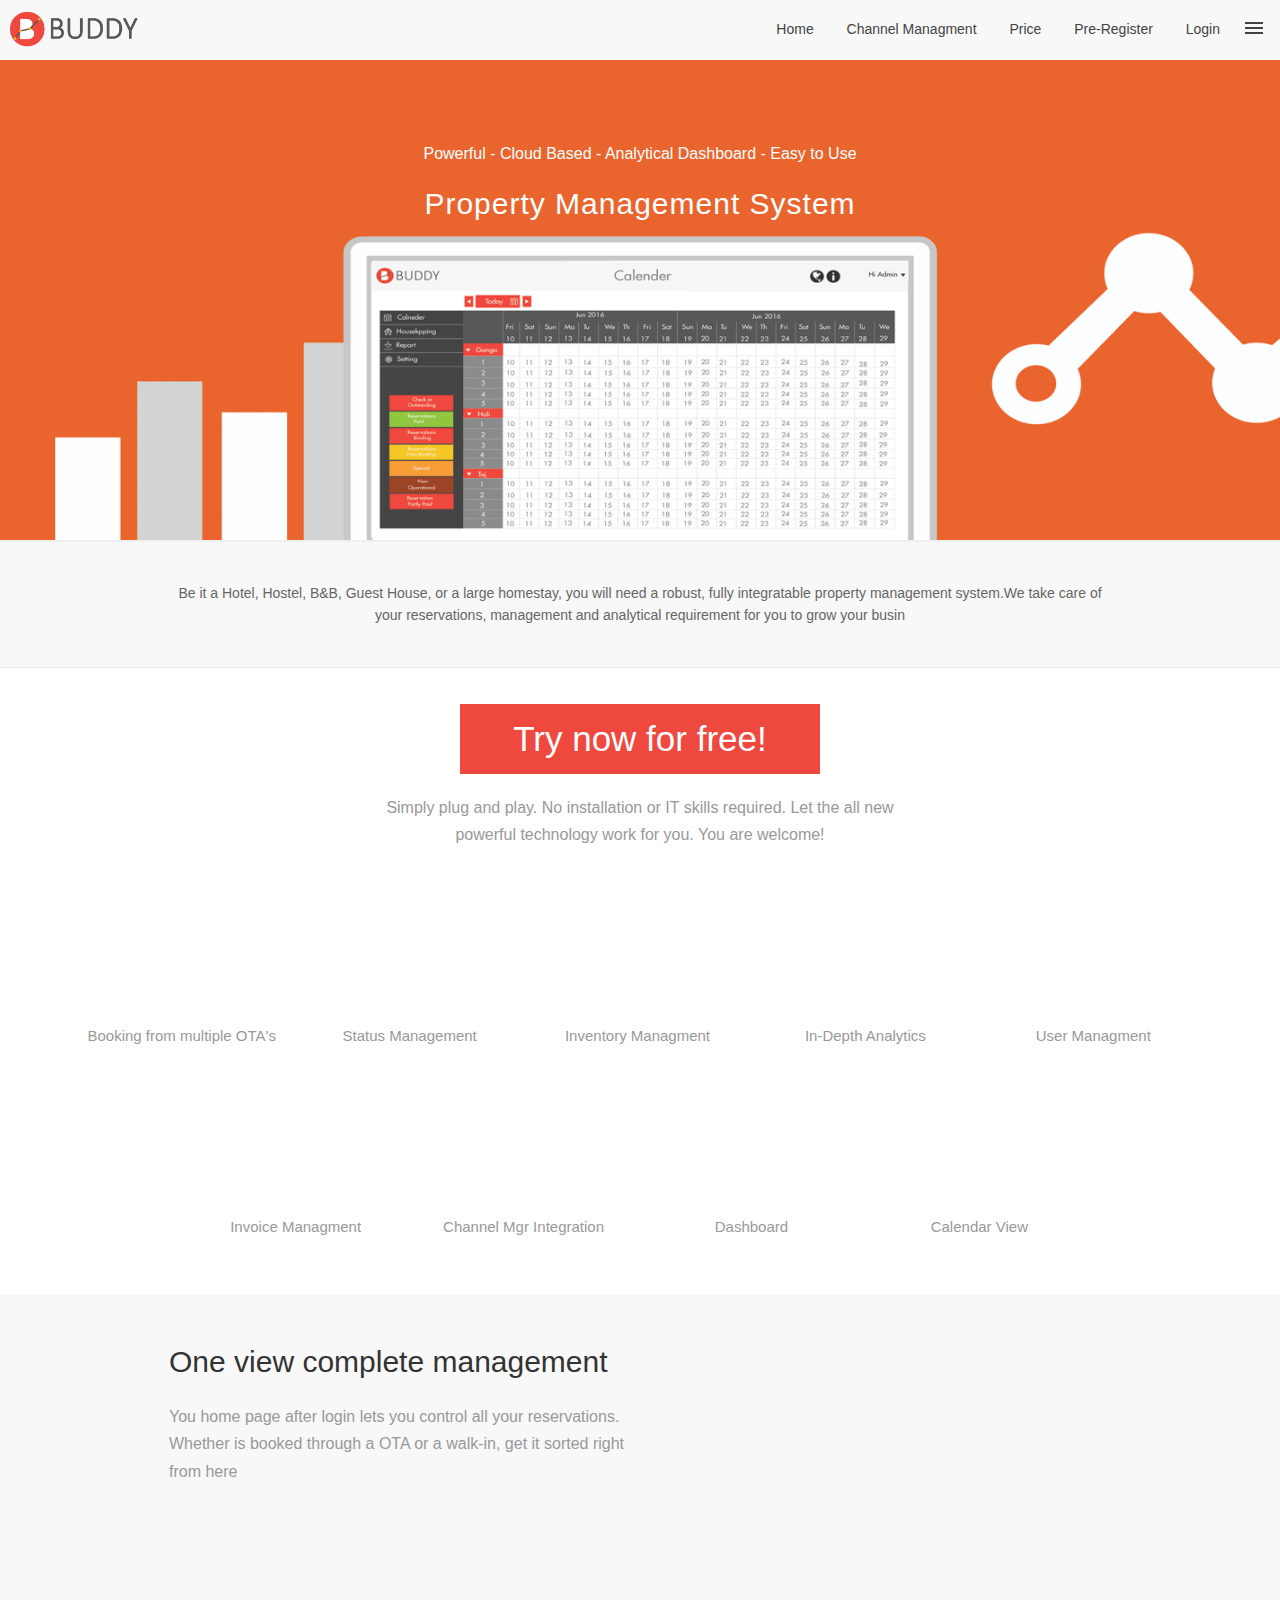
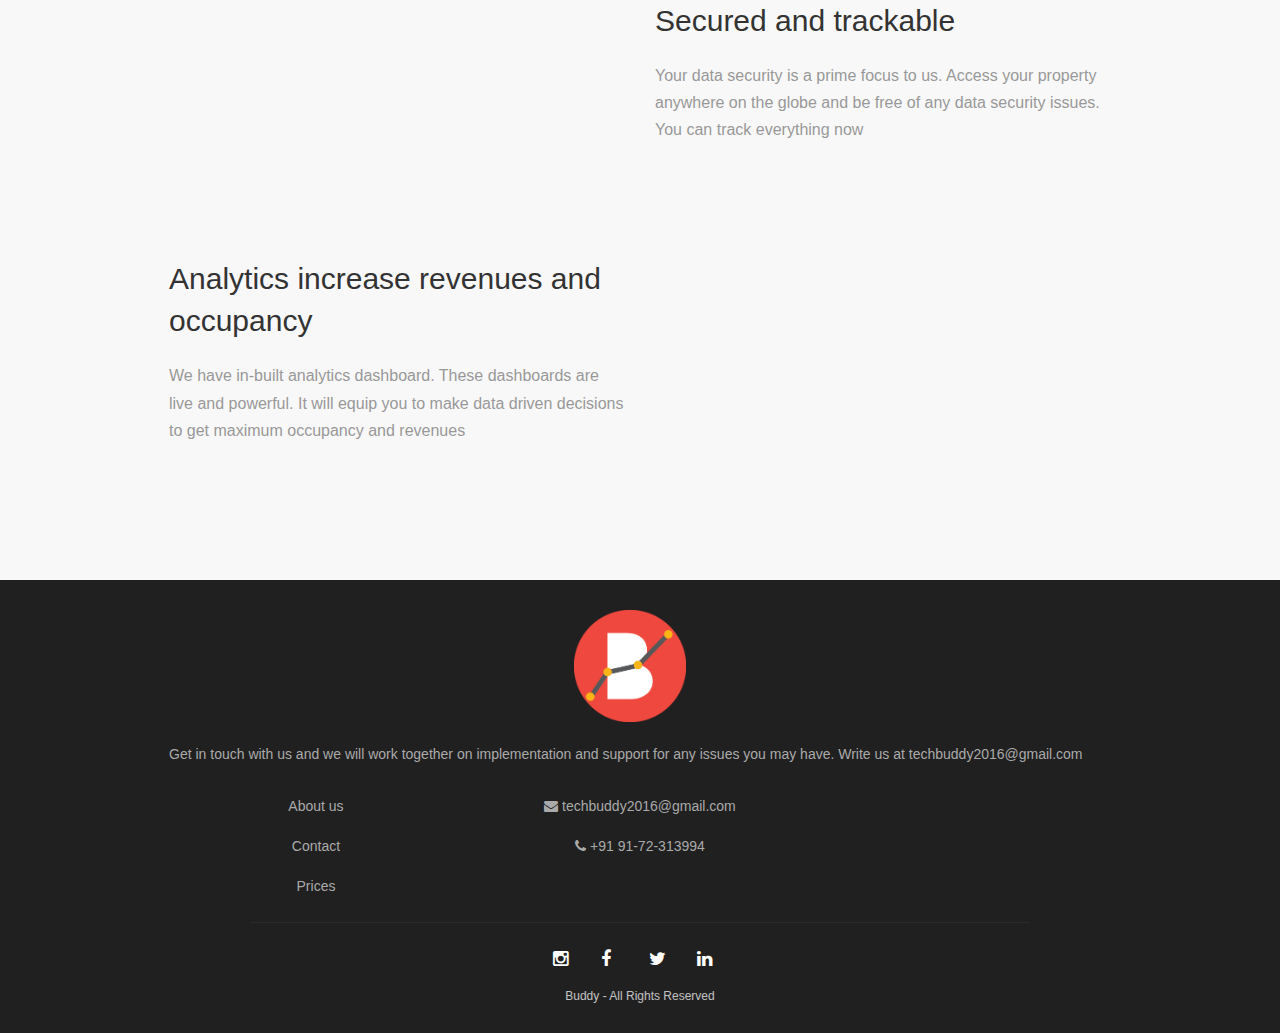
==== index.html @ 33a7b333 "fixed for Responsive issues footer logo, unwanted space after home baner etc" ====
<!DOCTYPE html>
<html lang="en">

<head>

    <meta charset="utf-8">
    <meta http-equiv="X-UA-Compatible" content="IE=edge">
    <meta name="viewport" content="width=device-width, initial-scale=1">
    <meta charset="utf-8">
    <meta http-equiv="X-UA-Compatible" content="IE=edge">
    <meta name="viewport" content="width=device-width, initial-scale=1.0">

    <!-- for Google -->
    <meta name="description" content="">
    <meta name="author" content="Buddy">
    <meta name="keywords" content="" />
    <meta name="copyright" content="" />
    <meta name="application-name" content="Buddy" />

    <title>Buddy | Property Management System </title>

    <!-- favicon -->
    <link rel="shortcut icon" type="image/png" href="ico/favicon.ico"/>


    <!-- StyleSheet -->
    <link rel="stylesheet" type="text/css" href="css/style.css" async>
     <link href="font-awesome/css/font-awesome.min.css" rel="stylesheet">
    <!-- Animations CSS -->
    <link href="css/animate.css" rel="stylesheet">
    <link rel="stylesheet" href="css/owl.carousel.css">

    <!-- Custom CSS -->
    <link href="css/landing.css" rel="stylesheet">
   
    


</head>

<body>

<!-- Navigation -->
<div class="tranparent-header">
  <style>
  .fade {
  opacity: 0;
  -webkit-transition: opacity 1s linear;
  transition: opacity .30s linear;
  }
</style>

<header class="borderBottom">
<div id="one"></div>
<a class="navbar-brand" href="/">
    <img src="images/logo-header.png"></img></a>
<nav id="cd-top-nav">
    <ul>
        <li class="hiring-bold"><a href="index.html">Home</a></li>
       <!--  <li><a href="#">PMS Guide</a></li> -->
        <li><a href="channel-management.html">Channel Managment</a></li>
        <li><a href="price.html">Price</a></li>
      <!--   <li><a href="#">Support</a></li> -->
        <li><a href="#" data-toggle="modal" data-target="#buddySignup">Pre-Register</a></li>
        <li><a href="#" data-toggle="modal" data-target="#login">Login</a></li>
    </ul>
</nav>
<a id="cd-menu-trigger" href="#0"><span class="cd-menu-icon"></span></a>
</header>

    <nav id="cd-lateral-nav">
        <ul class="cd-navigation links">
            <li class="top-link hidden-md"><a href="index.html">home</a></li>
          <!--   <li class="hidden-md"><a href="#" class="hiring-bold">PMS Guide</a></li> -->
            <li class="hidden-md"><a target="_blank" href="channel-management.html">Channel Management</a></li>
            <li class="hidden-md"><a href="price.html">Price</a></li>
           <!--  <li><a href="#">Support</a></li> -->
            <li><a href="#" data-toggle="modal" data-target="#buddySignup">Pre-Register</a></li>
            <li><a href="http://buddy.backpackerpanda.com/buddy/buddy/">Login</a></li>

        </ul>
        
    </nav>
</div>


<!-- Login Modal Starts-->
<div class="modal fade login-modal-sm down" id="login" tabindex="-1" role="dialog" aria-labelledby="buddyLogin">
  <div class="modal-dialog" role="document">
    <div class="modal-content">
      <div class="modal-header">
        <button type="button" class="close" data-dismiss="modal" aria-label="Close"><span aria-hidden="true">&times;</span></button>
        <h3 class="modal-title header-bg" id="login"><center><img src="images/logo-header.png" width="120"/></center></h3>
      </div>
      <div class="modal-body">
            <form class="form-inline" action="" name="signIn" method="post">
            <div class="row">
                <label for="fname" class="col-md-4 col-sm-12">User Name</label>
                <input type="text" class="form-control col-md-8 col-sm-12 signIn-box" id="fname" placeholder="Jane Doe" required="">
            </div><div class="clearfix"></div>
            <div class="row">
              <label for="password" class="col-md-4 col-sm-12">Password</label>
              <input type="password" class="form-control col-md-8 col-sm-12 signIn-box" id="password" placeholder="********" required="">
            </div>
       
      </div>
      <div class="modal-footer">
      <button type="submit" class="btn btn-info btn-block signIn-btn">Login</button>
      </div></form>
    </div>
  </div>
</div>

<!-- Login modal end-->





<!-- Sign up Modal Starts-->
<div class="modal fade login-modal-sm down" id="buddySignup" tabindex="-1" role="dialog" aria-labelledby="buddySignup">
  <div class="modal-dialog" role="document">
    <div class="modal-content">
      <div class="modal-header">
        <button type="button" class="close" data-dismiss="modal" aria-label="Close"><span aria-hidden="true">&times;</span></button>
        <h3 class="modal-title header-bg" id="buddySignup">Lets get you started </h3>
      </div>
      <div class="modal-body">
            <form class="form-inline" action="" name="signUp" method="post">
            <div class="row">
                <label for="fistName" class="col-md-4 col-sm-12">First Name*</label>
                <input type="text" class="form-control col-md-8 col-sm-12 signIn-box" id="fistName" placeholder="Jane Doe" required="">
            </div><div class="clearfix"></div>
            <div class="row">
              <label for="hostelName" class="col-md-4 col-sm-12">Hostel Name*</label>
              <input type="text" class="form-control col-md-8 col-sm-12 signIn-box" id="hostelName" placeholder="Hostel Name" required="">
            </div><div class="clearfix"></div>
             <div class="row">
              <label for="email" class="col-md-4 col-sm-12">Email*</label>
              <input type="email" class="form-control col-md-8 col-sm-12 signIn-box" id="email" placeholder="janedoe@gmail.com" required="">
            </div><div class="clearfix"></div>
             <div class="row">
              <label for="city" class="col-md-4 col-sm-12">City*</label>
              <input type="text" class="form-control col-md-8 col-sm-12 signIn-box" id="city" placeholder="City" required="">
            </div><div class="clearfix"></div>
             <div class="row">
              <label for="country" class="col-md-4 col-sm-12">Country*</label>
              <input type="text" class="form-control col-md-8 col-sm-12 signIn-box" id="country" placeholder="Country" required="">
            </div><div class="clearfix"></div>
             <div class="row">
              <label for="number" class="col-md-4 col-sm-12">Contact*</label>
              <input type="number" class="form-control col-md-8 col-sm-12 signIn-box" id="number" placeholder="Number" required="">
            </div><div class="clearfix"></div>
             <div class="row">
              <label for="Language" class="col-md-4 col-sm-12">Language*</label>
              <input type="text" class="form-control col-md-8 col-sm-12 signIn-box" id="contact" placeholder="Language" required="">
            </div><div class="clearfix"></div>
             <div class="row">
              <label for="dob" class="col-md-4 col-sm-12">Birth Date*</label>
              <input type="text" class="form-control col-md-8 col-sm-12 signIn-box" id="dob" placeholder="mm/dd/yyyy" required="">
            </div>
       
      </div>
      <div class="modal-footer">
      <button type="submit" class="btn btn-info btn-block signIn-btn">Sign Up</button>
      </div></form>
    </div>
  </div>
</div>

<!-- Sign modal end-->


  <!-- What we do section -->
    <main class="cd-main-content">
        <div id="two"></div>

        <!-- First section -->
        <div class="cover">
        <div class="outer lazy img-baner" >
   <div class="outer lazy img-responsive" data-original="images/baner-bg.png">
            <div class="inner constant-padding">
               <h5>Powerful - Cloud Based - Analytical Dashboard - Easy to Use</h5>
              <h1>Property Management System</h1>
              <div class="download-app-btns">
              
              </div>
            </div>
          </div>
        </div>
        <!-- Section -->
        <section class="extra-stuff">
          <div class="container constant-padding">
            <p>Be it a Hotel, Hostel, B&B, Guest House, or a large homestay, you will need a robust, fully integratable property management system.We take care of your reservations, management and analytical requirement for you to grow your busin</p>
          </div>
        </section>

        <!-- Second section -->
        <section class="products" id="products">
          <div class="container">
          <div class="row">
          <div class="col-md-4 col-md-offset-4 col-sm-12">
            <a href="#" data-toggle="modal" data-target="#buddySignup"><button class="btn btn-info btn-block btn-Heading" value="">Try now for free!</button></a>
            </div></div></div>
            <div class="row">
           <div class="col-md-12 col-sm-12">
            <h4 class="subheading">Simply plug and play. No installation or IT skills required. 
               Let the all new powerful technology work for you. You are welcome!</h4>
              <ul class="list-inline hidden-xs">
                <li>
                  <img class="wow zoomIn" src="images/001.png" data-wow-delay="0.5s">
                  <h4 class="other-text small-text">Booking from multiple OTA's</h4>
                </li>
                <li>
                  <img class="wow zoomIn" src="images/002.png" data-wow-delay="0.3s">
                  <h4 class="other-text small-text">Status Management</h4>
                </li>
                <li>
                  <img class="wow zoomIn" src="images/003.png" data-wow-delay="0.5s">
                  <h4 class="other-text small-text">Inventory Managment</h4>
                </li>
                <li>
                  <img class="wow zoomIn" src="images/004.png" data-wow-delay="0.5s">
                  <h4 class="other-text small-text">In-Depth Analytics</h4>
                </li>
                <li>
                  <img class="wow zoomIn" src="images/005.png" data-wow-delay="0.5s">
                  <h4 class="other-text small-text">User Managment</h4>
                </li>
                
              </ul>

              <ul class="list-inline second-list hidden-xs">

              <li>
                  <img class="wow zoomIn" src="images/006.png" data-wow-delay="0.5s">
                  <h4 class="other-text small-text">Invoice Managment</h4>
                </li>
                <li>
                  <img class="wow zoomIn" src="images/007.png" data-wow-delay="0.3s">
                  <h4 class="other-text small-text">Channel Mgr Integration</h4>
                </li>
                <li>
                  <img class="wow zoomIn" src="images/008.png" data-wow-delay="0.3s">
                  <h4 class="other-text small-text">Dashboard</h4>
                </li>
                <li>
                  <img class="wow zoomIn" src="images/009.png" data-wow-delay="0.5s">
                  <h4 class="other-text small-text">Calendar View</h4>
                </li>
                
                
              </ul> </div></div>

              <!-- For tablets and mobiles -->
              <div class="row hidden-sm hidden-md hidden-lg mobile-products">
                <div class="col-xs-12 col-sm-6 rmv-pdng">
                 
                    <img class="wow zoomIn" src="images/001.png" data-wow-delay="0.5s">
                  <h4 class="other-text">Booking from multiple OTA's</h4>
              
                </div>
                <div class="col-xs-12 col-sm-6">
                  <img class="wow zoomIn" src="images/002.png" data-wow-delay="0.3s">
                  <h4 class="other-text">Status Management</h4>
                </div>
                <div class="col-xs-12 col-sm-6">
                  <img class="wow zoomIn" src="images/007.png" data-wow-delay="0.5s">
                  <h4 class="other-text">Channel Manager Integration</h4>
                </div>
                <div class="col-xs-12 col-sm-6">
                  <img class="wow zoomIn" src="images/008.png" data-wow-delay="0.5s">
                  <h4 class="other-text">Dashboard</h4>
                </div>
                <div class="col-xs-12 col-sm-6">
                  <img class="wow zoomIn" src="images/009.png" data-wow-delay="0.5s">
                  <h4 class="other-text">Calendar View</h4>
                </div>
                <div class="col-xs-12 col-sm-6">
                  <img class="wow zoomIn" src="images/006.png" data-wow-delay="0.5s">
                  <h4 class="other-text">Invoice Managment</h4>
                </div>
                <div class="col-xs-12 col-sm-6">
                  <img class="wow zoomIn" src="images/005.png" data-wow-delay="0.3s">
                  <h4 class="other-text">User Managment</h4>
                </div>
                <div class="col-xs-12 col-sm-6">
                  <img class="wow zoomIn" src="images/004.png" data-wow-delay="0.3s">
                  <h4 class="other-text">In-Depth Analytics</h4>
                </div>
               
              </div>

          </section>

          <!-- Third section -->
          <section class="way-you-shop-points">
            <div class="container constant-padding">
              <div class="row mrgn-btm">
                <div class="col-md-6 hidden-md hidden-lg">
                  <img class="wow slideInUp" src="images/calendar-small.png">
                </div>
                <div class="col-md-6 col-xs-12 col-sm-12">
                  <h1 class="heading"> One view complete management</h1>
                  <h4 class="subheading">You home page after login lets you control all your reservations. Whether is booked through a OTA or a walk-in, get it sorted right from here</h4>
                </div>
                <div class="col-md-6 hidden-xs hidden-sm">
                  <img class="right wow slideInUp" src="images/calendar-small.png">
                </div>
              </div>
              <div class="row mrgn-btm">
                <div class="col-md-6">
                  <img class="wow slideInUp" src="images/section3-one.png">
                </div>
                <div class="col-md-6 col-xs-12 col-sm-12">
                  <h1 class="heading">Secured and trackable</h1>
                  <h4 class="subheading">Your data security is a prime focus to us. Access your property anywhere on the globe and be free of any data security issues. You can track everything now </h4>
                </div>
              </div>
              <div class="row">
                <div class="col-md-6 hidden-md hidden-lg">
                  <img class="wow slideInUp" src="images/analytics-small.png" data-wow-delay="0.2s">
                </div>
                <div class="col-md-6 col-xs-12 col-sm-12">
                  <h1 class="heading">Analytics increase revenues and occupancy</h1>
                  <h4 class="subheading">We have in-built analytics dashboard. These dashboards are live and powerful. It will equip you to make data driven decisions to get maximum occupancy and revenues</h4>
                </div>
                <div class="col-md-6 hidden-xs hidden-sm">
                  <img class="right wow slideInUp" src="images/analytics-small.png">
                </div>
              </div>
            </div>
        </section>

      
       

         <!-- Footer section -->
        <section class="footer-links">
  <div class="container constant-padding">
    <div class="row">
   <div class="fLogo col-md-4 col-md-offset-5 col-sm-4 col-md-offset-5 col-xs-4 col-xs-offset-5"><img class="logo" src="images/logo.png"></div>
    </div>
    <div class="row">
      <div class="col-md-12">
        <p> Get in touch with us and we will work together on implementation and support for any issues you may have. Write us at techbuddy2016@gmail.com</p>
      </div>
    </div>
    <!-- For desktop -->
    <div class="row hidden-xs">
      <div class="col-md-4 col-sm-3 text-center">
        <ul>
          <li><a href="about-us.html">About us</a></li>
          <li><a href="contact-us.html">Contact</a></li>
          <li><a href="price.html">Prices</a></li>
        </ul>
      </div>
     <!--  <div class="col-md-4 col-sm-3 text-center">
        <ul>
          <li><a href="terms-and-conditions.html">Terms and Conditions</a></li>
          <li><a href="privacy-policy.html">Privacy Policy</a></li>
         <!--  <li><a href="faqs.html">FAQs</a></li>
        </ul>
      </div> -->
      
      <div class="col-md-4 col-sm-3 text-center">
        <ul>
          <li><a href="mailto:techbuddy2016@gmail.com"><i class="fa fa-envelope"></i>&nbsp;techbuddy2016@gmail.com</a></li>
          <li><a href="tel:+91 91-72-313994"><i class="fa fa-phone"></i>&nbsp;+91 91-72-313994</a></li>
        </ul>
      </div>
    </div>
    <!-- For small screens -->
    <div class="row hidden-sm hidden-md hidden-lg">
      <div class="col-xs-6">
        <ul>
          <li><a href="about-us.html">About us</a></li>
          <li><a href="contact-us.html">Contact</a></li>
          <li><a href="price.html">Price</a></li>
          <li><a href="mailto:techbuddy2016@gmail.com"><i class="fa fa-envelope"></i>&nbsp;techbuddy2016@gmail.com</a></li>
          <li><a href="tel:+91 91-72-313994"><i class="fa fa-phone"></i>&nbsp;+91 91-72-313994</a></li>
        </ul>
      </div>
     <!--  <div class="col-xs-6">
        <ul>
           <li><a href="terms-and-conditions.html">Terms and Conditions</a></li>
          <li><a href="privacy-policy.html">Privacy Policy</a></li>
          <li><a href="faqs.html">FAQs</a></li> 
        </ul>
      </div> -->
    </div>
    <div class="row">
    <div class="col-md-10 col-md-offset-1">
    <ul class="social-media">
    <li class="social">
        <a class="first-icon instagram" href="#" target="_blank">
            <i title="Follow us on Instagram" class="grofers-social-icon fa fa-instagram"></i>
        </a>
        <a class="facebook" href="#" target="_blank">
            <i title="Like us? Share on Facebook!" class="grofers-social-icon fa fa-facebook"></i>
        </a>
        <a class="twitter" target="_blank" href="#">
            <i title="Follow us on Twitter" class="grofers-social-icon fa fa-twitter"></i>
        </a>
        <a class="linkedin" target="_blank" href="#">
            <i title="LinkedIn" class="grofers-social-icon fa fa-linkedin"></i>
        </a>
    </li>
  </ul>
  <h5 class="text-center"> Buddy - All Rights Reserved</h5>
  </div>
  </div>
  </div>
</section>
    </main>

    <script type="text/javascript" async src="js/scripts.min.js"></script>

    <!-- endbuild -->
  </body>
</html>
---- css/style.css ----
*, html {
}
body, figure {
    margin: 0;
}
.navbar-fixed-bottom .navbar-collapse, .navbar-fixed-top .navbar-collapse, .pre-scrollable {
    max-height: 340px;
}
.fa-ul, .footer-links ul {
    list-style-type: none;
}
html {
     font-family: century gothic,sans-serif;
}
article, aside, details, figcaption, figure, footer, header, hgroup, main, menu, nav, section, summary {
    display: block;
}
audio, canvas, progress, video {
    display: inline-block;
    vertical-align: baseline;
}
audio:not([controls]) {
    display: none;
    height: 0;
}
[hidden], template {
    display: none;
}
a {
    background-color: transparent;
}
a:active, a:hover {
    outline: 0 none;
}
b, optgroup, strong {
    font-weight: 700;
}
dfn {
    font-style: italic;
}
h1 {
    margin: 0.67em 0;
}
mark {
    background: #ff0 none repeat scroll 0 0;
    color: #000;
}
sub, sup {
    font-size: 75%;
    line-height: 0;
    position: relative;
    vertical-align: baseline;
}
sup {
    top: -0.5em;
}
sub {
    bottom: -0.25em;
}
img {
    border: 0 none;
    vertical-align: middle;
}
svg:not(:root) {
    overflow: hidden;
}
hr {
    box-sizing: content-box;
    height: 0;
}
*, *::after, *::before, input[type="checkbox"], input[type="radio"] {
    box-sizing: border-box;
}
pre, textarea {
    overflow: auto;
}
code, kbd, pre, samp {
    font-size: 1em;
}
button, input, optgroup, select, textarea {
    color: inherit;
    font: inherit;
    margin: 0;
}
.glyphicon, address {
    font-style: normal;
}
button {
    overflow: visible;
}
button, select {
    text-transform: none;
}
button, html input[type="button"], input[type="reset"], input[type="submit"] {
    cursor: pointer;
}
button[disabled], html input[disabled] {
    cursor: default;
}
button::-moz-focus-inner, input::-moz-focus-inner {
    border: 0 none;
    padding: 0;
}
input[type="checkbox"], input[type="radio"] {
    box-sizing: border-box;
    padding: 0;
}
td, th {
    padding: 0;
}
@media print {
blockquote, img, pre, tr {
    page-break-inside: avoid;
}
*, *::after, *::before {
    background: rgba(0, 0, 0, 0) none repeat scroll 0 0 !important;
    box-shadow: none !important;
    color: #000 !important;
    text-shadow: none !important;
}
a, a:visited {
    text-decoration: underline;
}
a[href]::after {
    content: " (" attr(href) ")";
}
abbr[title]::after {
    content: " (" attr(title) ")";
}
a[href^="#"]::after, a[href^="javascript:"]::after {
    content: "";
}
blockquote, pre {
    border: 1px solid #999;
}
thead {
    display: table-header-group;
}
img {
    max-width: 100% !important;
}
h2, h3, p {
}
h2, h3 {
    page-break-after: avoid;
}
select {
    background: #fff none repeat scroll 0 0 !important;
}
.navbar {
    display: none;
}
.btn > .caret, .dropup > .btn > .caret {
    border-top-color: #000 !important;
}
.label {
    border: 1px solid #000;
}
.table {
    border-collapse: collapse !important;
}
.table td, .table th {
    background-color: #fff !important;
}
.table-bordered td, .table-bordered th {
    border: 1px solid #ddd !important;
}
}
.dropdown-menu, .modal-content {
}
.btn, .btn-danger.active, .btn-danger:active, .btn-default.active, .btn-default:active, .btn-info.active, .btn-info:active, .btn-primary.active, .btn-primary:active, .btn-warning.active, .btn-warning:active, .btn.active, .btn:active, .dropdown-menu > .disabled > a:focus, .dropdown-menu > .disabled > a:hover, .form-control, .navbar-toggle, .open > .dropdown-toggle.btn-danger, .open > .dropdown-toggle.btn-default, .open > .dropdown-toggle.btn-info, .open > .dropdown-toggle.btn-primary, .open > .dropdown-toggle.btn-warning {
    background-image: none;
}
.img-thumbnail, body {
    background-color: #fff;
}

.fLogo > img{left:0; right:0;}
@import url(https://fonts.googleapis.com/css?family=Josefin+Sans:400,400italic,600,600italic,700);
.glyphicon {
    display: inline-block;
    font-family: "Glyphicons Halflings";
    font-weight: 400;
    line-height: 1;
    position: relative;
    top: 1px;
}
.glyphicon-asterisk::before {
    content: "*";
}
.glyphicon-plus::before {
    content: "+";
}
.glyphicon-eur::before, .glyphicon-euro::before {
    content: "€";
}
.glyphicon-minus::before {
    content: "−";
}
.glyphicon-cloud::before {
    content: "☁";
}
.glyphicon-envelope::before {
    content: "✉";
}
.glyphicon-pencil::before {
    content: "✏";
}
.glyphicon-glass::before {
    content: "";
}
.glyphicon-music::before {
    content: "";
}
.glyphicon-search::before {
    content: "";
}
.glyphicon-heart::before {
    content: "";
}
.glyphicon-star::before {
    content: "";
}
.glyphicon-star-empty::before {
    content: "";
}
.glyphicon-user::before {
    content: "";
}
.glyphicon-film::before {
    content: "";
}
.glyphicon-th-large::before {
    content: "";
}
.glyphicon-th::before {
    content: "";
}
.glyphicon-th-list::before {
    content: "";
}
.glyphicon-ok::before {
    content: "";
}
.glyphicon-remove::before {
    content: "";
}
.glyphicon-zoom-in::before {
    content: "";
}
.glyphicon-zoom-out::before {
    content: "";
}
.glyphicon-off::before {
    content: "";
}
.glyphicon-signal::before {
    content: "";
}
.glyphicon-cog::before {
    content: "";
}
.glyphicon-trash::before {
    content: "";
}
.glyphicon-home::before {
    content: "";
}
.glyphicon-file::before {
    content: "";
}
.glyphicon-time::before {
    content: "";
}
.glyphicon-road::before {
    content: "";
}
.glyphicon-download-alt::before {
    content: "";
}
.glyphicon-download::before {
    content: "";
}
.glyphicon-upload::before {
    content: "";
}
.glyphicon-inbox::before {
    content: "";
}
.glyphicon-play-circle::before {
    content: "";
}
.glyphicon-repeat::before {
    content: "";
}
.glyphicon-refresh::before {
    content: "";
}
.glyphicon-list-alt::before {
    content: "";
}
.glyphicon-lock::before {
    content: "";
}
.glyphicon-flag::before {
    content: "";
}
.glyphicon-headphones::before {
    content: "";
}
.glyphicon-volume-off::before {
    content: "";
}
.glyphicon-volume-down::before {
    content: "";
}
.glyphicon-volume-up::before {
    content: "";
}
.glyphicon-qrcode::before {
    content: "";
}
.glyphicon-barcode::before {
    content: "";
}
.glyphicon-tag::before {
    content: "";
}
.glyphicon-tags::before {
    content: "";
}
.glyphicon-book::before {
    content: "";
}
.glyphicon-bookmark::before {
    content: "";
}
.glyphicon-print::before {
    content: "";
}
.glyphicon-camera::before {
    content: "";
}
.glyphicon-font::before {
    content: "";
}
.glyphicon-bold::before {
    content: "";
}
.glyphicon-italic::before {
    content: "";
}
.glyphicon-text-height::before {
    content: "";
}
.glyphicon-text-width::before {
    content: "";
}
.glyphicon-align-left::before {
    content: "";
}
.glyphicon-align-center::before {
    content: "";
}
.glyphicon-align-right::before {
    content: "";
}
.glyphicon-align-justify::before {
    content: "";
}
.glyphicon-list::before {
    content: "";
}
.glyphicon-indent-left::before {
    content: "";
}
.glyphicon-indent-right::before {
    content: "";
}
.glyphicon-facetime-video::before {
    content: "";
}
.glyphicon-picture::before {
    content: "";
}
.glyphicon-map-marker::before {
    content: "";
}
.glyphicon-adjust::before {
    content: "";
}
.glyphicon-tint::before {
    content: "";
}
.glyphicon-edit::before {
    content: "";
}
.glyphicon-share::before {
    content: "";
}
.glyphicon-check::before {
    content: "";
}
.glyphicon-move::before {
    content: "";
}
.glyphicon-step-backward::before {
    content: "";
}
.glyphicon-fast-backward::before {
    content: "";
}
.glyphicon-backward::before {
    content: "";
}
.glyphicon-play::before {
    content: "";
}
.glyphicon-pause::before {
    content: "";
}
.glyphicon-stop::before {
    content: "";
}
.glyphicon-forward::before {
    content: "";
}
.glyphicon-fast-forward::before {
    content: "";
}
.glyphicon-step-forward::before {
    content: "";
}
.glyphicon-eject::before {
    content: "";
}
.glyphicon-chevron-left::before {
    content: "";
}
.glyphicon-chevron-right::before {
    content: "";
}
.glyphicon-plus-sign::before {
    content: "";
}
.glyphicon-minus-sign::before {
    content: "";
}
.glyphicon-remove-sign::before {
    content: "";
}
.glyphicon-ok-sign::before {
    content: "";
}
.glyphicon-question-sign::before {
    content: "";
}
.glyphicon-info-sign::before {
    content: "";
}
.glyphicon-screenshot::before {
    content: "";
}
.glyphicon-remove-circle::before {
    content: "";
}
.glyphicon-ok-circle::before {
    content: "";
}
.glyphicon-ban-circle::before {
    content: "";
}
.glyphicon-arrow-left::before {
    content: "";
}
.glyphicon-arrow-right::before {
    content: "";
}
.glyphicon-arrow-up::before {
    content: "";
}
.glyphicon-arrow-down::before {
    content: "";
}
.glyphicon-share-alt::before {
    content: "";
}
.glyphicon-resize-full::before {
    content: "";
}
.glyphicon-resize-small::before {
    content: "";
}
.glyphicon-exclamation-sign::before {
    content: "";
}
.glyphicon-gift::before {
    content: "";
}
.glyphicon-leaf::before {
    content: "";
}
.glyphicon-fire::before {
    content: "";
}
.glyphicon-eye-open::before {
    content: "";
}
.glyphicon-eye-close::before {
    content: "";
}
.glyphicon-warning-sign::before {
    content: "";
}
.glyphicon-plane::before {
    content: "";
}
.glyphicon-calendar::before {
    content: "";
}
.glyphicon-random::before {
    content: "";
}
.glyphicon-comment::before {
    content: "";
}
.glyphicon-magnet::before {
    content: "";
}
.glyphicon-chevron-up::before {
    content: "";
}
.glyphicon-chevron-down::before {
    content: "";
}
.glyphicon-retweet::before {
    content: "";
}
.glyphicon-shopping-cart::before {
    content: "";
}
.glyphicon-folder-close::before {
    content: "";
}
.glyphicon-folder-open::before {
    content: "";
}
.glyphicon-resize-vertical::before {
    content: "";
}
.glyphicon-resize-horizontal::before {
    content: "";
}
.glyphicon-hdd::before {
    content: "";
}
.glyphicon-bullhorn::before {
    content: "";
}
.glyphicon-bell::before {
    content: "";
}
.glyphicon-certificate::before {
    content: "";
}
.glyphicon-thumbs-up::before {
    content: "";
}
.glyphicon-thumbs-down::before {
    content: "";
}
.glyphicon-hand-right::before {
    content: "";
}
.glyphicon-hand-left::before {
    content: "";
}
.glyphicon-hand-up::before {
    content: "";
}
.glyphicon-hand-down::before {
    content: "";
}
.glyphicon-circle-arrow-right::before {
    content: "";
}
.glyphicon-circle-arrow-left::before {
    content: "";
}
.glyphicon-circle-arrow-up::before {
    content: "";
}
.glyphicon-circle-arrow-down::before {
    content: "";
}
.glyphicon-globe::before {
    content: "";
}
.glyphicon-wrench::before {
    content: "";
}
.glyphicon-tasks::before {
    content: "";
}
.glyphicon-filter::before {
    content: "";
}
.glyphicon-briefcase::before {
    content: "";
}
.glyphicon-fullscreen::before {
    content: "";
}
.glyphicon-dashboard::before {
    content: "";
}
.glyphicon-paperclip::before {
    content: "";
}
.glyphicon-heart-empty::before {
    content: "";
}
.glyphicon-link::before {
    content: "";
}
.glyphicon-phone::before {
    content: "";
}
.glyphicon-pushpin::before {
    content: "";
}
.glyphicon-usd::before {
    content: "";
}
.glyphicon-gbp::before {
    content: "";
}
.glyphicon-sort::before {
    content: "";
}
.glyphicon-sort-by-alphabet::before {
    content: "";
}
.glyphicon-sort-by-alphabet-alt::before {
    content: "";
}
.glyphicon-sort-by-order::before {
    content: "";
}
.glyphicon-sort-by-order-alt::before {
    content: "";
}
.glyphicon-sort-by-attributes::before {
    content: "";
}
.glyphicon-sort-by-attributes-alt::before {
    content: "";
}
.glyphicon-unchecked::before {
    content: "";
}
.glyphicon-expand::before {
    content: "";
}
.glyphicon-collapse-down::before {
    content: "";
}
.glyphicon-collapse-up::before {
    content: "";
}
.glyphicon-log-in::before {
    content: "";
}
.glyphicon-flash::before {
    content: "";
}
.glyphicon-log-out::before {
    content: "";
}
.glyphicon-new-window::before {
    content: "";
}
.glyphicon-record::before {
    content: "";
}
.glyphicon-save::before {
    content: "";
}
.glyphicon-open::before {
    content: "";
}
.glyphicon-saved::before {
    content: "";
}
.glyphicon-import::before {
    content: "";
}
.glyphicon-export::before {
    content: "";
}
.glyphicon-send::before {
    content: "";
}
.glyphicon-floppy-disk::before {
    content: "";
}
.glyphicon-floppy-saved::before {
    content: "";
}
.glyphicon-floppy-remove::before {
    content: "";
}
.glyphicon-floppy-save::before {
    content: "";
}
.glyphicon-floppy-open::before {
    content: "";
}
.glyphicon-credit-card::before {
    content: "";
}
.glyphicon-transfer::before {
    content: "";
}
.glyphicon-cutlery::before {
    content: "";
}
.glyphicon-header::before {
    content: "";
}
.glyphicon-compressed::before {
    content: "";
}
.glyphicon-earphone::before {
    content: "";
}
.glyphicon-phone-alt::before {
    content: "";
}
.glyphicon-tower::before {
    content: "";
}
.glyphicon-stats::before {
    content: "";
}
.glyphicon-sd-video::before {
    content: "";
}
.glyphicon-hd-video::before {
    content: "";
}
.glyphicon-subtitles::before {
    content: "";
}
.glyphicon-sound-stereo::before {
    content: "";
}
.glyphicon-sound-dolby::before {
    content: "";
}
.glyphicon-sound-5-1::before {
    content: "";
}
.glyphicon-sound-6-1::before {
    content: "";
}
.glyphicon-sound-7-1::before {
    content: "";
}
.glyphicon-copyright-mark::before {
    content: "";
}
.glyphicon-registration-mark::before {
    content: "";
}
.glyphicon-cloud-download::before {
    content: "";
}
.glyphicon-cloud-upload::before {
    content: "";
}
.glyphicon-tree-conifer::before {
    content: "";
}
.glyphicon-tree-deciduous::before {
    content: "";
}
*, *::after, *::before {
    box-sizing: border-box;
}
html {
    font-size: 10px;
}
body {
    font-size: 14px;
    line-height: 1.42857;
}
button, input, select, textarea {
    font-family: inherit;
    font-size: inherit;
    line-height: inherit;
}
a {
    color: #337ab7;
    text-decoration: none;
}
a:focus, a:hover {
    color: #23527c;
}
a:focus {
    outline-offset: -2px;
}
.carousel-inner > .item > a > img, .carousel-inner > .item > img, .img-responsive, .thumbnail a > img, .thumbnail > img {
    display: block;
    height: auto;
    max-width: 100%;
}
.img-rounded {
    border-radius: 6px;
}
.img-thumbnail {
    border: 1px solid #ddd;
    border-radius: 4px;
    display: inline-block;
    height: auto;
    line-height: 1.42857;
    max-width: 100%;
    padding: 4px;
    transition: all 0.2s ease-in-out 0s;
}
.img-circle {
    border-radius: 50%;
}
hr {
    border: 0 none;
    margin-bottom: 20px;
    margin-top: 20px;
}
.sr-only {
    border: 0 none;
    clip: rect(0px, 0px, 0px, 0px);
    height: 1px;
    margin: -1px;
    overflow: hidden;
    padding: 0;
    position: absolute;
    width: 1px;
}
.sr-only-focusable:active, .sr-only-focusable:focus {
    clip: auto;
    height: auto;
    margin: 0;
    overflow: visible;
    position: static;
    width: auto;
}
.h1, .h2, .h3, .h4, .h5, .h6, h1, h2, h3, h4, h5, h6 {
    color: inherit;
    font-family: inherit;
    font-weight: 500;
    line-height: 1.1;
}
.h1 .small, .h1 small, .h2 .small, .h2 small, .h3 .small, .h3 small, .h4 .small, .h4 small, .h5 .small, .h5 small, .h6 .small, .h6 small, h1 .small, h1 small, h2 .small, h2 small, h3 .small, h3 small, h4 .small, h4 small, h5 .small, h5 small, h6 .small, h6 small {
    color: #777;
    font-weight: 400;
    line-height: 1;
}
.h1, .h2, .h3, h1, h2, h3 {
    margin-bottom: 10px;
    margin-top: 20px;
}
.h1 .small, .h1 small, .h2 .small, .h2 small, .h3 .small, .h3 small, h1 .small, h1 small, h2 .small, h2 small, h3 .small, h3 small {
    font-size: 65%;
}
.h4, .h5, .h6, h4, h5, h6 {
    margin-bottom: 10px;
    margin-top: 10px;
}
.h4 .small, .h4 small, .h5 .small, .h5 small, .h6 .small, .h6 small, h4 .small, h4 small, h5 .small, h5 small, h6 .small, h6 small {
    font-size: 75%;
}
.h1, h1 {
    font-size: 36px;
}
.h2, h2 {
    font-size: 30px;
}
.h3, h3 {
    font-size: 24px;
}
.h4, h4 {
    font-size: 18px;
}
.h5, h5 {
    font-size: 14px;
}
.h6, h6 {
    font-size: 12px;
}
p {
    margin: 0 0 10px;
}
.lead {
    font-size: 16px;
    font-weight: 300;
    line-height: 1.4;
    margin-bottom: 20px;
}
dt, kbd kbd, label {
    font-weight: 700;
}
address, blockquote .small, blockquote footer, blockquote small, dd, dt, pre {
    line-height: 1.42857;
}
@media (min-width: 768px) {
.lead {
    font-size: 21px;
}
}
.small, small {
    font-size: 85%;
}
.mark, mark {
    background-color: #fcf8e3;
    padding: 0.2em;
}
.list-inline, .list-unstyled {
    list-style: outside none none;
    padding-left: 0;
}
.text-left {
    text-align: left;
}
.text-right {
    text-align: right;
}
.text-center {
    text-align: center;
}
.text-justify {
    text-align: justify;
}
.text-nowrap {
    white-space: nowrap;
}
.text-lowercase {
    text-transform: lowercase;
}
.text-uppercase {
    text-transform: uppercase;
}
.text-capitalize {
    text-transform: capitalize;
}
.text-muted {
    color: #777;
}
.text-red{color:#ea652e}

.text-orange{color: #f89c36;}

.text-primary {
    color: #337ab7;
}

.clearfix{

    clear:both;
    padding-top: 25px;
}
.spacer-right{margin-right: 266px!important;}

a.text-primary:hover {
    color: #286090;
}
.text-success {
    color: #3c763d;
}
a.text-success:hover {
    color: #2b542c;
}
.text-info {
    color: #31708f;
}
a.text-info:hover {
    color: #245269;
}
.text-warning {
    color: #8a6d3b;
}
a.text-warning:hover {
    color: #66512c;
}
.text-danger {
    color: #a94442;
}
a.text-danger:hover {
    color: #843534;
}
.bg-primary {
    background-color: #337ab7;
    color: #fff;
}
a.bg-primary:hover {
    background-color: #286090;
}
.bg-success {
    background-color: #dff0d8;
}
a.bg-success:hover {
    background-color: #c1e2b3;
}
.bg-info {
    background-color: #d9edf7;
}
a.bg-info:hover {
    background-color: #afd9ee;
}
.bg-warning {
    background-color: #fcf8e3;
}
a.bg-warning:hover {
    background-color: #f7ecb5;
}
.bg-danger {
    background-color: #f2dede;
}
a.bg-danger:hover {
    background-color: #e4b9b9;
}
pre code, table {
    background-color: transparent;
}
.page-header {
    border-bottom: 1px solid #eee;
    margin: 40px 0 20px;
    padding-bottom: 9px;
}
dl, ol, ul {
    margin-top: 0;
}
blockquote ol:last-child, blockquote p:last-child, blockquote ul:last-child, ol ol, ol ul, ul ol, ul ul {
    margin-bottom: 0;
}
address, dl {
    margin-bottom: 20px;
}
ol, ul {
    margin-bottom: 10px;
}
.list-inline {
    margin-left: -5px;
}
.list-inline > li {
    display: inline-block;
    padding-left: 5px;
    padding-right: 5px;
}
dd {
    margin-left: 0;
}
@media (min-width: 768px) {
.dl-horizontal dt {
    clear: left;
    float: left;
    overflow: hidden;
    text-align: right;
    text-overflow: ellipsis;
    white-space: nowrap;
    width: 160px;
}
.dl-horizontal dd {
    margin-left: 180px;
}
.container {
    width: 750px;
}
}
abbr[data-original-title], abbr[title] {
    border-bottom: 1px dotted #777;
    cursor: help;
}
.initialism {
    font-size: 90%;
    text-transform: uppercase;
}
blockquote {
    border-left: 5px solid #eee;
    font-size: 17.5px;
    margin: 0 0 20px;
    padding: 10px 20px;
}
blockquote .small, blockquote footer, blockquote small {
    color: #777;
    display: block;
    font-size: 80%;
}
code, kbd {
    font-size: 90%;
}
legend, pre {
    color: #333;
    display: block;
}
blockquote .small::before, blockquote footer::before, blockquote small::before {
    content: "— ";
}
.blockquote-reverse, blockquote.pull-right {
    border-left: 0 none;
    border-right: 5px solid #eee;
    padding-left: 0;
    padding-right: 15px;
    text-align: right;
}
caption, th {
    text-align: left;
}
.blockquote-reverse .small::before, .blockquote-reverse footer::before, .blockquote-reverse small::before, blockquote.pull-right .small::before, blockquote.pull-right footer::before, blockquote.pull-right small::before {
    content: "";
}
.blockquote-reverse .small::after, .blockquote-reverse footer::after, .blockquote-reverse small::after, blockquote.pull-right .small::after, blockquote.pull-right footer::after, blockquote.pull-right small::after {
    content: " —";
}
code, kbd, pre, samp {
    font-family: century gothic,sans-serif;
}
code {
    background-color: #f9f2f4;
    border-radius: 4px;
    color: #c7254e;
    padding: 2px 4px;
}
kbd {
    background-color: #333;
    border-radius: 3px;
    box-shadow: 0 -1px 0 rgba(0, 0, 0, 0.25) inset;
    color: #fff;
}
kbd kbd {
    box-shadow: none;
    font-size: 100%;
    padding: 0;
}
pre {
    background-color: #f5f5f5;
    border: 1px solid #ccc;
    border-radius: 4px;
    font-size: 13px;
    margin: 0 0 10px;
    padding: 9.5px;
    word-break: break-all;
    word-wrap: break-word;
}
.container, .container-fluid {
    margin-left: auto;
    margin-right: auto;
}
pre code {
    border-radius: 0;
    color: inherit;
    font-size: inherit;
    padding: 0;
    white-space: pre-wrap;
}
.container, .container-fluid {
    padding-left: 15px;
    padding-right: 15px;
}
.pre-scrollable {
    overflow-y: scroll;
}
@media (min-width: 992px) {
.container {
    width: 970px;
}
}
@media (min-width: 1200px) {
.container {
    width: 1170px;
}
}
.row {
    margin-left: -15px;
    margin-right: -15px;
}
.col-lg-1, .col-lg-10, .col-lg-11, .col-lg-12, .col-lg-2, .col-lg-3, .col-lg-4, .col-lg-5, .col-lg-6, .col-lg-7, .col-lg-8, .col-lg-9, .col-md-1, .col-md-10, .col-md-11, .col-md-12, .col-md-2, .col-md-3, .col-md-4, .col-md-5, .col-md-6, .col-md-7, .col-md-8, .col-md-9, .col-sm-1, .col-sm-10, .col-sm-11, .col-sm-12, .col-sm-2, .col-sm-3, .col-sm-4, .col-sm-5, .col-sm-6, .col-sm-7, .col-sm-8, .col-sm-9, .col-xs-1, .col-xs-10, .col-xs-11, .col-xs-12, .col-xs-2, .col-xs-3, .col-xs-4, .col-xs-5, .col-xs-6, .col-xs-7, .col-xs-8, .col-xs-9 {
    min-height: 1px;
    padding-left: 15px;
    padding-right: 15px;
    position: relative;
}
.col-xs-1, .col-xs-10, .col-xs-11, .col-xs-12, .col-xs-2, .col-xs-3, .col-xs-4, .col-xs-5, .col-xs-6, .col-xs-7, .col-xs-8, .col-xs-9 {
    float: left;
}
.col-xs-12 {
    width: 100%;
}
.col-xs-11 {
    width: 91.6667%;
}
.col-xs-10 {
    width: 83.3333%;
}
.col-xs-9 {
    width: 75%;
}
.col-xs-8 {
    width: 66.6667%;
}
.col-xs-7 {
    width: 58.3333%;
}
.col-xs-6 {
    width: 50%;
}
.col-xs-5 {
    width: 41.6667%;
}
.col-xs-4 {
    width: 33.3333%;
}
.col-xs-3 {
    width: 25%;
}
.col-xs-2 {
    width: 16.6667%;
}
.col-xs-1 {
    width: 8.33333%;
}
.col-xs-pull-12 {
    right: 100%;
}
.col-xs-pull-11 {
    right: 91.6667%;
}
.col-xs-pull-10 {
    right: 83.3333%;
}
.col-xs-pull-9 {
    right: 75%;
}
.col-xs-pull-8 {
    right: 66.6667%;
}
.col-xs-pull-7 {
    right: 58.3333%;
}
.col-xs-pull-6 {
    right: 50%;
}
.col-xs-pull-5 {
    right: 41.6667%;
}
.col-xs-pull-4 {
    right: 33.3333%;
}
.col-xs-pull-3 {
    right: 25%;
}
.col-xs-pull-2 {
    right: 16.6667%;
}
.col-xs-pull-1 {
    right: 8.33333%;
}
.col-xs-pull-0 {
    right: auto;
}
.col-xs-push-12 {
    left: 100%;
}
.col-xs-push-11 {
    left: 91.6667%;
}
.col-xs-push-10 {
    left: 83.3333%;
}
.col-xs-push-9 {
    left: 75%;
}
.col-xs-push-8 {
    left: 66.6667%;
}
.col-xs-push-7 {
    left: 58.3333%;
}
.col-xs-push-6 {
    left: 50%;
}
.col-xs-push-5 {
    left: 41.6667%;
}
.col-xs-push-4 {
    left: 33.3333%;
}
.col-xs-push-3 {
    left: 25%;
}
.col-xs-push-2 {
    left: 16.6667%;
}
.col-xs-push-1 {
    left: 8.33333%;
}
.col-xs-push-0 {
    left: auto;
}
.col-xs-offset-12 {
    margin-left: 100%;
}
.col-xs-offset-11 {
    margin-left: 91.6667%;
}
.col-xs-offset-10 {
    margin-left: 83.3333%;
}
.col-xs-offset-9 {
    margin-left: 75%;
}
.col-xs-offset-8 {
    margin-left: 66.6667%;
}
.col-xs-offset-7 {
    margin-left: 58.3333%;
}
.col-xs-offset-6 {
    margin-left: 50%;
}
.col-xs-offset-5 {
    margin-left: 41.6667%;
}
.col-xs-offset-4 {
    margin-left: 33.3333%;
}
.col-xs-offset-3 {
    margin-left: 25%;
}
.col-xs-offset-2 {
    margin-left: 16.6667%;
}
.col-xs-offset-1 {
    margin-left: 8.33333%;
}
.col-xs-offset-0 {
    margin-left: 0;
}
@media (min-width: 768px) {
.col-sm-1, .col-sm-10, .col-sm-11, .col-sm-12, .col-sm-2, .col-sm-3, .col-sm-4, .col-sm-5, .col-sm-6, .col-sm-7, .col-sm-8, .col-sm-9 {
    float: left;
}
.col-sm-12 {
    width: 100%;
}
.col-sm-11 {
    width: 91.6667%;
}
.col-sm-10 {
    width: 83.3333%;
}
.col-sm-9 {
    width: 75%;
}
.col-sm-8 {
    width: 66.6667%;
}
.col-sm-7 {
    width: 58.3333%;
}
.col-sm-6 {
    width: 50%;
}
.col-sm-5 {
    width: 41.6667%;
}
.col-sm-4 {
    width: 33.3333%;
}
.col-sm-3 {
    width: 25%;
}
.col-sm-2 {
    width: 16.6667%;
}
.col-sm-1 {
    width: 8.33333%;
}
.col-sm-pull-12 {
    right: 100%;
}
.col-sm-pull-11 {
    right: 91.6667%;
}
.col-sm-pull-10 {
    right: 83.3333%;
}
.col-sm-pull-9 {
    right: 75%;
}
.col-sm-pull-8 {
    right: 66.6667%;
}
.col-sm-pull-7 {
    right: 58.3333%;
}
.col-sm-pull-6 {
    right: 50%;
}
.col-sm-pull-5 {
    right: 41.6667%;
}
.col-sm-pull-4 {
    right: 33.3333%;
}
.col-sm-pull-3 {
    right: 25%;
}
.col-sm-pull-2 {
    right: 16.6667%;
}
.col-sm-pull-1 {
    right: 8.33333%;
}
.col-sm-pull-0 {
    right: auto;
}
.col-sm-push-12 {
    left: 100%;
}
.col-sm-push-11 {
    left: 91.6667%;
}
.col-sm-push-10 {
    left: 83.3333%;
}
.col-sm-push-9 {
    left: 75%;
}
.col-sm-push-8 {
    left: 66.6667%;
}
.col-sm-push-7 {
    left: 58.3333%;
}
.col-sm-push-6 {
    left: 50%;
}
.col-sm-push-5 {
    left: 41.6667%;
}
.col-sm-push-4 {
    left: 33.3333%;
}
.col-sm-push-3 {
    left: 25%;
}
.col-sm-push-2 {
    left: 16.6667%;
}
.col-sm-push-1 {
    left: 8.33333%;
}
.col-sm-push-0 {
    left: auto;
}
.col-sm-offset-12 {
    margin-left: 100%;
}
.col-sm-offset-11 {
    margin-left: 91.6667%;
}
.col-sm-offset-10 {
    margin-left: 83.3333%;
}
.col-sm-offset-9 {
    margin-left: 75%;
}
.col-sm-offset-8 {
    margin-left: 66.6667%;
}
.col-sm-offset-7 {
    margin-left: 58.3333%;
}
.col-sm-offset-6 {
    margin-left: 50%;
}
.col-sm-offset-5 {
    margin-left: 41.6667%;
}
.col-sm-offset-4 {
    margin-left: 33.3333%;
}
.col-sm-offset-3 {
    margin-left: 25%;
}
.col-sm-offset-2 {
    margin-left: 16.6667%;
}
.col-sm-offset-1 {
    margin-left: 8.33333%;
}
.col-sm-offset-0 {
    margin-left: 0;
}
}
@media (min-width: 992px) {
.col-md-1, .col-md-10, .col-md-11, .col-md-12, .col-md-2, .col-md-3, .col-md-4, .col-md-5, .col-md-6, .col-md-7, .col-md-8, .col-md-9 {
    float: left;
}
.col-md-12 {
    width: 100%;
}
.col-md-11 {
    width: 91.6667%;
}
.col-md-10 {
    width: 83.3333%;
}
.col-md-9 {
    width: 75%;
}
.col-md-8 {
    width: 66.6667%;
}
.col-md-7 {
    width: 58.3333%;
}
.col-md-6 {
    width: 50%;
}
.col-md-5 {
    width: 41.6667%;
}
.col-md-4 {
    width: 33.3333%;
}
.col-md-3 {
    width: 25%;
}
.col-md-2 {
    width: 16.6667%;
}
.col-md-1 {
    width: 8.33333%;
}
.col-md-pull-12 {
    right: 100%;
}
.col-md-pull-11 {
    right: 91.6667%;
}
.col-md-pull-10 {
    right: 83.3333%;
}
.col-md-pull-9 {
    right: 75%;
}
.col-md-pull-8 {
    right: 66.6667%;
}
.col-md-pull-7 {
    right: 58.3333%;
}
.col-md-pull-6 {
    right: 50%;
}
.col-md-pull-5 {
    right: 41.6667%;
}
.col-md-pull-4 {
    right: 33.3333%;
}
.col-md-pull-3 {
    right: 25%;
}
.col-md-pull-2 {
    right: 16.6667%;
}
.col-md-pull-1 {
    right: 8.33333%;
}
.col-md-pull-0 {
    right: auto;
}
.col-md-push-12 {
    left: 100%;
}
.col-md-push-11 {
    left: 91.6667%;
}
.col-md-push-10 {
    left: 83.3333%;
}
.col-md-push-9 {
    left: 75%;
}
.col-md-push-8 {
    left: 66.6667%;
}
.col-md-push-7 {
    left: 58.3333%;
}
.col-md-push-6 {
    left: 50%;
}
.col-md-push-5 {
    left: 41.6667%;
}
.col-md-push-4 {
    left: 33.3333%;
}
.col-md-push-3 {
    left: 25%;
}
.col-md-push-2 {
    left: 16.6667%;
}
.col-md-push-1 {
    left: 8.33333%;
}
.col-md-push-0 {
    left: auto;
}
.col-md-offset-12 {
    margin-left: 100%;
}
.col-md-offset-11 {
    margin-left: 91.6667%;
}
.col-md-offset-10 {
    margin-left: 83.3333%;
}
.col-md-offset-9 {
    margin-left: 75%;
}
.col-md-offset-8 {
    margin-left: 66.6667%;
}
.col-md-offset-7 {
    margin-left: 58.3333%;
}
.col-md-offset-6 {
    margin-left: 50%;
}
.col-md-offset-5 {
    margin-left: 41.6667%;
}
.col-md-offset-4 {
    margin-left: 33.3333%;
}
.col-md-offset-3 {
    margin-left: 25%;
}
.col-md-offset-2 {
    margin-left: 16.6667%;
}
.col-md-offset-1 {
    margin-left: 8.33333%;
}
.col-md-offset-0 {
    margin-left: 0;
}
}
@media (min-width: 1200px) {
.col-lg-1, .col-lg-10, .col-lg-11, .col-lg-12, .col-lg-2, .col-lg-3, .col-lg-4, .col-lg-5, .col-lg-6, .col-lg-7, .col-lg-8, .col-lg-9 {
    float: left;
}
.col-lg-12 {
    width: 100%;
}
.col-lg-11 {
    width: 91.6667%;
}
.col-lg-10 {
    width: 83.3333%;
}
.col-lg-9 {
    width: 75%;
}
.col-lg-8 {
    width: 66.6667%;
}
.col-lg-7 {
    width: 58.3333%;
}
.col-lg-6 {
    width: 50%;
}
.col-lg-5 {
    width: 41.6667%;
}
.col-lg-4 {
    width: 33.3333%;
}
.col-lg-3 {
    width: 25%;
}
.col-lg-2 {
    width: 16.6667%;
}
.col-lg-1 {
    width: 8.33333%;
}
.col-lg-pull-12 {
    right: 100%;
}
.col-lg-pull-11 {
    right: 91.6667%;
}
.col-lg-pull-10 {
    right: 83.3333%;
}
.col-lg-pull-9 {
    right: 75%;
}
.col-lg-pull-8 {
    right: 66.6667%;
}
.col-lg-pull-7 {
    right: 58.3333%;
}
.col-lg-pull-6 {
    right: 50%;
}
.col-lg-pull-5 {
    right: 41.6667%;
}
.col-lg-pull-4 {
    right: 33.3333%;
}
.col-lg-pull-3 {
    right: 25%;
}
.col-lg-pull-2 {
    right: 16.6667%;
}
.col-lg-pull-1 {
    right: 8.33333%;
}
.col-lg-pull-0 {
    right: auto;
}
.col-lg-push-12 {
    left: 100%;
}
.col-lg-push-11 {
    left: 91.6667%;
}
.col-lg-push-10 {
    left: 83.3333%;
}
.col-lg-push-9 {
    left: 75%;
}
.col-lg-push-8 {
    left: 66.6667%;
}
.col-lg-push-7 {
    left: 58.3333%;
}
.col-lg-push-6 {
    left: 50%;
}
.col-lg-push-5 {
    left: 41.6667%;
}
.col-lg-push-4 {
    left: 33.3333%;
}
.col-lg-push-3 {
    left: 25%;
}
.col-lg-push-2 {
    left: 16.6667%;
}
.col-lg-push-1 {
    left: 8.33333%;
}
.col-lg-push-0 {
    left: auto;
}
.col-lg-offset-12 {
    margin-left: 100%;
}
.col-lg-offset-11 {
    margin-left: 91.6667%;
}
.col-lg-offset-10 {
    margin-left: 83.3333%;
}
.col-lg-offset-9 {
    margin-left: 75%;
}
.col-lg-offset-8 {
    margin-left: 66.6667%;
}
.col-lg-offset-7 {
    margin-left: 58.3333%;
}
.col-lg-offset-6 {
    margin-left: 50%;
}
.col-lg-offset-5 {
    margin-left: 41.6667%;
}
.col-lg-offset-4 {
    margin-left: 33.3333%;
}
.col-lg-offset-3 {
    margin-left: 25%;
}
.col-lg-offset-2 {
    margin-left: 16.6667%;
}
.col-lg-offset-1 {
    margin-left: 8.33333%;
}
.col-lg-offset-0 {
    margin-left: 0;
}
}
caption {
    color: #777;
    padding-bottom: 8px;
    padding-top: 8px;
}

.signIn-btn{    
    padding: 10px!important;
    font-size: 20px!important;
    font-weight: 300!important;
}

.signIn-box{width: 260px!important;}

.modal-header{background: #ddd;}

.text-top{margin-top: 50px;}

.down{margin-top: 60px;}

.table {
    margin-bottom: 20px;
    max-width: 100%;
    width: 100%;
    text-align: center;
}

.table > tbody > tr > td, .table > tbody > tr > th, .table > tfoot > tr > td, .table > tfoot > tr > th, .table > thead > tr > td, .table > thead > tr > th {
    border-top: 1px solid #ddd;
    line-height: 1.42857;
    padding: 8px;
    vertical-align: top;
    text-align: center;
    font-size: 18px;
    font-family: century gothic sans-serif;
    font-weight: 500;
}
.table > thead > tr > th {
    border-bottom: 2px solid #ddd;
    vertical-align: bottom;
}
.table > caption + thead > tr:first-child > td, .table > caption + thead > tr:first-child > th, .table > colgroup + thead > tr:first-child > td, .table > colgroup + thead > tr:first-child > th, .table > thead:first-child > tr:first-child > td, .table > thead:first-child > tr:first-child > th {
    border-top: 0 none;
}
.table > tbody + tbody {
    border-top: 2px solid #ddd;
}
.table .table {
    background-color: #fff;
}
.table-condensed > tbody > tr > td, .table-condensed > tbody > tr > th, .table-condensed > tfoot > tr > td, .table-condensed > tfoot > tr > th, .table-condensed > thead > tr > td, .table-condensed > thead > tr > th {
    padding: 5px;
}
.table-bordered, .table-bordered > tbody > tr > td, .table-bordered > tbody > tr > th, .table-bordered > tfoot > tr > td, .table-bordered > tfoot > tr > th, .table-bordered > thead > tr > td, .table-bordered > thead > tr > th {
    border: 1px solid #ddd;
}
.table-bordered > thead > tr > td, .table-bordered > thead > tr > th {
    border-bottom-width: 2px;
}
.table-striped > tbody > tr:nth-child(2n+1) {
    background-color: #f9f9f9;
}
.table-hover > tbody > tr:hover, .table > tbody > tr.active > td, .table > tbody > tr.active > th, .table > tbody > tr > td.active, .table > tbody > tr > th.active, .table > tfoot > tr.active > td, .table > tfoot > tr.active > th, .table > tfoot > tr > td.active, .table > tfoot > tr > th.active, .table > thead > tr.active > td, .table > thead > tr.active > th, .table > thead > tr > td.active, .table > thead > tr > th.active {
    background-color: #f5f5f5;
}
table col[class*="col-"] {
    display: table-column;
    float: none;
    position: static;
}
table td[class*="col-"], table th[class*="col-"] {
    display: table-cell;
    float: none;
    position: static;
}
.btn-group > .btn-group, .btn-toolbar .btn-group, .btn-toolbar .input-group, .dropdown-menu {
    float: left;
}
.table-hover > tbody > tr.active:hover > td, .table-hover > tbody > tr.active:hover > th, .table-hover > tbody > tr:hover > .active, .table-hover > tbody > tr > td.active:hover, .table-hover > tbody > tr > th.active:hover {
    background-color: #e8e8e8;
}
.table > tbody > tr.success > td, .table > tbody > tr.success > th, .table > tbody > tr > td.success, .table > tbody > tr > th.success, .table > tfoot > tr.success > td, .table > tfoot > tr.success > th, .table > tfoot > tr > td.success, .table > tfoot > tr > th.success, .table > thead > tr.success > td, .table > thead > tr.success > th, .table > thead > tr > td.success, .table > thead > tr > th.success {
    background-color: #dff0d8;
}
.table-hover > tbody > tr.success:hover > td, .table-hover > tbody > tr.success:hover > th, .table-hover > tbody > tr:hover > .success, .table-hover > tbody > tr > td.success:hover, .table-hover > tbody > tr > th.success:hover {
    background-color: #d0e9c6;
}
.table > tbody > tr.info > td, .table > tbody > tr.info > th, .table > tbody > tr > td.info, .table > tbody > tr > th.info, .table > tfoot > tr.info > td, .table > tfoot > tr.info > th, .table > tfoot > tr > td.info, .table > tfoot > tr > th.info, .table > thead > tr.info > td, .table > thead > tr.info > th, .table > thead > tr > td.info, .table > thead > tr > th.info {
    background-color: #d9edf7;
}
.table-hover > tbody > tr.info:hover > td, .table-hover > tbody > tr.info:hover > th, .table-hover > tbody > tr:hover > .info, .table-hover > tbody > tr > td.info:hover, .table-hover > tbody > tr > th.info:hover {
    background-color: #c4e3f3;
}
.table > tbody > tr.warning > td, .table > tbody > tr.warning > th, .table > tbody > tr > td.warning, .table > tbody > tr > th.warning, .table > tfoot > tr.warning > td, .table > tfoot > tr.warning > th, .table > tfoot > tr > td.warning, .table > tfoot > tr > th.warning, .table > thead > tr.warning > td, .table > thead > tr.warning > th, .table > thead > tr > td.warning, .table > thead > tr > th.warning {
    background-color: #fcf8e3;
}
.table-hover > tbody > tr.warning:hover > td, .table-hover > tbody > tr.warning:hover > th, .table-hover > tbody > tr:hover > .warning, .table-hover > tbody > tr > td.warning:hover, .table-hover > tbody > tr > th.warning:hover {
    background-color: #faf2cc;
}
.table > tbody > tr.danger > td, .table > tbody > tr.danger > th, .table > tbody > tr > td.danger, .table > tbody > tr > th.danger, .table > tfoot > tr.danger > td, .table > tfoot > tr.danger > th, .table > tfoot > tr > td.danger, .table > tfoot > tr > th.danger, .table > thead > tr.danger > td, .table > thead > tr.danger > th, .table > thead > tr > td.danger, .table > thead > tr > th.danger {
    background-color: #f2dede;
}
.table-hover > tbody > tr.danger:hover > td, .table-hover > tbody > tr.danger:hover > th, .table-hover > tbody > tr:hover > .danger, .table-hover > tbody > tr > td.danger:hover, .table-hover > tbody > tr > th.danger:hover {
    background-color: #ebcccc;
}
.table-responsive {
    min-height: 0.01%;
    overflow-x: auto;
}
@media screen and (max-width: 767px) {
.table-responsive {
    border: 1px solid #ddd;
    margin-bottom: 15px;
    overflow-y: hidden;
    width: 100%;
}
.table-responsive > .table {
    margin-bottom: 0;
}
.table-responsive > .table > tbody > tr > td, .table-responsive > .table > tbody > tr > th, .table-responsive > .table > tfoot > tr > td, .table-responsive > .table > tfoot > tr > th, .table-responsive > .table > thead > tr > td, .table-responsive > .table > thead > tr > th {
    white-space: nowrap;
}
.table-responsive > .table-bordered {
    border: 0 none;
}
.table-responsive > .table-bordered > tbody > tr > td:first-child, .table-responsive > .table-bordered > tbody > tr > th:first-child, .table-responsive > .table-bordered > tfoot > tr > td:first-child, .table-responsive > .table-bordered > tfoot > tr > th:first-child, .table-responsive > .table-bordered > thead > tr > td:first-child, .table-responsive > .table-bordered > thead > tr > th:first-child {
    border-left: 0 none;
}
.table-responsive > .table-bordered > tbody > tr > td:last-child, .table-responsive > .table-bordered > tbody > tr > th:last-child, .table-responsive > .table-bordered > tfoot > tr > td:last-child, .table-responsive > .table-bordered > tfoot > tr > th:last-child, .table-responsive > .table-bordered > thead > tr > td:last-child, .table-responsive > .table-bordered > thead > tr > th:last-child {
    border-right: 0 none;
}
.table-responsive > .table-bordered > tbody > tr:last-child > td, .table-responsive > .table-bordered > tbody > tr:last-child > th, .table-responsive > .table-bordered > tfoot > tr:last-child > td, .table-responsive > .table-bordered > tfoot > tr:last-child > th {
    border-bottom: 0 none;
}
}
fieldset {
    border: 0 none;
    margin: 0;
    min-width: 0;
}
legend {
    -moz-border-bottom-colors: none;
    -moz-border-left-colors: none;
    -moz-border-right-colors: none;
    -moz-border-top-colors: none;
    border-color: -moz-use-text-color -moz-use-text-color #e5e5e5;
    border-image: none;
    border-style: none none solid;
    border-width: 0 0 1px;
    font-size: 21px;
    line-height: inherit;
    margin-bottom: 20px;
    width: 100%;
}
label {
    display: inline-block;
    margin-bottom: 5px;
    max-width: 100%;
}
input[type="search"] {
    box-sizing: border-box;
}
input[type="checkbox"], input[type="radio"] {
    line-height: normal;
    margin: 4px 0 0;
}
.form-control, output {
    color: #555;
    display: block;
    font-size: 14px;
    line-height: 1.42857;
}
input[type="file"] {
    display: block;
}
input[type="range"] {
    display: block;
    width: 100%;
}
select[multiple], select[size] {
    height: auto;
}
input[type="checkbox"]:focus, input[type="file"]:focus, input[type="radio"]:focus {
    outline: thin dotted;
    outline-offset: -2px;
}
output {
    padding-top: 7px;
}
.form-control {
    background-color: #fff;
    border: 1px solid #ccc;
    border-radius: 4px;
    box-shadow: 0 1px 1px rgba(0, 0, 0, 0.075) inset;
    height: 34px;
    padding: 6px 12px;
    transition: border-color 0.15s ease-in-out 0s, box-shadow 0.15s ease-in-out 0s;
    width: 100%;
}
.form-control:focus {
    border-color: #66afe9;
    box-shadow: 0 1px 1px rgba(0, 0, 0, 0.075) inset, 0 0 8px rgba(102, 175, 233, 0.6);
    outline: 0 none;
}
.form-control::-moz-placeholder {
    color: #999;
    opacity: 1;
}
.has-success .checkbox, .has-success .checkbox-inline, .has-success .control-label, .has-success .form-control-feedback, .has-success .help-block, .has-success .radio, .has-success .radio-inline, .has-success.checkbox label, .has-success.checkbox-inline label, .has-success.radio label, .has-success.radio-inline label {
    color: #3c763d;
}
.form-control[disabled], .form-control[readonly], fieldset[disabled] .form-control {
    background-color: #eee;
    cursor: not-allowed;
    opacity: 1;
}
textarea.form-control {
    height: auto;
}
@media not all {
input[type="date"], input[type="datetime-local"], input[type="month"], input[type="time"] {
    line-height: 34px;
}
input.input-sm[type="date"], input.input-sm[type="datetime-local"], input.input-sm[type="month"], input.input-sm[type="time"] {
    line-height: 30px;
}
input.input-lg[type="date"], input.input-lg[type="datetime-local"], input.input-lg[type="month"], input.input-lg[type="time"] {
    line-height: 46px;
}
}
.form-group {
    margin-bottom: 15px;
}
.checkbox, .radio {
    display: block;
    margin-bottom: 10px;
    margin-top: 10px;
    position: relative;
}
.checkbox label, .radio label {
    cursor: pointer;
    font-weight: 400;
    margin-bottom: 0;
    min-height: 20px;
    padding-left: 20px;
}
.checkbox input[type="checkbox"], .checkbox-inline input[type="checkbox"], .radio input[type="radio"], .radio-inline input[type="radio"] {
    margin-left: -20px;
    position: absolute;
}
.checkbox + .checkbox, .radio + .radio {
    margin-top: -5px;
}
.checkbox-inline, .radio-inline {
    cursor: pointer;
    display: inline-block;
    font-weight: 400;
    margin-bottom: 0;
    padding-left: 20px;
    vertical-align: middle;
}
.checkbox-inline + .checkbox-inline, .radio-inline + .radio-inline {
    margin-left: 10px;
    margin-top: 0;
}
.checkbox-inline.disabled, .checkbox.disabled label, .radio-inline.disabled, .radio.disabled label, fieldset[disabled] .checkbox label, fieldset[disabled] .checkbox-inline, fieldset[disabled] .radio label, fieldset[disabled] .radio-inline, fieldset[disabled] input[type="checkbox"], fieldset[disabled] input[type="radio"], input.disabled[type="checkbox"], input[type="checkbox"][disabled], input.disabled[type="radio"], input[type="radio"][disabled] {
    cursor: not-allowed;
}
.form-control-static {
    margin-bottom: 0;
    padding-bottom: 7px;
    padding-top: 7px;
}
.form-control-static.input-lg, .form-control-static.input-sm {
    padding-left: 0;
    padding-right: 0;
}
.form-group-sm .form-control, .input-sm {
    border-radius: 3px;
    font-size: 12px;
    height: 30px;
    line-height: 1.5;
    padding: 5px 10px;
}
select.form-group-sm .form-control, select.input-sm {
    height: 30px;
    line-height: 30px;
}
select.form-group-sm[multiple] .form-control, select.input-sm[multiple], textarea.form-group-sm .form-control, textarea.input-sm {
    height: auto;
}
.form-group-lg .form-control, .input-lg {
    border-radius: 6px;
    font-size: 18px;
    height: 46px;
    line-height: 1.33;
    padding: 10px 16px;
}
select.form-group-lg .form-control, select.input-lg {
    height: 46px;
    line-height: 46px;
}
select.form-group-lg[multiple] .form-control, select.input-lg[multiple], textarea.form-group-lg .form-control, textarea.input-lg {
    height: auto;
}
.has-feedback {
    position: relative;
}
.has-feedback .form-control {
    padding-right: 42.5px;
}
.form-control-feedback {
    display: block;
    height: 34px;
    line-height: 34px;
    pointer-events: none;
    position: absolute;
    right: 0;
    text-align: center;
    top: 0;
    width: 34px;
    z-index: 2;
}
.collapsing, .dropdown {
    position: relative;
}
.input-lg + .form-control-feedback {
    height: 46px;
    line-height: 46px;
    width: 46px;
}
.input-sm + .form-control-feedback {
    height: 30px;
    line-height: 30px;
    width: 30px;
}
.has-success .form-control {
    border-color: #3c763d;
    box-shadow: 0 1px 1px rgba(0, 0, 0, 0.075) inset;
}
.has-success .form-control:focus {
    border-color: #2b542c;
    box-shadow: 0 1px 1px rgba(0, 0, 0, 0.075) inset, 0 0 6px #67b168;
}
.has-success .input-group-addon {
    background-color: #dff0d8;
    border-color: #3c763d;
    color: #3c763d;
}
.has-warning .checkbox, .has-warning .checkbox-inline, .has-warning .control-label, .has-warning .form-control-feedback, .has-warning .help-block, .has-warning .radio, .has-warning .radio-inline, .has-warning.checkbox label, .has-warning.checkbox-inline label, .has-warning.radio label, .has-warning.radio-inline label {
    color: #8a6d3b;
}
.has-warning .form-control {
    border-color: #8a6d3b;
    box-shadow: 0 1px 1px rgba(0, 0, 0, 0.075) inset;
}
.has-warning .form-control:focus {
    border-color: #66512c;
    box-shadow: 0 1px 1px rgba(0, 0, 0, 0.075) inset, 0 0 6px #c0a16b;
}
.has-warning .input-group-addon {
    background-color: #fcf8e3;
    border-color: #8a6d3b;
    color: #8a6d3b;
}
.has-error .checkbox, .has-error .checkbox-inline, .has-error .control-label, .has-error .form-control-feedback, .has-error .help-block, .has-error .radio, .has-error .radio-inline, .has-error.checkbox label, .has-error.checkbox-inline label, .has-error.radio label, .has-error.radio-inline label {
    color: #a94442;
}
.has-error .form-control {
    border-color: #a94442;
    box-shadow: 0 1px 1px rgba(0, 0, 0, 0.075) inset;
}
.has-error .form-control:focus {
    border-color: #843534;
    box-shadow: 0 1px 1px rgba(0, 0, 0, 0.075) inset, 0 0 6px #ce8483;
}
.has-error .input-group-addon {
    background-color: #f2dede;
    border-color: #a94442;
    color: #a94442;
}
.has-feedback label ~ .form-control-feedback {
    top: 25px;
}
.has-feedback label.sr-only ~ .form-control-feedback {
    top: 0;
}
.help-block {
    color: #737373;
    display: block;
    margin-bottom: 10px;
    margin-top: 5px;
}
@media (min-width: 768px) {
.form-inline .form-control-static, .form-inline .form-group {
    display: inline-block;
}
.form-inline .control-label, .form-inline .form-group {
    margin-bottom: 0;
    vertical-align: middle;
}
.form-inline .form-control {
    display: inline-block;
    vertical-align: middle;
    width: auto;
}
.form-inline .input-group {
    display: inline-table;
    vertical-align: middle;
}
.form-inline .input-group .form-control, .form-inline .input-group .input-group-addon, .form-inline .input-group .input-group-btn {
    width: auto;
}
.form-inline .input-group > .form-control {
    width: 100%;
}
.form-inline .checkbox, .form-inline .radio {
    display: inline-block;
    margin-bottom: 0;
    margin-top: 0;
    vertical-align: middle;
}
.form-inline .checkbox label, .form-inline .radio label {
    padding-left: 0;
}
.form-inline .checkbox input[type="checkbox"], .form-inline .radio input[type="radio"] {
    margin-left: 0;
    position: relative;
}
.form-inline .has-feedback .form-control-feedback {
    top: 0;
}
.form-horizontal .control-label {
    margin-bottom: 0;
    padding-top: 7px;
    text-align: right;
}
}
.form-horizontal .checkbox, .form-horizontal .checkbox-inline, .form-horizontal .radio, .form-horizontal .radio-inline {
    margin-bottom: 0;
    margin-top: 0;
    padding-top: 7px;
}
.form-horizontal .checkbox, .form-horizontal .radio {
    min-height: 27px;
}
.form-horizontal .form-group {
    margin-left: -15px;
    margin-right: -15px;
}
.form-horizontal .has-feedback .form-control-feedback {
    right: 15px;
}
@media (min-width: 768px) {
.form-horizontal .form-group-lg .control-label {
    padding-top: 14.3px;
}
.form-horizontal .form-group-sm .control-label {
    padding-top: 6px;
}
}
.btn {
    -moz-user-select: none;
    border: 1px solid transparent;
    border-radius: 4px;
    cursor: pointer;
    display: inline-block;
    font-size: 14px;
    font-weight: 400;
    line-height: 1.42857;
    margin-bottom: 0;
    padding: 6px 12px;
    text-align: center;
    vertical-align: middle;
    white-space: nowrap;
}
.btn.active.focus, .btn.active:focus, .btn.focus, .btn.focus:active, .btn:active:focus, .btn:focus {
    outline: thin dotted;
    outline-offset: -2px;
}
.btn.focus, .btn:focus, .btn:hover {
    color: #333;
    text-decoration: none;
}
.btn.active, .btn:active {
    box-shadow: 0 3px 5px rgba(0, 0, 0, 0.125) inset;
    outline: 0 none;
}
.btn.disabled, .btn[disabled], fieldset[disabled] .btn {
    box-shadow: none;
    cursor: not-allowed;
    opacity: 0.65;
    pointer-events: none;
}
.btn-default {
    background-color: #fff;
    border-color: #ccc;
    color: #333;
}
.btn-default.active, .btn-default.focus, .btn-default:active, .btn-default:focus, .btn-default:hover, .open > .dropdown-toggle.btn-default {
    background-color: #e6e6e6;
    border-color: #adadad;
    color: #333;
}
.btn-default.disabled, .btn-default.disabled.active, .btn-default.disabled.focus, .btn-default.disabled:active, .btn-default.disabled:focus, .btn-default.disabled:hover, .btn-default[disabled], .btn-default.active[disabled], .btn-default.focus[disabled], .btn-default[disabled]:active, .btn-default[disabled]:focus, .btn-default[disabled]:hover, fieldset[disabled] .btn-default, fieldset[disabled] .btn-default.active, fieldset[disabled] .btn-default.focus, fieldset[disabled] .btn-default:active, fieldset[disabled] .btn-default:focus, fieldset[disabled] .btn-default:hover {
    background-color: #fff;
    border-color: #ccc;
}
.btn-default .badge {
    background-color: #333;
    color: #fff;
}
.btn-primary {
    background-color: #337ab7;
    border-color: #2e6da4;
    color: #fff;
}
.btn-primary.active, .btn-primary.focus, .btn-primary:active, .btn-primary:focus, .btn-primary:hover, .open > .dropdown-toggle.btn-primary {
    background-color: #286090;
    border-color: #204d74;
    color: #fff;
}
.btn-primary.disabled, .btn-primary.disabled.active, .btn-primary.disabled.focus, .btn-primary.disabled:active, .btn-primary.disabled:focus, .btn-primary.disabled:hover, .btn-primary[disabled], .btn-primary.active[disabled], .btn-primary.focus[disabled], .btn-primary[disabled]:active, .btn-primary[disabled]:focus, .btn-primary[disabled]:hover, fieldset[disabled] .btn-primary, fieldset[disabled] .btn-primary.active, fieldset[disabled] .btn-primary.focus, fieldset[disabled] .btn-primary:active, fieldset[disabled] .btn-primary:focus, fieldset[disabled] .btn-primary:hover {
    background-color: #337ab7;
    border-color: #2e6da4;
}
.btn-primary .badge {
    background-color: #fff;
    color: #337ab7;
}
.btn-success {
    background-color: #5cb85c;
    border-color: #4cae4c;
    color: #fff;
}
.btn-success.active, .btn-success.focus, .btn-success:active, .btn-success:focus, .btn-success:hover, .open > .dropdown-toggle.btn-success {
    background-color: #449d44;
    border-color: #398439;
    color: #fff;
}
.btn-success.active, .btn-success:active, .open > .dropdown-toggle.btn-success {
    background-image: none;
}
.btn-success.disabled, .btn-success.disabled.active, .btn-success.disabled.focus, .btn-success.disabled:active, .btn-success.disabled:focus, .btn-success.disabled:hover, .btn-success[disabled], .btn-success.active[disabled], .btn-success.focus[disabled], .btn-success[disabled]:active, .btn-success[disabled]:focus, .btn-success[disabled]:hover, fieldset[disabled] .btn-success, fieldset[disabled] .btn-success.active, fieldset[disabled] .btn-success.focus, fieldset[disabled] .btn-success:active, fieldset[disabled] .btn-success:focus, fieldset[disabled] .btn-success:hover {
    background-color: #5cb85c;
    border-color: #4cae4c;
}
.btn-success .badge {
    background-color: #fff;
    color: #5cb85c;
}
.btn-info {
    background-color: #ef483e;
    border-color: #ef483e;
    color: #fff;
}
.btn-info.active, .btn-info.focus, .btn-info:active, .btn-info:focus, .btn-info:hover, .open > .dropdown-toggle.btn-info {
    background-color: #4d4d4d;
    border-color: #4d4d4d;
    color: #fff;
}
.btn-info.disabled, .btn-info.disabled.active, .btn-info.disabled.focus, .btn-info.disabled:active, .btn-info.disabled:focus, .btn-info.disabled:hover, .btn-info[disabled], .btn-info.active[disabled], .btn-info.focus[disabled], .btn-info[disabled]:active, .btn-info[disabled]:focus, .btn-info[disabled]:hover, fieldset[disabled] .btn-info, fieldset[disabled] .btn-info.active, fieldset[disabled] .btn-info.focus, fieldset[disabled] .btn-info:active, fieldset[disabled] .btn-info:focus, fieldset[disabled] .btn-info:hover {
    background-color: #5bc0de;
    border-color: #46b8da;
}
.btn-info .badge {
    background-color: #fff;
    color: #5bc0de;
}
.btn-warning {
    background-color: #f0ad4e;
    border-color: #eea236;
    color: #fff;
}
.btn-warning.active, .btn-warning.focus, .btn-warning:active, .btn-warning:focus, .btn-warning:hover, .open > .dropdown-toggle.btn-warning {
    background-color: #ec971f;
    border-color: #d58512;
    color: #fff;
}
.btn-warning.disabled, .btn-warning.disabled.active, .btn-warning.disabled.focus, .btn-warning.disabled:active, .btn-warning.disabled:focus, .btn-warning.disabled:hover, .btn-warning[disabled], .btn-warning.active[disabled], .btn-warning.focus[disabled], .btn-warning[disabled]:active, .btn-warning[disabled]:focus, .btn-warning[disabled]:hover, fieldset[disabled] .btn-warning, fieldset[disabled] .btn-warning.active, fieldset[disabled] .btn-warning.focus, fieldset[disabled] .btn-warning:active, fieldset[disabled] .btn-warning:focus, fieldset[disabled] .btn-warning:hover {
    background-color: #f0ad4e;
    border-color: #eea236;
}
.btn-warning .badge {
    background-color: #fff;
    color: #f0ad4e;
}
.btn-danger {
    background-color: #d9534f;
    border-color: #d43f3a;
    color: #fff;
}
.btn-danger.active, .btn-danger.focus, .btn-danger:active, .btn-danger:focus, .btn-danger:hover, .open > .dropdown-toggle.btn-danger {
    background-color: #c9302c;
    border-color: #ac2925;
    color: #fff;
}
.btn-danger.disabled, .btn-danger.disabled.active, .btn-danger.disabled.focus, .btn-danger.disabled:active, .btn-danger.disabled:focus, .btn-danger.disabled:hover, .btn-danger[disabled], .btn-danger.active[disabled], .btn-danger.focus[disabled], .btn-danger[disabled]:active, .btn-danger[disabled]:focus, .btn-danger[disabled]:hover, fieldset[disabled] .btn-danger, fieldset[disabled] .btn-danger.active, fieldset[disabled] .btn-danger.focus, fieldset[disabled] .btn-danger:active, fieldset[disabled] .btn-danger:focus, fieldset[disabled] .btn-danger:hover {
    background-color: #d9534f;
    border-color: #d43f3a;
}
.btn-danger .badge {
    background-color: #fff;
    color: #d9534f;
}
.btn-link {
    border-radius: 0;
    color: #337ab7;
    font-weight: 400;
}
.btn-link, .btn-link.active, .btn-link:active, .btn-link[disabled], fieldset[disabled] .btn-link {
    background-color: transparent;
    box-shadow: none;
}
.btn-link, .btn-link:active, .btn-link:focus, .btn-link:hover {
    border-color: transparent;
}
.btn-link:focus, .btn-link:hover {
    background-color: transparent;
    color: #23527c;
    text-decoration: underline;
}
.btn-link[disabled]:focus, .btn-link[disabled]:hover, fieldset[disabled] .btn-link:focus, fieldset[disabled] .btn-link:hover {
    color: #777;
    text-decoration: none;
}
.btn-group-lg > .btn, .btn-lg {
    border-radius: 6px;
    font-size: 18px;
    line-height: 1.33;
    padding: 10px 16px;
}
.btn-group-sm > .btn, .btn-sm {
    border-radius: 3px;
    font-size: 12px;
    line-height: 1.5;
    padding: 5px 10px;
}
.btn-group-xs > .btn, .btn-xs {
    border-radius: 3px;
    font-size: 12px;
    line-height: 1.5;
    padding: 1px 5px;
}
.btn-block {
    display: block;
    width: 100%;
}
.btn-block + .btn-block {
    margin-top: 5px;
}
input.btn-block[type="button"], input.btn-block[type="reset"], input.btn-block[type="submit"] {
    width: 100%;
}
.fade {
    opacity: 0;
    transition: opacity 0.15s linear 0s;
}
.fade.in {
    opacity: 1;
}
.collapse {
    display: none;
    visibility: hidden;
}
.collapse.in {
    display: block;
    visibility: visible;
}
tr.collapse.in {
    display: table-row;
}
tbody.collapse.in {
    display: table-row-group;
}
.collapsing {
    height: 0;
    overflow: hidden;
    transition-duration: 0.35s;
    transition-property: height, visibility;
    transition-timing-function: ease;
}
.caret {
    border-left: 4px solid transparent;
    border-right: 4px solid transparent;
    border-top: 4px solid;
    display: inline-block;
    height: 0;
    margin-left: 2px;
    vertical-align: middle;
    width: 0;
}
.dropdown-toggle:focus {
    outline: 0 none;
}
.dropdown-menu {
    background-clip: padding-box;
    background-color: #fff;
    border: 1px solid rgba(0, 0, 0, 0.15);
    border-radius: 4px;
    box-shadow: 0 6px 12px rgba(0, 0, 0, 0.176);
    display: none;
    font-size: 14px;
    left: 0;
    list-style: outside none none;
    margin: 2px 0 0;
    min-width: 160px;
    padding: 5px 0;
    position: absolute;
    text-align: left;
    top: 100%;
    z-index: 1000;
}
.dropdown-menu-right, .dropdown-menu.pull-right {
    left: auto;
    right: 0;
}
.dropdown-header, .dropdown-menu > li > a {
    display: block;
    line-height: 1.42857;
    padding: 3px 20px;
    white-space: nowrap;
}
.btn-group-vertical > .btn:not(:first-child):not(:last-child), .btn-group > .btn-group:not(:first-child):not(:last-child) > .btn, .btn-group > .btn:not(:first-child):not(:last-child):not(.dropdown-toggle) {
    border-radius: 0;
}
.dropdown-menu .divider {
    background-color: #e5e5e5;
    height: 1px;
    margin: 9px 0;
    overflow: hidden;
}
.dropdown-menu > li > a {
    clear: both;
    color: #333;
    font-weight: 400;
}
.dropdown-menu > li > a:focus, .dropdown-menu > li > a:hover {
    background-color: #f5f5f5;
    color: #262626;
    text-decoration: none;
}
.dropdown-menu > .active > a, .dropdown-menu > .active > a:focus, .dropdown-menu > .active > a:hover {
    background-color: #337ab7;
    color: #fff;
    outline: 0 none;
    text-decoration: none;
}
.dropdown-menu > .disabled > a, .dropdown-menu > .disabled > a:focus, .dropdown-menu > .disabled > a:hover {
    color: #777;
}
.dropdown-menu > .disabled > a:focus, .dropdown-menu > .disabled > a:hover {
    background-color: transparent;
    cursor: not-allowed;
    text-decoration: none;
}
.open > .dropdown-menu {
    display: block;
}
.open > a {
    outline: 0 none;
}
.dropdown-menu-left {
    left: 0;
    right: auto;
}
.dropdown-header {
    color: #777;
    font-size: 12px;
}
.dropdown-backdrop {
    bottom: 0;
    left: 0;
    position: fixed;
    right: 0;
    top: 0;
    z-index: 990;
}
.nav-justified > .dropdown .dropdown-menu, .nav-tabs.nav-justified > .dropdown .dropdown-menu {
    left: auto;
    top: auto;
}
.btn-group-vertical > .btn.active, .btn-group-vertical > .btn:active, .btn-group-vertical > .btn:focus, .btn-group-vertical > .btn:hover, .btn-group > .btn.active, .btn-group > .btn:active, .btn-group > .btn:focus, .btn-group > .btn:hover, .input-group-btn > .btn:active, .input-group-btn > .btn:focus, .input-group-btn > .btn:hover {
    z-index: 2;
}
.pull-right > .dropdown-menu {
    left: auto;
    right: 0;
}
.dropup .caret, .navbar-fixed-bottom .dropdown .caret {
    border-bottom: 4px solid;
    border-top: 0 none;
    content: "";
}
.dropup .dropdown-menu, .navbar-fixed-bottom .dropdown .dropdown-menu {
    bottom: 100%;
    margin-bottom: 1px;
    top: auto;
}
@media (min-width: 768px) {
.navbar-right .dropdown-menu {
    left: auto;
    right: 0;
}
.navbar-right .dropdown-menu-left {
    left: 0;
    right: auto;
}
}
.btn-group, .btn-group-vertical {
    display: inline-block;
    position: relative;
    vertical-align: middle;
}
.btn-group-vertical > .btn, .btn-group > .btn {
    float: left;
    position: relative;
}
.btn-group .btn + .btn, .btn-group .btn + .btn-group, .btn-group .btn-group + .btn, .btn-group .btn-group + .btn-group {
    margin-left: -1px;
}
.btn-toolbar {
    margin-left: -5px;
}
.btn-toolbar > .btn, .btn-toolbar > .btn-group, .btn-toolbar > .input-group {
    margin-left: 5px;
}
.btn .caret, .btn-group > .btn:first-child {
    margin-left: 0;
}
.btn-group > .btn:first-child:not(:last-child):not(.dropdown-toggle) {
    border-bottom-right-radius: 0;
    border-top-right-radius: 0;
}
.btn-group > .btn:last-child:not(:first-child), .btn-group > .dropdown-toggle:not(:first-child) {
    border-bottom-left-radius: 0;
    border-top-left-radius: 0;
}
.btn-group > .btn-group:first-child > .btn:last-child, .btn-group > .btn-group:first-child > .dropdown-toggle {
    border-bottom-right-radius: 0;
    border-top-right-radius: 0;
}
.btn-group > .btn-group:last-child > .btn:first-child {
    border-bottom-left-radius: 0;
    border-top-left-radius: 0;
}
.btn-group .dropdown-toggle:active, .btn-group.open .dropdown-toggle {
    outline: 0 none;
}
.btn-group > .btn + .dropdown-toggle {
    padding-left: 8px;
    padding-right: 8px;
}
.btn-group > .btn-lg + .dropdown-toggle {
    padding-left: 12px;
    padding-right: 12px;
}
.btn-group.open .dropdown-toggle {
    box-shadow: 0 3px 5px rgba(0, 0, 0, 0.125) inset;
}
.btn-group.open .dropdown-toggle.btn-link {
    box-shadow: none;
}
.btn-lg .caret {
    border-width: 5px 5px 0;
}
.dropup .btn-lg .caret {
    border-width: 0 5px 5px;
}
.btn-group-vertical > .btn, .btn-group-vertical > .btn-group, .btn-group-vertical > .btn-group > .btn {
    display: block;
    float: none;
    max-width: 100%;
    width: 100%;
}
.btn-group-vertical > .btn-group > .btn {
    float: none;
}
.btn-group-vertical > .btn + .btn, .btn-group-vertical > .btn + .btn-group, .btn-group-vertical > .btn-group + .btn, .btn-group-vertical > .btn-group + .btn-group {
    margin-left: 0;
    margin-top: -1px;
}
.input-group-btn:last-child > .btn, .input-group-btn:last-child > .btn-group, .input-group-btn > .btn + .btn {
    margin-left: -1px;
}
.btn-group-vertical > .btn:first-child:not(:last-child) {
    border-bottom-left-radius: 0;
    border-bottom-right-radius: 0;
    border-top-right-radius: 4px;
}
.btn-group-vertical > .btn:last-child:not(:first-child) {
    border-bottom-left-radius: 4px;
    border-top-left-radius: 0;
    border-top-right-radius: 0;
}
.btn-group-vertical > .btn-group:not(:first-child):not(:last-child) > .btn {
    border-radius: 0;
}
.btn-group-vertical > .btn-group:first-child:not(:last-child) > .btn:last-child, .btn-group-vertical > .btn-group:first-child:not(:last-child) > .dropdown-toggle {
    border-bottom-left-radius: 0;
    border-bottom-right-radius: 0;
}
.btn-group-vertical > .btn-group:last-child:not(:first-child) > .btn:first-child {
    border-top-left-radius: 0;
    border-top-right-radius: 0;
}
.btn-group-justified {
    border-collapse: separate;
    display: table;
    table-layout: fixed;
    width: 100%;
}
.btn-group-justified > .btn, .btn-group-justified > .btn-group {
    display: table-cell;
    float: none;
    width: 1%;
}
.btn-group-justified > .btn-group .btn {
    width: 100%;
}
.btn-group-justified > .btn-group .dropdown-menu {
    left: auto;
}
[data-toggle="buttons"] > .btn input[type="checkbox"], [data-toggle="buttons"] > .btn input[type="radio"], [data-toggle="buttons"] > .btn-group > .btn input[type="checkbox"], [data-toggle="buttons"] > .btn-group > .btn input[type="radio"] {
    clip: rect(0px, 0px, 0px, 0px);
    pointer-events: none;
    position: absolute;
}
.input-group {
    border-collapse: separate;
    display: table;
    position: relative;
}
.input-group[class*="col-"] {
    float: none;
    padding-left: 0;
    padding-right: 0;
}
.input-group .form-control {
    float: left;
    margin-bottom: 0;
    position: relative;
    width: 100%;
    z-index: 2;
}
.input-group-lg > .form-control, .input-group-lg > .input-group-addon, .input-group-lg > .input-group-btn > .btn {
    border-radius: 6px;
    font-size: 18px;
    height: 46px;
    line-height: 1.33;
    padding: 10px 16px;
}
select.input-group-lg > .form-control, select.input-group-lg > .input-group-addon, select.input-group-lg > .input-group-btn > .btn {
    height: 46px;
    line-height: 46px;
}
select.input-group-lg[multiple] > .form-control, select.input-group-lg[multiple] > .input-group-addon, select.input-group-lg[multiple] > .input-group-btn > .btn, textarea.input-group-lg > .form-control, textarea.input-group-lg > .input-group-addon, textarea.input-group-lg > .input-group-btn > .btn {
    height: auto;
}
.input-group-sm > .form-control, .input-group-sm > .input-group-addon, .input-group-sm > .input-group-btn > .btn {
    border-radius: 3px;
    font-size: 12px;
    height: 30px;
    line-height: 1.5;
    padding: 5px 10px;
}
select.input-group-sm > .form-control, select.input-group-sm > .input-group-addon, select.input-group-sm > .input-group-btn > .btn {
    height: 30px;
    line-height: 30px;
}
select.input-group-sm[multiple] > .form-control, select.input-group-sm[multiple] > .input-group-addon, select.input-group-sm[multiple] > .input-group-btn > .btn, textarea.input-group-sm > .form-control, textarea.input-group-sm > .input-group-addon, textarea.input-group-sm > .input-group-btn > .btn {
    height: auto;
}
.input-group .form-control, .input-group-addon, .input-group-btn {
    display: table-cell;
}
.nav > li, .nav > li > a {
    display: block;
    position: relative;
}
.input-group .form-control:not(:first-child):not(:last-child), .input-group-addon:not(:first-child):not(:last-child), .input-group-btn:not(:first-child):not(:last-child) {
    border-radius: 0;
}
.input-group-addon, .input-group-btn {
    vertical-align: middle;
    white-space: nowrap;
    width: 1%;
}
.input-group-addon {
    background-color: #eee;
    border: 1px solid #ccc;
    border-radius: 4px;
    color: #555;
    font-size: 14px;
    font-weight: 400;
    line-height: 1;
    padding: 6px 12px;
    text-align: center;
}
.input-group-addon.input-sm {
    border-radius: 3px;
    font-size: 12px;
    padding: 5px 10px;
}
.input-group-addon.input-lg {
    border-radius: 6px;
    font-size: 18px;
    padding: 10px 16px;
}
.input-group-addon input[type="checkbox"], .input-group-addon input[type="radio"] {
    margin-top: 0;
}
.input-group .form-control:first-child, .input-group-addon:first-child, .input-group-btn:first-child > .btn, .input-group-btn:first-child > .btn-group > .btn, .input-group-btn:first-child > .dropdown-toggle, .input-group-btn:last-child > .btn-group:not(:last-child) > .btn, .input-group-btn:last-child > .btn:not(:last-child):not(.dropdown-toggle) {
    border-bottom-right-radius: 0;
    border-top-right-radius: 0;
}
.input-group-addon:first-child {
    border-right: 0 none;
}
.input-group .form-control:last-child, .input-group-addon:last-child, .input-group-btn:first-child > .btn-group:not(:first-child) > .btn, .input-group-btn:first-child > .btn:not(:first-child), .input-group-btn:last-child > .btn, .input-group-btn:last-child > .btn-group > .btn, .input-group-btn:last-child > .dropdown-toggle {
    border-bottom-left-radius: 0;
    border-top-left-radius: 0;
}
.input-group-addon:last-child {
    border-left: 0 none;
}
.input-group-btn {
    font-size: 0;
    position: relative;
    white-space: nowrap;
}
.input-group-btn > .btn {
    position: relative;
}
.input-group-btn:first-child > .btn, .input-group-btn:first-child > .btn-group {
    margin-right: -1px;
}
.nav {
    list-style: outside none none;
    margin-bottom: 0;
    padding-left: 0;
}
.nav > li > a {
    padding: 10px 15px;
}
.nav > li > a:focus, .nav > li > a:hover {
    background-color: #eee;
    text-decoration: none;
}
.nav > li.disabled > a {
    color: #777;
}
.nav > li.disabled > a:focus, .nav > li.disabled > a:hover {
    background-color: transparent;
    color: #777;
    cursor: not-allowed;
    text-decoration: none;
}
.nav .open > a, .nav .open > a:focus, .nav .open > a:hover {
    background-color: #eee;
    border-color: #337ab7;
}
.nav .nav-divider {
    background-color: #e5e5e5;
    height: 1px;
    margin: 9px 0;
    overflow: hidden;
}
.nav > li > a > img {
    max-width: none;
}
.nav-tabs {
    border-bottom: 1px solid #ddd;
}
.nav-tabs > li {
    float: left;
    margin-bottom: -1px;
}
.nav-tabs > li > a {
    border: 1px solid transparent;
    border-radius: 4px 4px 0 0;
    line-height: 1.42857;
    margin-right: 2px;
}
.nav-tabs > li > a:hover {
    border-color: #eee #eee #ddd;
}
.nav-tabs > li.active > a, .nav-tabs > li.active > a:focus, .nav-tabs > li.active > a:hover {
    -moz-border-bottom-colors: none;
    -moz-border-left-colors: none;
    -moz-border-right-colors: none;
    -moz-border-top-colors: none;
    background-color: #fff;
    border-color: #ddd #ddd transparent;
    border-image: none;
    border-style: solid;
    border-width: 1px;
    color: #555;
    cursor: default;
}
.nav-tabs.nav-justified {
    border-bottom: 0 none;
    width: 100%;
}
.nav-tabs.nav-justified > li {
    float: none;
}
.nav-tabs.nav-justified > li > a {
    border-radius: 4px;
    margin-bottom: 5px;
    margin-right: 0;
    text-align: center;
}
.nav-tabs.nav-justified > .active > a, .nav-tabs.nav-justified > .active > a:focus, .nav-tabs.nav-justified > .active > a:hover {
    border: 1px solid #ddd;
}
@media (min-width: 768px) {
.nav-tabs.nav-justified > li {
    display: table-cell;
    width: 1%;
}
.nav-tabs.nav-justified > li > a {
    border-bottom: 1px solid #ddd;
    border-radius: 4px 4px 0 0;
    margin-bottom: 0;
}
.nav-tabs.nav-justified > .active > a, .nav-tabs.nav-justified > .active > a:focus, .nav-tabs.nav-justified > .active > a:hover {
    border-bottom-color: #fff;
}
}
.nav-pills > li {
    float: left;
}
.nav-justified > li, .nav-stacked > li {
    float: none;
}
.nav-pills > li > a {
    border-radius: 4px;
}
.nav-pills > li + li {
    margin-left: 2px;
}
.nav-pills > li.active > a, .nav-pills > li.active > a:focus, .nav-pills > li.active > a:hover {
    background-color: #337ab7;
    color: #fff;
}
.nav-stacked > li + li {
    margin-left: 0;
    margin-top: 2px;
}
.nav-justified {
    width: 100%;
}
.nav-justified > li > a {
    margin-bottom: 5px;
    text-align: center;
}
.nav-tabs-justified {
    border-bottom: 0 none;
}
.nav-tabs-justified > li > a {
    border-radius: 4px;
    margin-right: 0;
}
.nav-tabs-justified > .active > a, .nav-tabs-justified > .active > a:focus, .nav-tabs-justified > .active > a:hover {
    border: 1px solid #ddd;
}
@media (min-width: 768px) {
.nav-justified > li {
    display: table-cell;
    width: 1%;
}
.nav-justified > li > a {
    margin-bottom: 0;
}
.nav-tabs-justified > li > a {
    border-bottom: 1px solid #ddd;
    border-radius: 4px 4px 0 0;
}
.nav-tabs-justified > .active > a, .nav-tabs-justified > .active > a:focus, .nav-tabs-justified > .active > a:hover {
    border-bottom-color: #fff;
}
}
.tab-content > .tab-pane {
    display: none;
    visibility: hidden;
}
.tab-content > .active {
    display: block;
    visibility: visible;
}
.nav-tabs .dropdown-menu {
    border-top-left-radius: 0;
    border-top-right-radius: 0;
    margin-top: -1px;
}
.navbar {
    border: 1px solid transparent;
    margin-bottom: 20px;
    min-height: 50px;
    position: relative;
}
.navbar-collapse {
    border-top: 1px solid transparent;
    box-shadow: 0 1px 0 rgba(255, 255, 255, 0.1) inset;
    overflow-x: visible;
    padding-left: 15px;
    padding-right: 15px;
}
.navbar-collapse.in {
    overflow-y: auto;
}
@media (min-width: 768px) {
.navbar {
    border-radius: 4px;
}
.navbar-header {
    float: left;
}
.navbar-collapse {
    border-top: 0 none;
    box-shadow: none;
    width: auto;
}
.navbar-collapse.collapse {
    display: block !important;
    height: auto !important;
    overflow: visible !important;
    padding-bottom: 0;
    visibility: visible !important;
}
.navbar-collapse.in {
    overflow-y: visible;
}
.navbar-fixed-bottom .navbar-collapse, .navbar-fixed-top .navbar-collapse, .navbar-static-top .navbar-collapse {
    padding-left: 0;
    padding-right: 0;
}
}
.carousel-inner, .cd-img-replace, .modal, .modal-open, .overflow-hidden, .progress {
    overflow: hidden;
}
@media (max-device-width: 480px) and (orientation: landscape) {
.navbar-fixed-bottom .navbar-collapse, .navbar-fixed-top .navbar-collapse {
    max-height: 200px;
}
}
.container-fluid > .navbar-collapse, .container-fluid > .navbar-header, .container > .navbar-collapse, .container > .navbar-header {
    margin-left: -15px;
    margin-right: -15px;
}
.navbar-static-top {
    border-width: 0 0 1px;
    z-index: 1000;
}
.navbar-fixed-bottom, .navbar-fixed-top {
    left: 0;
    position: fixed;
    right: 0;
    z-index: 1030;
}
.navbar-fixed-top {
    border-width: 0 0 1px;
    top: 0;
}
.navbar-fixed-bottom {
    border-width: 1px 0 0;
    bottom: 0;
    margin-bottom: 0;
}
.navbar-brand {
    font-size: 18px;
    height: 50px;
    line-height: 20px;
}
.navbar-brand:focus, .navbar-brand:hover {
    text-decoration: none;
}
.navbar-brand > img {
    display: block;
}
@media (min-width: 768px) {
.container-fluid > .navbar-collapse, .container-fluid > .navbar-header, .container > .navbar-collapse, .container > .navbar-header {
    margin-left: 0;
    margin-right: 0;
}
.navbar-fixed-bottom, .navbar-fixed-top, .navbar-static-top {
    border-radius: 0;
}
.navbar > .container .navbar-brand, .navbar > .container-fluid .navbar-brand {
    margin-left: -15px;
}
}
.navbar-toggle {
    background-color: transparent;
    border: 1px solid transparent;
    border-radius: 4px;
    float: right;
    margin-bottom: 8px;
    margin-right: 15px;
    margin-top: 8px;
    padding: 9px 10px;
    position: relative;
}
.navbar-toggle:focus {
    outline: 0 none;
}
.navbar-toggle .icon-bar {
    border-radius: 1px;
    display: block;
    height: 2px;
    width: 22px;
}
.navbar-toggle .icon-bar + .icon-bar {
    margin-top: 4px;
}
.navbar-nav {
    margin: 7.5px -15px;
}
.navbar-nav > li > a {
    line-height: 20px;
    padding-bottom: 10px;
    padding-top: 10px;
}
@media (max-width: 767px) {
.navbar-nav .open .dropdown-menu {
    background-color: transparent;
    border: 0 none;
    box-shadow: none;
    float: none;
    margin-top: 0;
    position: static;
    width: auto;
}
.navbar-nav .open .dropdown-menu .dropdown-header, .navbar-nav .open .dropdown-menu > li > a {
    padding: 5px 15px 5px 25px;
}
.navbar-nav .open .dropdown-menu > li > a {
    line-height: 20px;
}
.navbar-nav .open .dropdown-menu > li > a:focus, .navbar-nav .open .dropdown-menu > li > a:hover {
    background-image: none;
}
}
.progress-bar-striped, .progress-striped .progress-bar, .progress-striped .progress-bar-success {
}
@media (min-width: 768px) {
.navbar-toggle {
    display: none;
}
.navbar-nav {
    float: left;
    margin: 0;
}
.navbar-nav > li {
    float: left;
}
.navbar-nav > li > a {
    padding-bottom: 15px;
    padding-top: 15px;
}
}
.navbar-form {
    border-bottom: 1px solid transparent;
    border-top: 1px solid transparent;
    box-shadow: 0 1px 0 rgba(255, 255, 255, 0.1) inset, 0 1px 0 rgba(255, 255, 255, 0.1);
    margin: 8px -15px;
    padding: 10px 15px;
}
@media (min-width: 768px) {
.navbar-form .form-control-static, .navbar-form .form-group {
    display: inline-block;
}
.navbar-form .control-label, .navbar-form .form-group {
    margin-bottom: 0;
    vertical-align: middle;
}
.navbar-form .form-control {
    display: inline-block;
    vertical-align: middle;
    width: auto;
}
.navbar-form .input-group {
    display: inline-table;
    vertical-align: middle;
}
.navbar-form .input-group .form-control, .navbar-form .input-group .input-group-addon, .navbar-form .input-group .input-group-btn {
    width: auto;
}
.navbar-form .input-group > .form-control {
    width: 100%;
}
.navbar-form .checkbox, .navbar-form .radio {
    display: inline-block;
    margin-bottom: 0;
    margin-top: 0;
    vertical-align: middle;
}
.navbar-form .checkbox label, .navbar-form .radio label {
    padding-left: 0;
}
.navbar-form .checkbox input[type="checkbox"], .navbar-form .radio input[type="radio"] {
    margin-left: 0;
    position: relative;
}
.navbar-form .has-feedback .form-control-feedback {
    top: 0;
}
.navbar-form {
    border: 0 none;
    box-shadow: none;
    margin-left: 0;
    margin-right: 0;
    padding-bottom: 0;
    padding-top: 0;
    width: auto;
}
}
.breadcrumb > li, .pagination {
    display: inline-block;
}
.btn .badge, .btn .label {
    position: relative;
    top: -1px;
}
@media (max-width: 767px) {
.navbar-form .form-group {
    margin-bottom: 5px;
}
.navbar-form .form-group:last-child {
    margin-bottom: 0;
}
}
.navbar-nav > li > .dropdown-menu {
    border-top-left-radius: 0;
    border-top-right-radius: 0;
    margin-top: 0;
}
.navbar-fixed-bottom .navbar-nav > li > .dropdown-menu {
    border-radius: 4px 4px 0 0;
}
.navbar-btn {
    margin-bottom: 8px;
    margin-top: 8px;
}
.navbar-btn.btn-sm {
    margin-bottom: 10px;
    margin-top: 10px;
}
.navbar-btn.btn-xs {
    margin-bottom: 14px;
    margin-top: 14px;
}
.navbar-text {
    margin-bottom: 15px;
    margin-top: 15px;
}
@media (min-width: 768px) {
.navbar-text {
    float: left;
    margin-left: 15px;
    margin-right: 15px;
}
.navbar-left {
    float: left !important;
}
.navbar-right {
    float: right !important;
    margin-right: -15px;
}
.navbar-right ~ .navbar-right {
    margin-right: 0;
}
}
.navbar-default {
    background-color: #f8f8f8;
    border-color: #e7e7e7;
}
.navbar-default .navbar-brand {
    color: #777;
}
.navbar-default .navbar-brand:focus, .navbar-default .navbar-brand:hover {
    background-color: transparent;
    color: #5e5e5e;
}
.navbar-default .navbar-nav > li > a, .navbar-default .navbar-text {
    color: #777;
}
.navbar-default .navbar-nav > li > a:focus, .navbar-default .navbar-nav > li > a:hover {
    background-color: transparent;
    color: #333;
}
.navbar-default .navbar-nav > .active > a, .navbar-default .navbar-nav > .active > a:focus, .navbar-default .navbar-nav > .active > a:hover {
    background-color: #e7e7e7;
    color: #555;
}
.navbar-default .navbar-nav > .disabled > a, .navbar-default .navbar-nav > .disabled > a:focus, .navbar-default .navbar-nav > .disabled > a:hover {
    background-color: transparent;
    color: #ccc;
}
.navbar-default .navbar-toggle {
    border-color: #ddd;
}
.navbar-default .navbar-toggle:focus, .navbar-default .navbar-toggle:hover {
    background-color: #ddd;
}
.navbar-default .navbar-toggle .icon-bar {
    background-color: #888;
}
.navbar-default .navbar-collapse, .navbar-default .navbar-form {
    border-color: #e7e7e7;
}
.navbar-default .navbar-nav > .open > a, .navbar-default .navbar-nav > .open > a:focus, .navbar-default .navbar-nav > .open > a:hover {
    background-color: #e7e7e7;
    color: #555;
}
@media (max-width: 767px) {
.navbar-default .navbar-nav .open .dropdown-menu > li > a {
    color: #777;
}
.navbar-default .navbar-nav .open .dropdown-menu > li > a:focus, .navbar-default .navbar-nav .open .dropdown-menu > li > a:hover {
    background-color: transparent;
    color: #333;
}
.navbar-default .navbar-nav .open .dropdown-menu > .active > a, .navbar-default .navbar-nav .open .dropdown-menu > .active > a:focus, .navbar-default .navbar-nav .open .dropdown-menu > .active > a:hover {
    background-color: #e7e7e7;
    color: #555;
}
.navbar-default .navbar-nav .open .dropdown-menu > .disabled > a, .navbar-default .navbar-nav .open .dropdown-menu > .disabled > a:focus, .navbar-default .navbar-nav .open .dropdown-menu > .disabled > a:hover {
    background-color: transparent;
    color: #ccc;
}
}
.navbar-default .navbar-link {
    color: #777;
}
.navbar-default .navbar-link:hover {
    color: #333;
}
.navbar-default .btn-link {
    color: #777;
}
.navbar-default .btn-link:focus, .navbar-default .btn-link:hover {
    color: #333;
}
.navbar-default .btn-link[disabled]:focus, .navbar-default .btn-link[disabled]:hover, fieldset[disabled] .navbar-default .btn-link:focus, fieldset[disabled] .navbar-default .btn-link:hover {
    color: #ccc;
}
.navbar-inverse {
    background-color: #222;
    border-color: #080808;
}
.navbar-inverse .navbar-brand {
    color: #9d9d9d;
}
.navbar-inverse .navbar-brand:focus, .navbar-inverse .navbar-brand:hover {
    background-color: transparent;
    color: #fff;
}
.navbar-inverse .navbar-nav > li > a, .navbar-inverse .navbar-text {
    color: #9d9d9d;
}
.navbar-inverse .navbar-nav > li > a:focus, .navbar-inverse .navbar-nav > li > a:hover {
    background-color: transparent;
    color: #fff;
}
.navbar-inverse .navbar-nav > .active > a, .navbar-inverse .navbar-nav > .active > a:focus, .navbar-inverse .navbar-nav > .active > a:hover {
    background-color: #080808;
    color: #fff;
}
.navbar-inverse .navbar-nav > .disabled > a, .navbar-inverse .navbar-nav > .disabled > a:focus, .navbar-inverse .navbar-nav > .disabled > a:hover {
    background-color: transparent;
    color: #444;
}
.navbar-inverse .navbar-toggle {
    border-color: #333;
}
.navbar-inverse .navbar-toggle:focus, .navbar-inverse .navbar-toggle:hover {
    background-color: #333;
}
.navbar-inverse .navbar-toggle .icon-bar {
    background-color: #fff;
}
.navbar-inverse .navbar-collapse, .navbar-inverse .navbar-form {
    border-color: #101010;
}
.navbar-inverse .navbar-nav > .open > a, .navbar-inverse .navbar-nav > .open > a:focus, .navbar-inverse .navbar-nav > .open > a:hover {
    background-color: #080808;
    color: #fff;
}
@media (max-width: 767px) {
.navbar-inverse .navbar-nav .open .dropdown-menu > .dropdown-header {
    border-color: #080808;
}
.navbar-inverse .navbar-nav .open .dropdown-menu .divider {
    background-color: #080808;
}
.navbar-inverse .navbar-nav .open .dropdown-menu > li > a {
    color: #9d9d9d;
}
.navbar-inverse .navbar-nav .open .dropdown-menu > li > a:focus, .navbar-inverse .navbar-nav .open .dropdown-menu > li > a:hover {
    background-color: transparent;
    color: #fff;
}
.navbar-inverse .navbar-nav .open .dropdown-menu > .active > a, .navbar-inverse .navbar-nav .open .dropdown-menu > .active > a:focus, .navbar-inverse .navbar-nav .open .dropdown-menu > .active > a:hover {
    background-color: #080808;
    color: #fff;
}
.navbar-inverse .navbar-nav .open .dropdown-menu > .disabled > a, .navbar-inverse .navbar-nav .open .dropdown-menu > .disabled > a:focus, .navbar-inverse .navbar-nav .open .dropdown-menu > .disabled > a:hover {
    background-color: transparent;
    color: #444;
}
}
.navbar-inverse .navbar-link {
    color: #9d9d9d;
}
.navbar-inverse .navbar-link:hover {
    color: #fff;
}
.navbar-inverse .btn-link {
    color: #9d9d9d;
}
.navbar-inverse .btn-link:focus, .navbar-inverse .btn-link:hover {
    color: #fff;
}
.navbar-inverse .btn-link[disabled]:focus, .navbar-inverse .btn-link[disabled]:hover, fieldset[disabled] .navbar-inverse .btn-link:focus, fieldset[disabled] .navbar-inverse .btn-link:hover {
    color: #444;
}
.breadcrumb {
    background-color: #f5f5f5;
    border-radius: 4px;
    list-style: outside none none;
    margin-bottom: 20px;
    padding: 8px 15px;
}
.breadcrumb > li + li::before {
    color: #ccc;
    content: "/ ";
    padding: 0 5px;
}
.breadcrumb > .active {
    color: #777;
}
.pagination {
    border-radius: 4px;
    margin: 20px 0;
    padding-left: 0;
}
.pager li, .pagination > li {
    display: inline;
}
.pagination > li > a, .pagination > li > span {
    background-color: #fff;
    border: 1px solid #ddd;
    color: #337ab7;
    float: left;
    line-height: 1.42857;
    margin-left: -1px;
    padding: 6px 12px;
    position: relative;
    text-decoration: none;
}
.badge, .label {
    font-weight: 700;
    line-height: 1;
    text-align: center;
    vertical-align: baseline;
    white-space: nowrap;
}
.pagination > li:first-child > a, .pagination > li:first-child > span {
    border-bottom-left-radius: 4px;
    border-top-left-radius: 4px;
    margin-left: 0;
}
.pagination > li:last-child > a, .pagination > li:last-child > span {
    border-bottom-right-radius: 4px;
    border-top-right-radius: 4px;
}
.pagination > li > a:focus, .pagination > li > a:hover, .pagination > li > span:focus, .pagination > li > span:hover {
    background-color: #eee;
    border-color: #ddd;
    color: #23527c;
}
.pagination > .active > a, .pagination > .active > a:focus, .pagination > .active > a:hover, .pagination > .active > span, .pagination > .active > span:focus, .pagination > .active > span:hover {
    background-color: #337ab7;
    border-color: #337ab7;
    color: #fff;
    cursor: default;
    z-index: 2;
}
.pagination > .disabled > a, .pagination > .disabled > a:focus, .pagination > .disabled > a:hover, .pagination > .disabled > span, .pagination > .disabled > span:focus, .pagination > .disabled > span:hover {
    background-color: #fff;
    border-color: #ddd;
    color: #777;
    cursor: not-allowed;
}
.pagination-lg > li > a, .pagination-lg > li > span {
    font-size: 18px;
    padding: 10px 16px;
}
.pagination-lg > li:first-child > a, .pagination-lg > li:first-child > span {
    border-bottom-left-radius: 6px;
    border-top-left-radius: 6px;
}
.pagination-lg > li:last-child > a, .pagination-lg > li:last-child > span {
    border-bottom-right-radius: 6px;
    border-top-right-radius: 6px;
}
.pagination-sm > li > a, .pagination-sm > li > span {
    font-size: 12px;
    padding: 5px 10px;
}
.pagination-sm > li:first-child > a, .pagination-sm > li:first-child > span {
    border-bottom-left-radius: 3px;
    border-top-left-radius: 3px;
}
.pagination-sm > li:last-child > a, .pagination-sm > li:last-child > span {
    border-bottom-right-radius: 3px;
    border-top-right-radius: 3px;
}
.pager {
    list-style: outside none none;
    margin: 20px 0;
    padding-left: 0;
    text-align: center;
}
.pager li > a, .pager li > span {
    background-color: #fff;
    border: 1px solid #ddd;
    border-radius: 15px;
    display: inline-block;
    padding: 5px 14px;
}
.pager li > a:focus, .pager li > a:hover {
    background-color: #eee;
    text-decoration: none;
}
.pager .next > a, .pager .next > span {
    float: right;
}
.pager .previous > a, .pager .previous > span {
    float: left;
}
.pager .disabled > a, .pager .disabled > a:focus, .pager .disabled > a:hover, .pager .disabled > span {
    background-color: #fff;
    color: #777;
    cursor: not-allowed;
}
a.badge:focus, a.badge:hover, a.label:focus, a.label:hover {
    color: #fff;
    cursor: pointer;
    text-decoration: none;
}
.label {
    border-radius: 0.25em;
    color: #fff;
    display: inline;
    font-size: 75%;
    padding: 0.2em 0.6em 0.3em;
}
.label:empty {
    display: none;
}
.label-default {
    background-color: #777;
}
.label-default[href]:focus, .label-default[href]:hover {
    background-color: #5e5e5e;
}
.label-primary {
    background-color: #337ab7;
}
.label-primary[href]:focus, .label-primary[href]:hover {
    background-color: #286090;
}
.label-success {
    background-color: #5cb85c;
}
.label-success[href]:focus, .label-success[href]:hover {
    background-color: #449d44;
}
.label-info {
    background-color: #5bc0de;
}
.label-info[href]:focus, .label-info[href]:hover {
    background-color: #31b0d5;
}
.label-warning {
    background-color: #f0ad4e;
}
.label-warning[href]:focus, .label-warning[href]:hover {
    background-color: #ec971f;
}
.label-danger {
    background-color: #d9534f;
}
.label-danger[href]:focus, .label-danger[href]:hover {
    background-color: #c9302c;
}
.badge {
    background-color: #777;
    border-radius: 10px;
    color: #fff;
    display: inline-block;
    font-size: 12px;
    min-width: 10px;
    padding: 3px 7px;
}
.badge:empty {
    display: none;
}
.btn-xs .badge {
    padding: 1px 5px;
    top: 0;
}
.list-group-item.active > .badge, .nav-pills > .active > a > .badge {
    background-color: #fff;
    color: #337ab7;
}
.jumbotron, .jumbotron .h1, .jumbotron h1 {
    color: inherit;
}
.list-group-item > .badge {
    float: right;
}
.list-group-item > .badge + .badge {
    margin-right: 5px;
}
.nav-pills > li > a > .badge {
    margin-left: 3px;
}
.jumbotron {
    background-color: #eee;
    margin-bottom: 30px;
    padding: 30px 15px;
}
.jumbotron p {
    font-size: 21px;
    font-weight: 200;
    margin-bottom: 15px;
}
.alert, .thumbnail {
    margin-bottom: 20px;
}
.alert .alert-link, .close {
    font-weight: 700;
}
.jumbotron > hr {
    border-top-color: #d5d5d5;
}
.container .jumbotron, .container-fluid .jumbotron {
    border-radius: 6px;
}
.jumbotron .container {
    max-width: 100%;
}
@media screen and (min-width: 768px) {
.jumbotron {
    padding: 48px 0;
}
.container .jumbotron, .container-fluid .jumbotron {
    padding-left: 60px;
    padding-right: 60px;
}
.jumbotron .h1, .jumbotron h1 {
    font-size: 63px;
}
}
.thumbnail {
    background-color: #fff;
    border: 1px solid #ddd;
    border-radius: 4px;
    display: block;
    line-height: 1.42857;
    padding: 4px;
    transition: border 0.2s ease-in-out 0s;
}
.thumbnail a > img, .thumbnail > img {
    margin-left: auto;
    margin-right: auto;
}
a.thumbnail.active, a.thumbnail:focus, a.thumbnail:hover {
    border-color: #337ab7;
}
.thumbnail .caption {
    color: #333;
    padding: 9px;
}
.alert {
    border: 1px solid transparent;
    border-radius: 4px;
    padding: 15px;
}
.alert h4 {
    color: inherit;
    margin-top: 0;
}
.alert > p, .alert > ul {
    margin-bottom: 0;
}
.alert > p + p {
    margin-top: 5px;
}
.alert-dismissable, .alert-dismissible {
    padding-right: 35px;
}
.alert-dismissable .close, .alert-dismissible .close {
    color: inherit;
    position: relative;
    right: -21px;
    top: -2px;
}
.alert-success {
    background-color: #dff0d8;
    border-color: #d6e9c6;
    color: #3c763d;
}
.alert-success hr {
    border-top-color: #c9e2b3;
}
.alert-success .alert-link {
    color: #2b542c;
}
.alert-info {
    background-color: #d9edf7;
    border-color: #bce8f1;
    color: #31708f;
}
.alert-info hr {
    border-top-color: #a6e1ec;
}
.alert-info .alert-link {
    color: #245269;
}
.alert-warning {
    background-color: #fcf8e3;
    border-color: #faebcc;
    color: #8a6d3b;
}
.alert-warning hr {
    border-top-color: #f7e1b5;
}
.alert-warning .alert-link {
    color: #66512c;
}
.alert-danger {
    background-color: #f2dede;
    border-color: #ebccd1;
    color: #a94442;
}
.alert-danger hr {
    border-top-color: #e4b9c0;
}
.alert-danger .alert-link {
    color: #843534;
}
@keyframes progress-bar-stripes {
0% {
    background-position: 40px 0;
}
100% {
    background-position: 0 0;
}
}
.progress {
    background-color: #f5f5f5;
    border-radius: 4px;
    box-shadow: 0 1px 2px rgba(0, 0, 0, 0.1) inset;
    height: 20px;
    margin-bottom: 20px;
}
.progress-bar {
    background-color: #337ab7;
    box-shadow: 0 -1px 0 rgba(0, 0, 0, 0.15) inset;
    color: #fff;
    float: left;
    font-size: 12px;
    height: 100%;
    line-height: 20px;
    text-align: center;
    transition: width 0.6s ease 0s;
    width: 0;
}
.progress-bar-striped, .progress-striped .progress-bar {
    background-image: linear-gradient(45deg, rgba(255, 255, 255, 0.15) 25%, transparent 25%, transparent 50%, rgba(255, 255, 255, 0.15) 50%, rgba(255, 255, 255, 0.15) 75%, transparent 75%, transparent);
    background-size: 40px 40px;
}
.progress-bar.active, .progress.active .progress-bar {
    animation: 2s linear 0s normal none infinite running progress-bar-stripes;
}
.progress-bar-success {
    background-color: #5cb85c;
}
.progress-striped .progress-bar-success {
    background-image: linear-gradient(45deg, rgba(255, 255, 255, 0.15) 25%, transparent 25%, transparent 50%, rgba(255, 255, 255, 0.15) 50%, rgba(255, 255, 255, 0.15) 75%, transparent 75%, transparent);
}
.progress-striped .progress-bar-info, .progress-striped .progress-bar-warning {
}
.progress-bar-info {
    background-color: #5bc0de;
}
.progress-striped .progress-bar-info {
    background-image: linear-gradient(45deg, rgba(255, 255, 255, 0.15) 25%, transparent 25%, transparent 50%, rgba(255, 255, 255, 0.15) 50%, rgba(255, 255, 255, 0.15) 75%, transparent 75%, transparent);
}
.progress-bar-warning {
    background-color: #f0ad4e;
}
.progress-striped .progress-bar-warning {
    background-image: linear-gradient(45deg, rgba(255, 255, 255, 0.15) 25%, transparent 25%, transparent 50%, rgba(255, 255, 255, 0.15) 50%, rgba(255, 255, 255, 0.15) 75%, transparent 75%, transparent);
}
.progress-bar-danger {
    background-color: #d9534f;
}
.progress-striped .progress-bar-danger {
    background-image: linear-gradient(45deg, rgba(255, 255, 255, 0.15) 25%, transparent 25%, transparent 50%, rgba(255, 255, 255, 0.15) 50%, rgba(255, 255, 255, 0.15) 75%, transparent 75%, transparent);
}
.media {
    margin-top: 15px;
}
.media:first-child {
    margin-top: 0;
}
.media-right, .media > .pull-right {
    padding-left: 10px;
}
.media-left, .media > .pull-left {
    padding-right: 10px;
}
.media-body, .media-left, .media-right {
    display: table-cell;
    vertical-align: top;
}
.media-middle {
    vertical-align: middle;
}
.media-bottom {
    vertical-align: bottom;
}
.media-heading {
    margin-bottom: 5px;
    margin-top: 0;
}
.media-list {
    list-style: outside none none;
    padding-left: 0;
}
.list-group {
    margin-bottom: 20px;
    padding-left: 0;
}
.list-group-item {
    background-color: #fff;
    border: 1px solid #ddd;
    display: block;
    margin-bottom: -1px;
    padding: 10px 15px;
    position: relative;
}
.list-group-item:first-child {
    border-top-left-radius: 4px;
    border-top-right-radius: 4px;
}
.list-group-item:last-child {
    border-bottom-left-radius: 4px;
    border-bottom-right-radius: 4px;
    margin-bottom: 0;
}
a.list-group-item {
    color: #555;
}
a.list-group-item .list-group-item-heading {
    color: #333;
}
a.list-group-item:focus, a.list-group-item:hover {
    background-color: #f5f5f5;
    color: #555;
    text-decoration: none;
}
.list-group-item.disabled, .list-group-item.disabled:focus, .list-group-item.disabled:hover {
    background-color: #eee;
    color: #777;
    cursor: not-allowed;
}
.list-group-item.disabled .list-group-item-heading, .list-group-item.disabled:focus .list-group-item-heading, .list-group-item.disabled:hover .list-group-item-heading {
    color: inherit;
}
.list-group-item.disabled .list-group-item-text, .list-group-item.disabled:focus .list-group-item-text, .list-group-item.disabled:hover .list-group-item-text {
    color: #777;
}
.list-group-item.active, .list-group-item.active:focus, .list-group-item.active:hover {
    background-color: #337ab7;
    border-color: #337ab7;
    color: #fff;
    z-index: 2;
}
.list-group-item.active .list-group-item-heading, .list-group-item.active .list-group-item-heading > .small, .list-group-item.active .list-group-item-heading > small, .list-group-item.active:focus .list-group-item-heading, .list-group-item.active:focus .list-group-item-heading > .small, .list-group-item.active:focus .list-group-item-heading > small, .list-group-item.active:hover .list-group-item-heading, .list-group-item.active:hover .list-group-item-heading > .small, .list-group-item.active:hover .list-group-item-heading > small {
    color: inherit;
}
.list-group-item.active .list-group-item-text, .list-group-item.active:focus .list-group-item-text, .list-group-item.active:hover .list-group-item-text {
    color: #c7ddef;
}
.list-group-item-success {
    background-color: #dff0d8;
    color: #3c763d;
}
a.list-group-item-success {
    color: #3c763d;
}
a.list-group-item-success .list-group-item-heading {
    color: inherit;
}
a.list-group-item-success:focus, a.list-group-item-success:hover {
    background-color: #d0e9c6;
    color: #3c763d;
}
a.list-group-item-success.active, a.list-group-item-success.active:focus, a.list-group-item-success.active:hover {
    background-color: #3c763d;
    border-color: #3c763d;
    color: #fff;
}
.list-group-item-info {
    background-color: #d9edf7;
    color: #31708f;
}
a.list-group-item-info {
    color: #31708f;
}
a.list-group-item-info .list-group-item-heading {
    color: inherit;
}
a.list-group-item-info:focus, a.list-group-item-info:hover {
    background-color: #c4e3f3;
    color: #31708f;
}
a.list-group-item-info.active, a.list-group-item-info.active:focus, a.list-group-item-info.active:hover {
    background-color: #31708f;
    border-color: #31708f;
    color: #fff;
}
.list-group-item-warning {
    background-color: #fcf8e3;
    color: #8a6d3b;
}
a.list-group-item-warning {
    color: #8a6d3b;
}
a.list-group-item-warning .list-group-item-heading {
    color: inherit;
}
a.list-group-item-warning:focus, a.list-group-item-warning:hover {
    background-color: #faf2cc;
    color: #8a6d3b;
}
a.list-group-item-warning.active, a.list-group-item-warning.active:focus, a.list-group-item-warning.active:hover {
    background-color: #8a6d3b;
    border-color: #8a6d3b;
    color: #fff;
}
.list-group-item-danger {
    background-color: #f2dede;
    color: #a94442;
}
a.list-group-item-danger {
    color: #a94442;
}
a.list-group-item-danger .list-group-item-heading {
    color: inherit;
}
a.list-group-item-danger:focus, a.list-group-item-danger:hover {
    background-color: #ebcccc;
    color: #a94442;
}
a.list-group-item-danger.active, a.list-group-item-danger.active:focus, a.list-group-item-danger.active:hover {
    background-color: #a94442;
    border-color: #a94442;
    color: #fff;
}
.panel-heading > .dropdown .dropdown-toggle, .panel-title, .panel-title > a {
    color: inherit;
}
.list-group-item-heading {
    margin-bottom: 5px;
    margin-top: 0;
}
.list-group-item-text {
    line-height: 1.3;
    margin-bottom: 0;
}
.panel {
    background-color: #fff;
    border: 1px solid transparent;
    border-radius: 4px;
    box-shadow: 0 1px 1px rgba(0, 0, 0, 0.05);
    margin-bottom: 20px;
}
.panel-title, .panel > .list-group, .panel > .panel-collapse > .list-group, .panel > .panel-collapse > .table, .panel > .table, .panel > .table-responsive > .table {
    margin-bottom: 0;
}
.panel-body {
    padding: 15px;
}
.panel-heading {
    border-bottom: 1px solid transparent;
    border-top-left-radius: 3px;
    border-top-right-radius: 3px;
    padding: 10px 15px;
}
.panel-title {
    font-size: 16px;
    margin-top: 0;
}
.panel-footer {
    background-color: #f5f5f5;
    border-bottom-left-radius: 3px;
    border-bottom-right-radius: 3px;
    border-top: 1px solid #ddd;
    padding: 10px 15px;
}
.panel > .list-group .list-group-item, .panel > .panel-collapse > .list-group .list-group-item {
    border-radius: 0;
    border-width: 1px 0;
}
.panel-group .panel-heading, .panel > .table-bordered > tbody > tr:first-child > td, .panel > .table-bordered > tbody > tr:first-child > th, .panel > .table-bordered > tbody > tr:last-child > td, .panel > .table-bordered > tbody > tr:last-child > th, .panel > .table-bordered > tfoot > tr:last-child > td, .panel > .table-bordered > tfoot > tr:last-child > th, .panel > .table-bordered > thead > tr:first-child > td, .panel > .table-bordered > thead > tr:first-child > th, .panel > .table-responsive > .table-bordered > tbody > tr:first-child > td, .panel > .table-responsive > .table-bordered > tbody > tr:first-child > th, .panel > .table-responsive > .table-bordered > tbody > tr:last-child > td, .panel > .table-responsive > .table-bordered > tbody > tr:last-child > th, .panel > .table-responsive > .table-bordered > tfoot > tr:last-child > td, .panel > .table-responsive > .table-bordered > tfoot > tr:last-child > th, .panel > .table-responsive > .table-bordered > thead > tr:first-child > td, .panel > .table-responsive > .table-bordered > thead > tr:first-child > th {
    border-bottom: 0 none;
}
.panel > .list-group:first-child .list-group-item:first-child, .panel > .panel-collapse > .list-group:first-child .list-group-item:first-child {
    border-top: 0 none;
    border-top-left-radius: 3px;
    border-top-right-radius: 3px;
}
.panel > .list-group:last-child .list-group-item:last-child, .panel > .panel-collapse > .list-group:last-child .list-group-item:last-child {
    border-bottom: 0 none;
    border-bottom-left-radius: 3px;
    border-bottom-right-radius: 3px;
}
.list-group + .panel-footer, .panel-heading + .list-group .list-group-item:first-child {
    border-top-width: 0;
}
.panel > .panel-collapse > .table caption, .panel > .table caption, .panel > .table-responsive > .table caption {
    padding-left: 15px;
    padding-right: 15px;
}
.panel > .table-responsive:first-child > .table:first-child, .panel > .table-responsive:first-child > .table:first-child > tbody:first-child > tr:first-child, .panel > .table-responsive:first-child > .table:first-child > thead:first-child > tr:first-child, .panel > .table:first-child, .panel > .table:first-child > tbody:first-child > tr:first-child, .panel > .table:first-child > thead:first-child > tr:first-child {
    border-top-left-radius: 3px;
    border-top-right-radius: 3px;
}
.panel > .table-responsive:first-child > .table:first-child > tbody:first-child > tr:first-child td:first-child, .panel > .table-responsive:first-child > .table:first-child > tbody:first-child > tr:first-child th:first-child, .panel > .table-responsive:first-child > .table:first-child > thead:first-child > tr:first-child td:first-child, .panel > .table-responsive:first-child > .table:first-child > thead:first-child > tr:first-child th:first-child, .panel > .table:first-child > tbody:first-child > tr:first-child td:first-child, .panel > .table:first-child > tbody:first-child > tr:first-child th:first-child, .panel > .table:first-child > thead:first-child > tr:first-child td:first-child, .panel > .table:first-child > thead:first-child > tr:first-child th:first-child {
    border-top-left-radius: 3px;
}
.panel > .table-responsive:first-child > .table:first-child > tbody:first-child > tr:first-child td:last-child, .panel > .table-responsive:first-child > .table:first-child > tbody:first-child > tr:first-child th:last-child, .panel > .table-responsive:first-child > .table:first-child > thead:first-child > tr:first-child td:last-child, .panel > .table-responsive:first-child > .table:first-child > thead:first-child > tr:first-child th:last-child, .panel > .table:first-child > tbody:first-child > tr:first-child td:last-child, .panel > .table:first-child > tbody:first-child > tr:first-child th:last-child, .panel > .table:first-child > thead:first-child > tr:first-child td:last-child, .panel > .table:first-child > thead:first-child > tr:first-child th:last-child {
    border-top-right-radius: 3px;
}
.panel > .table-responsive:last-child > .table:last-child, .panel > .table-responsive:last-child > .table:last-child > tbody:last-child > tr:last-child, .panel > .table-responsive:last-child > .table:last-child > tfoot:last-child > tr:last-child, .panel > .table:last-child, .panel > .table:last-child > tbody:last-child > tr:last-child, .panel > .table:last-child > tfoot:last-child > tr:last-child {
    border-bottom-left-radius: 3px;
    border-bottom-right-radius: 3px;
}
.panel > .table-responsive:last-child > .table:last-child > tbody:last-child > tr:last-child td:first-child, .panel > .table-responsive:last-child > .table:last-child > tbody:last-child > tr:last-child th:first-child, .panel > .table-responsive:last-child > .table:last-child > tfoot:last-child > tr:last-child td:first-child, .panel > .table-responsive:last-child > .table:last-child > tfoot:last-child > tr:last-child th:first-child, .panel > .table:last-child > tbody:last-child > tr:last-child td:first-child, .panel > .table:last-child > tbody:last-child > tr:last-child th:first-child, .panel > .table:last-child > tfoot:last-child > tr:last-child td:first-child, .panel > .table:last-child > tfoot:last-child > tr:last-child th:first-child {
    border-bottom-left-radius: 3px;
}
.panel > .table-responsive:last-child > .table:last-child > tbody:last-child > tr:last-child td:last-child, .panel > .table-responsive:last-child > .table:last-child > tbody:last-child > tr:last-child th:last-child, .panel > .table-responsive:last-child > .table:last-child > tfoot:last-child > tr:last-child td:last-child, .panel > .table-responsive:last-child > .table:last-child > tfoot:last-child > tr:last-child th:last-child, .panel > .table:last-child > tbody:last-child > tr:last-child td:last-child, .panel > .table:last-child > tbody:last-child > tr:last-child th:last-child, .panel > .table:last-child > tfoot:last-child > tr:last-child td:last-child, .panel > .table:last-child > tfoot:last-child > tr:last-child th:last-child {
    border-bottom-right-radius: 3px;
}
.panel > .panel-body + .table, .panel > .panel-body + .table-responsive, .panel > .table + .panel-body, .panel > .table-responsive + .panel-body {
    border-top: 1px solid #ddd;
}
.panel > .table > tbody:first-child > tr:first-child td, .panel > .table > tbody:first-child > tr:first-child th {
    border-top: 0 none;
}
.panel > .table-bordered, .panel > .table-responsive > .table-bordered {
    border: 0 none;
}
.panel > .table-bordered > tbody > tr > td:first-child, .panel > .table-bordered > tbody > tr > th:first-child, .panel > .table-bordered > tfoot > tr > td:first-child, .panel > .table-bordered > tfoot > tr > th:first-child, .panel > .table-bordered > thead > tr > td:first-child, .panel > .table-bordered > thead > tr > th:first-child, .panel > .table-responsive > .table-bordered > tbody > tr > td:first-child, .panel > .table-responsive > .table-bordered > tbody > tr > th:first-child, .panel > .table-responsive > .table-bordered > tfoot > tr > td:first-child, .panel > .table-responsive > .table-bordered > tfoot > tr > th:first-child, .panel > .table-responsive > .table-bordered > thead > tr > td:first-child, .panel > .table-responsive > .table-bordered > thead > tr > th:first-child {
    border-left: 0 none;
}
.panel > .table-bordered > tbody > tr > td:last-child, .panel > .table-bordered > tbody > tr > th:last-child, .panel > .table-bordered > tfoot > tr > td:last-child, .panel > .table-bordered > tfoot > tr > th:last-child, .panel > .table-bordered > thead > tr > td:last-child, .panel > .table-bordered > thead > tr > th:last-child, .panel > .table-responsive > .table-bordered > tbody > tr > td:last-child, .panel > .table-responsive > .table-bordered > tbody > tr > th:last-child, .panel > .table-responsive > .table-bordered > tfoot > tr > td:last-child, .panel > .table-responsive > .table-bordered > tfoot > tr > th:last-child, .panel > .table-responsive > .table-bordered > thead > tr > td:last-child, .panel > .table-responsive > .table-bordered > thead > tr > th:last-child {
    border-right: 0 none;
}
.panel > .table-responsive {
    border: 0 none;
    margin-bottom: 0;
}
.panel-group {
    margin-bottom: 20px;
}
.panel-group .panel {
    border-radius: 4px;
    margin-bottom: 0;
}
.panel-group .panel + .panel {
    margin-top: 5px;
}
.panel-group .panel-heading + .panel-collapse > .list-group, .panel-group .panel-heading + .panel-collapse > .panel-body {
    border-top: 1px solid #ddd;
}
.panel-group .panel-footer {
    border-top: 0 none;
}
.panel-group .panel-footer + .panel-collapse .panel-body {
    border-bottom: 1px solid #ddd;
}
.panel-default {
    border-color: #ddd;
}
.panel-default > .panel-heading {
    background-color: #f5f5f5;
    border-color: #ddd;
    color: #333;
}
.panel-default > .panel-heading + .panel-collapse > .panel-body {
    border-top-color: #ddd;
}
.panel-default > .panel-heading .badge {
    background-color: #333;
    color: #f5f5f5;
}
.panel-default > .panel-footer + .panel-collapse > .panel-body {
    border-bottom-color: #ddd;
}
.panel-primary {
    border-color: #337ab7;
}
.panel-primary > .panel-heading {
    background-color: #337ab7;
    border-color: #337ab7;
    color: #fff;
}
.panel-primary > .panel-heading + .panel-collapse > .panel-body {
    border-top-color: #337ab7;
}
.panel-primary > .panel-heading .badge {
    background-color: #fff;
    color: #337ab7;
}
.panel-primary > .panel-footer + .panel-collapse > .panel-body {
    border-bottom-color: #337ab7;
}
.panel-success {
    border-color: #d6e9c6;
}
.panel-success > .panel-heading {
    background-color: #dff0d8;
    border-color: #d6e9c6;
    color: #3c763d;
}
.panel-success > .panel-heading + .panel-collapse > .panel-body {
    border-top-color: #d6e9c6;
}
.panel-success > .panel-heading .badge {
    background-color: #3c763d;
    color: #dff0d8;
}
.panel-success > .panel-footer + .panel-collapse > .panel-body {
    border-bottom-color: #d6e9c6;
}
.panel-info {
    border-color: #bce8f1;
}
.panel-info > .panel-heading {
    background-color: #d9edf7;
    border-color: #bce8f1;
    color: #31708f;
}
.panel-info > .panel-heading + .panel-collapse > .panel-body {
    border-top-color: #bce8f1;
}
.panel-info > .panel-heading .badge {
    background-color: #31708f;
    color: #d9edf7;
}
.panel-info > .panel-footer + .panel-collapse > .panel-body {
    border-bottom-color: #bce8f1;
}
.panel-warning {
    border-color: #faebcc;
}
.panel-warning > .panel-heading {
    background-color: #fcf8e3;
    border-color: #faebcc;
    color: #8a6d3b;
}
.panel-warning > .panel-heading + .panel-collapse > .panel-body {
    border-top-color: #faebcc;
}
.panel-warning > .panel-heading .badge {
    background-color: #8a6d3b;
    color: #fcf8e3;
}
.panel-warning > .panel-footer + .panel-collapse > .panel-body {
    border-bottom-color: #faebcc;
}
.panel-danger {
    border-color: #ebccd1;
}
.panel-danger > .panel-heading {
    background-color: #f2dede;
    border-color: #ebccd1;
    color: #a94442;
}
.panel-danger > .panel-heading + .panel-collapse > .panel-body {
    border-top-color: #ebccd1;
}
.panel-danger > .panel-heading .badge {
    background-color: #a94442;
    color: #f2dede;
}
.panel-danger > .panel-footer + .panel-collapse > .panel-body {
    border-bottom-color: #ebccd1;
}
.embed-responsive {
    display: block;
    height: 0;
    overflow: hidden;
    padding: 0;
    position: relative;
}
.embed-responsive .embed-responsive-item, .embed-responsive embed, .embed-responsive iframe, .embed-responsive object, .embed-responsive video {
    border: 0 none;
    bottom: 0;
    height: 100%;
    left: 0;
    position: absolute;
    top: 0;
    width: 100%;
}
.embed-responsive.embed-responsive-16by9 {
    padding-bottom: 56.25%;
}
.embed-responsive.embed-responsive-4by3 {
    padding-bottom: 75%;
}
.well {
    background-color: #f5f5f5;
    border: 1px solid #e3e3e3;
    border-radius: 4px;
    box-shadow: 0 1px 1px rgba(0, 0, 0, 0.05) inset;
    margin-bottom: 20px;
    min-height: 20px;
    padding: 19px;
}
.well blockquote {
    border-color: rgba(0, 0, 0, 0.15);
}
.well-lg {
    border-radius: 6px;
    padding: 24px;
}
.well-sm {
    border-radius: 3px;
    padding: 9px;
}
.close {
    color: #000;
    float: right;
    font-size: 21px;
    line-height: 1;
    opacity: 0.2;
    text-shadow: 0 1px 0 #fff;
}
.popover, .tooltip {
   font-family: century gothic,sans-serif;
    font-weight: 400;
}
.carousel-caption, .carousel-control {
    text-shadow: 0 1px 2px rgba(0, 0, 0, 0.6);
}
.close:focus, .close:hover {
    color: #000;
    cursor: pointer;
    opacity: 0.5;
    text-decoration: none;
}
button.close {
    background: rgba(0, 0, 0, 0) none repeat scroll 0 0;
    border: 0 none;
    cursor: pointer;
    padding: 0;
}
.modal {
    bottom: 0;
    display: none;
    left: 0;
    outline: 0 none;
    position: fixed;
    right: 0;
    top: 0;
    z-index: 1040;
}
.modal.fade .modal-dialog {
    transform: translate(0px, -25%);
    transition: transform 0.3s ease-out 0s;
}
.modal.in .modal-dialog {
    transform: translate(0px, 0px);
}
.modal-open .modal {
    overflow-x: hidden;
    overflow-y: auto;
}
.modal-dialog {
    margin: 10px;
    position: relative;
    width: auto;
}
.modal-content {
    background-clip: padding-box;
    background-color: #fff;
    border: 1px solid rgba(0, 0, 0, 0.2);
    border-radius: 6px;
    box-shadow: 0 3px 9px rgba(0, 0, 0, 0.5);
    outline: 0 none;
    position: relative;
}
.modal-backdrop {
    background-color: #000;
    left: 0;
    position: absolute;
    right: 0;
    top: 0;
}
.modal-backdrop.fade {
    opacity: 0;
}
.modal-backdrop.in {
    opacity: 0.5;
}
.modal-header {
    border-bottom: 1px solid #e5e5e5;
    min-height: 16.43px;
    padding: 15px;
}
.modal-header .close {
    margin-top: -2px;
}
.modal-title {
    line-height: 1.42857;
    margin: 0;
}
.modal-body {
    padding: 15px;
    position: relative;
}
.modal-footer {
    border-top: 1px solid #e5e5e5;
    padding: 15px;
    text-align: right;
}
.modal-footer .btn + .btn {
    margin-bottom: 0;
    margin-left: 5px;
}
.modal-footer .btn-group .btn + .btn {
    margin-left: -1px;
}
.modal-footer .btn-block + .btn-block {
    margin-left: 0;
}
.modal-scrollbar-measure {
    height: 50px;
    overflow: scroll;
    position: absolute;
    top: -9999px;
    width: 50px;
}
@media (min-width: 768px) {
.modal-dialog {
    margin: 30px auto;
    width: 500px;
}
.modal-content {
    box-shadow: 0 5px 15px rgba(0, 0, 0, 0.5);
}
.modal-sm {
    width: 300px;
}
}
.tooltip.top-left .tooltip-arrow, .tooltip.top-right .tooltip-arrow {
    border-top-color: #000;
    border-width: 5px 5px 0;
    bottom: 0;
    margin-bottom: -5px;
}
@media (min-width: 992px) {
.modal-lg {
    width: 900px;
}
}
.tooltip {
    display: block;
    font-size: 12px;
    line-height: 1.4;
    opacity: 0;
    position: absolute;
    visibility: visible;
    z-index: 1070;
}
.tooltip.in {
    opacity: 0.9;
}
.tooltip.top {
    margin-top: -3px;
    padding: 5px 0;
}
.tooltip.right {
    margin-left: 3px;
    padding: 0 5px;
}
.tooltip.bottom {
    margin-top: 3px;
    padding: 5px 0;
}
.tooltip.left {
    margin-left: -3px;
    padding: 0 5px;
}
.tooltip-inner {
    background-color: #000;
    border-radius: 4px;
    color: #fff;
    max-width: 200px;
    padding: 3px 8px;
    text-align: center;
    text-decoration: none;
}
.tooltip-arrow {
    border-color: transparent;
    border-style: solid;
    height: 0;
    position: absolute;
    width: 0;
}
.tooltip.top .tooltip-arrow {
    border-top-color: #000;
    border-width: 5px 5px 0;
    bottom: 0;
    left: 50%;
    margin-left: -5px;
}
.tooltip.top-left .tooltip-arrow {
    right: 5px;
}
.tooltip.top-right .tooltip-arrow {
    left: 5px;
}
.tooltip.right .tooltip-arrow {
    border-right-color: #000;
    border-width: 5px 5px 5px 0;
    left: 0;
    margin-top: -5px;
    top: 50%;
}
.tooltip.left .tooltip-arrow {
    border-left-color: #000;
    border-width: 5px 0 5px 5px;
    margin-top: -5px;
    right: 0;
    top: 50%;
}
.tooltip.bottom .tooltip-arrow, .tooltip.bottom-left .tooltip-arrow, .tooltip.bottom-right .tooltip-arrow {
    border-bottom-color: #000;
    border-width: 0 5px 5px;
    top: 0;
}
.tooltip.bottom .tooltip-arrow {
    left: 50%;
    margin-left: -5px;
}
.tooltip.bottom-left .tooltip-arrow {
    margin-top: -5px;
    right: 5px;
}
.tooltip.bottom-right .tooltip-arrow {
    left: 5px;
    margin-top: -5px;
}
.popover {
    background-clip: padding-box;
    background-color: #fff;
    border: 1px solid rgba(0, 0, 0, 0.2);
    border-radius: 6px;
    box-shadow: 0 5px 10px rgba(0, 0, 0, 0.2);
    display: none;
    font-size: 14px;
    left: 0;
    line-height: 1.42857;
    max-width: 276px;
    padding: 1px;
    position: absolute;
    text-align: left;
    top: 0;
    white-space: normal;
    z-index: 1060;
}
.popover.top {
    margin-top: -10px;
}
.popover.right {
    margin-left: 10px;
}
.popover.bottom {
    margin-top: 10px;
}
.popover.left {
    margin-left: -10px;
}
.popover-title {
    background-color: #f7f7f7;
    border-bottom: 1px solid #ebebeb;
    border-radius: 5px 5px 0 0;
    font-size: 14px;
    margin: 0;
    padding: 8px 14px;
}
.popover-content {
    padding: 9px 14px;
}
.popover > .arrow, .popover > .arrow::after {
    border-color: transparent;
    border-style: solid;
    display: block;
    height: 0;
    position: absolute;
    width: 0;
}
.carousel, .carousel-inner {
    position: relative;
}
.popover > .arrow {
    border-width: 11px;
}
.popover > .arrow::after {
    border-width: 10px;
    content: "";
}
.popover.top > .arrow {
    border-bottom-width: 0;
    border-top-color: rgba(0, 0, 0, 0.25);
    bottom: -11px;
    left: 50%;
    margin-left: -11px;
}
.popover.top > .arrow::after {
    border-bottom-width: 0;
    border-top-color: #fff;
    bottom: 1px;
    content: " ";
    margin-left: -10px;
}
.popover.left > .arrow::after, .popover.right > .arrow::after {
    bottom: -10px;
    content: " ";
}
.popover.right > .arrow {
    border-left-width: 0;
    border-right-color: rgba(0, 0, 0, 0.25);
    left: -11px;
    margin-top: -11px;
    top: 50%;
}
.popover.right > .arrow::after {
    border-left-width: 0;
    border-right-color: #fff;
    left: 1px;
}
.popover.bottom > .arrow {
    border-bottom-color: rgba(0, 0, 0, 0.25);
    border-top-width: 0;
    left: 50%;
    margin-left: -11px;
    top: -11px;
}
.popover.bottom > .arrow::after {
    border-bottom-color: #fff;
    border-top-width: 0;
    content: " ";
    margin-left: -10px;
    top: 1px;
}
.popover.left > .arrow {
    border-left-color: rgba(0, 0, 0, 0.25);
    border-right-width: 0;
    margin-top: -11px;
    right: -11px;
    top: 50%;
}
.popover.left > .arrow::after {
    border-left-color: #fff;
    border-right-width: 0;
    right: 1px;
}
.carousel-inner {
    width: 100%;
}
.carousel-inner > .item {
    display: none;
    position: relative;
    transition: left 0.6s ease-in-out 0s;
}
.carousel-inner > .item > a > img, .carousel-inner > .item > img {
    line-height: 1;
}
@media not all, not all {
.carousel-inner > .item {
    backface-visibility: hidden;
    transition: transform 0.6s ease-in-out 0s;
}
.carousel-inner > .item.active.right, .carousel-inner > .item.next {
    left: 0;
    transform: translate3d(100%, 0px, 0px);
}
.carousel-inner > .item.active.left, .carousel-inner > .item.prev {
    left: 0;
    transform: translate3d(-100%, 0px, 0px);
}
.carousel-inner > .item.active, .carousel-inner > .item.next.left, .carousel-inner > .item.prev.right {
    left: 0;
    transform: translate3d(0px, 0px, 0px);
}
}
#cd-lateral-nav, .cd-main-content, .cd-main-content .container, header {
}
.carousel-inner > .active, .carousel-inner > .next, .carousel-inner > .prev {
    display: block;
}
.carousel-inner > .active {
    left: 0;
}
.carousel-inner > .next, .carousel-inner > .prev {
    position: absolute;
    top: 0;
    width: 100%;
}
.carousel-inner > .next {
    left: 100%;
}
.carousel-inner > .prev {
    left: -100%;
}
.carousel-inner > .next.left, .carousel-inner > .prev.right {
    left: 0;
}
.carousel-inner > .active.left {
    left: -100%;
}
.carousel-inner > .active.right {
    left: 100%;
}
.carousel-control {
    bottom: 0;
    color: #fff;
    font-size: 20px;
    left: 0;
    opacity: 0.5;
    position: absolute;
    text-align: center;
    top: 0;
    width: 15%;
}
.carousel-control.left {
    background-image: linear-gradient(to right, rgba(0, 0, 0, 0.5) 0px, rgba(0, 0, 0, 0) 100%);
    background-repeat: repeat-x;
}
.carousel-control.right {
    background-image: linear-gradient(to right, rgba(0, 0, 0, 0) 0px, rgba(0, 0, 0, 0.5) 100%);
    background-repeat: repeat-x;
    left: auto;
    right: 0;
}
.carousel-control:focus, .carousel-control:hover {
    color: #fff;
    opacity: 0.9;
    outline: 0 none;
    text-decoration: none;
}
.carousel-control .glyphicon-chevron-left, .carousel-control .glyphicon-chevron-right, .carousel-control .icon-next, .carousel-control .icon-prev {
    display: inline-block;
    position: absolute;
    top: 50%;
    z-index: 5;
}
.carousel-control .glyphicon-chevron-left, .carousel-control .icon-prev {
    left: 50%;
    margin-left: -10px;
}
.carousel-control .glyphicon-chevron-right, .carousel-control .icon-next {
    margin-right: -10px;
    right: 50%;
}
.carousel-control .icon-next, .carousel-control .icon-prev {
    font-family: century gothic,sans-serif;
    height: 20px;
    margin-top: -10px;
    width: 20px;
}
.carousel-control .icon-prev::before {
    content: "‹";
}
.carousel-control .icon-next::before {
    content: "›";
}
.carousel-indicators {
    bottom: 10px;
    left: 50%;
    list-style: outside none none;
    margin-left: -30%;
    padding-left: 0;
    position: absolute;
    text-align: center;
    width: 60%;
    z-index: 15;
}
.carousel-indicators li {
    background-color: rgba(0, 0, 0, 0);
    border: 1px solid #fff;
    border-radius: 10px;
    cursor: pointer;
    display: inline-block;
    height: 10px;
    margin: 1px;
    text-indent: -999px;
    width: 10px;
}
.carousel-indicators .active {
    background-color: #fff;
    height: 12px;
    margin: 0;
    width: 12px;
}
.carousel-caption {
    bottom: 20px;
    color: #fff;
    left: 15%;
    padding-bottom: 20px;
    padding-top: 20px;
    position: absolute;
    right: 15%;
    text-align: center;
    z-index: 10;
}
.carousel-caption .btn, .text-hide {
    text-shadow: none;
}
@media screen and (min-width: 768px) {
.carousel-control .glyphicon-chevron-left, .carousel-control .glyphicon-chevron-right, .carousel-control .icon-next, .carousel-control .icon-prev {
    font-size: 30px;
    height: 30px;
    margin-top: -15px;
    width: 30px;
}
.carousel-control .glyphicon-chevron-left, .carousel-control .icon-prev {
    margin-left: -15px;
}
.carousel-control .glyphicon-chevron-right, .carousel-control .icon-next {
    margin-right: -15px;
}
.carousel-caption {
    left: 20%;
    padding-bottom: 30px;
    right: 20%;
}
.carousel-indicators {
    bottom: 20px;
}
}
.btn-group-vertical > .btn-group::after, .btn-group-vertical > .btn-group::before, .btn-toolbar::after, .btn-toolbar::before, .clearfix::after, .clearfix::before, .container-fluid::after, .container-fluid::before, .container::after, .container::before, .dl-horizontal dd::after, .dl-horizontal dd::before, .form-horizontal .form-group::after, .form-horizontal .form-group::before, .modal-footer::after, .modal-footer::before, .nav::after, .nav::before, .navbar-collapse::after, .navbar-collapse::before, .navbar-header::after, .navbar-header::before, .navbar::after, .navbar::before, .pager::after, .pager::before, .panel-body::after, .panel-body::before, .row::after, .row::before {
    content: " ";
    display: table;
}
.btn-group-vertical > .btn-group::after, .btn-toolbar::after, .clearfix::after, .container-fluid::after, .container::after, .dl-horizontal dd::after, .form-horizontal .form-group::after, .modal-footer::after, .nav::after, .navbar-collapse::after, .navbar-header::after, .navbar::after, .pager::after, .panel-body::after, .row::after {
    clear: both;
}
.center-block {
    display: block;
    margin-left: auto;
    margin-right: auto;
}
.pull-right {
    float: right !important;
}
.pull-left {
    float: left !important;
}
.hide {
    display: none !important;
}
.show {
    display: block !important;
}
.hidden, .visible-lg, .visible-lg-block, .visible-lg-inline, .visible-lg-inline-block, .visible-md, .visible-md-block, .visible-md-inline, .visible-md-inline-block, .visible-sm, .visible-sm-block, .visible-sm-inline, .visible-sm-inline-block, .visible-xs, .visible-xs-block, .visible-xs-inline, .visible-xs-inline-block {
    display: none !important;
}
.invisible {
    visibility: hidden;
}
.text-hide {
    background-color: transparent;
    border: 0 none;
    color: transparent;
    font: 0px/0 a;
}
[class*=" icon-"]::before, [class^="icon-"]::before, [data-icon]::before {
    font-family: untitled-font-2 !important;
    font-style: normal !important;
    font-variant: normal !important;
    font-weight: 400 !important;
    line-height: 1;
    text-transform: none !important;
}
.hidden {
    visibility: hidden !important;
}
.affix {
    position: fixed;
}
@media (max-width: 767px) {
.visible-xs {
    display: block !important;
}
table.visible-xs {
    display: table;
}
tr.visible-xs {
    display: table-row !important;
}
td.visible-xs, th.visible-xs {
    display: table-cell !important;
}
.visible-xs-block {
    display: block !important;
}
.visible-xs-inline {
    display: inline !important;
}
.visible-xs-inline-block {
    display: inline-block !important;
}
}
@media (min-width: 768px) and (max-width: 991px) {
.visible-sm {
    display: block !important;
}
table.visible-sm {
    display: table;
}
tr.visible-sm {
    display: table-row !important;
}
td.visible-sm, th.visible-sm {
    display: table-cell !important;
}
.visible-sm-block {
    display: block !important;
}
.visible-sm-inline {
    display: inline !important;
}
.visible-sm-inline-block {
    display: inline-block !important;
}
}
@media (min-width: 992px) and (max-width: 1199px) {
.visible-md {
    display: block !important;
}
table.visible-md {
    display: table;
}
tr.visible-md {
    display: table-row !important;
}
td.visible-md, th.visible-md {
    display: table-cell !important;
}
.visible-md-block {
    display: block !important;
}
.visible-md-inline {
    display: inline !important;
}
.visible-md-inline-block {
    display: inline-block !important;
}
}
@media (min-width: 1200px) {
.visible-lg {
    display: block !important;
}
table.visible-lg {
    display: table;
}
tr.visible-lg {
    display: table-row !important;
}
td.visible-lg, th.visible-lg {
    display: table-cell !important;
}
.visible-lg-block {
    display: block !important;
}
.visible-lg-inline {
    display: inline !important;
}
.visible-lg-inline-block {
    display: inline-block !important;
}
.hidden-lg {
    display: none !important;
}
}
@media (max-width: 767px) {
.hidden-xs {
    display: none !important;
}
}
@media (min-width: 768px) and (max-width: 991px) {
.hidden-sm {
    display: none !important;
}
}
@media (min-width: 992px) and (max-width: 1199px) {
.hidden-md {
    display: none !important;
}
}
.visible-print {
    display: none !important;
}
@media print {
.visible-print {
    display: block !important;
}
table.visible-print {
    display: table;
}
tr.visible-print {
    display: table-row !important;
}
td.visible-print, th.visible-print {
    display: table-cell !important;
}
}
.visible-print-block {
    display: none !important;
}
@media print {
.visible-print-block {
    display: block !important;
}
}
.visible-print-inline {
    display: none !important;
}
@media print {
.visible-print-inline {
    display: inline !important;
}
}
.visible-print-inline-block {
    display: none !important;
}
@media print {
.visible-print-inline-block {
    display: inline-block !important;
}
.hidden-print {
    display: none !important;
}
}
.fa, .fa-stack {
    display: inline-block;
}
/*
@font-face {
    font-family: "Futura, Futura-Medium, "Futura Medium", "Century Gothic", CenturyGothic, "Apple Gothic", AppleGothic";
    font-style: normal;
    font-weight: 400;
    src: url("fonts/futura-Std-Medium_19058.ttf") format("opentype");
}
@font-face {
    font-family: "";
    font-style: normal;
    font-weight: 800;
    src: url("../../fonts/Type Dynamic - Celias Black.otf") format("opentype");
}

@font-face {
    font-family: "Celias";
    font-style: italic;
    font-weight: 700;
    src: url("../../fonts/Type Dynamic - Celias Bold Italic.otf") format("opentype");
}
@font-face {
    font-family: "Celias";
    font-style: normal;
    font-weight: 700;
    src: url("../../fonts/Type Dynamic - Celias Bold.otf") format("opentype");
}
@font-face {
    font-family: "Celias";
    font-style: italic;
    font-weight: 500;
    src: url("../../fonts/Type Dynamic - Celias Medium Italic.otf") format("opentype");
}
@font-face {
    font-family: "Celias";
    font-style: normal;
    font-weight: 500;
    src: url("../../fonts/Type Dynamic - Celias Medium.otf") format("opentype");
}
@font-face {
    font-family: "Celias";
    font-style: italic;
    font-weight: 400;
    src: url("../../fonts/Type Dynamic - Celias Regular Italic.otf") format("opentype");
}
@font-face {
    font-family: "Celias";
    font-style: normal;
    font-weight: 400;
    src: url("../../fonts/Type Dynamic - Celias.otf") format("opentype");
}
@font-face {
    font-family: "Celias";
    font-style: italic;
    font-weight: 300;
    src: url("../../fonts/Type Dynamic - Celias Light Italic.otf") format("opentype");
}
@font-face {
    font-family: "Celias";
    font-style: normal;
    font-weight: 300;
    src: url("../../fonts/Type Dynamic - Celias Light.otf") format("opentype");
}
@font-face {
    font-family: "Celias";
    font-style: italic;
    font-weight: 200;
    src: url("../../fonts/Type Dynamic - Celias Thin Italic.otf") format("opentype");
}
@font-face {
    font-family: "Celias";
    font-style: normal;
    font-weight: 200;
    src: url("../../fonts/Type Dynamic - Celias Thin.otf") format("opentype");
}
@font-face {
    font-family: "Celias";
    font-style: italic;
    font-weight: 100;
    src: url("../../fonts/Type Dynamic - Celias Hairline Italic.otf") format("opentype");
}
@font-face {
    font-family: "Celias";
    font-style: normal;
    font-weight: 100;
    src: url("../../fonts/Type Dynamic - Celias Hairline.otf") format("opentype");
}*/
[data-icon]::before {
    content: attr(data-icon);
}
.icon-logo::before {
    content: "b";
}
.icon-location::before {
    content: "a";
}
.icon-tick::before {
    content: "v";
}
.icon-delivery-boy::before {
    content: "H";
}
.icon-shop::before {
    content: "F";
}
.icon-user::before {
    content: "G";
}
.icon-calendar::before {
    content: "A";
}
.icon-clock::before {
    content: "r";
}
.icon-tick-double::before {
    content: "L";
}
.icon-close::before {
    content: "E";
}

.fa {
    font-family: FontAwesome;
    font-feature-settings: normal;
    font-kerning: auto;
    font-language-override: normal;
    font-size: inherit;
    font-size-adjust: none;
    font-stretch: normal;
    font-style: normal;
    font-synthesis: weight style;
    font-variant: normal;
    font-weight: normal;
    line-height: 1;
    text-rendering: auto;
}
body, h1, h2, h3, h4, h5, h6 {
   font-family: century gothic,sans-serif;
    font-weight: 400;
}
.fa-lg {
    font-size: 1.33333em;
    line-height: 0.75em;
    vertical-align: -15%;
}
.fa-2x {
    font-size: 2em;
}
.fa-3x {
    font-size: 3em;
}
.fa-4x {
    font-size: 4em;
}
.fa-5x {
    font-size: 5em;
}
.fa-fw {
    text-align: center;
    width: 1.28571em;
}
.fa-ul {
    margin-left: 2.14286em;
    padding-left: 0;
}
.fa-ul > li {
    position: relative;
}
.fa-li {
    left: -2.14286em;
    position: absolute;
    text-align: center;
    top: 0.142857em;
    width: 2.14286em;
}
.fa-li.fa-lg {
    left: -1.85714em;
}
.fa-border {
    border: 0.08em solid #eee;
    border-radius: 0.1em;
    padding: 0.2em 0.25em 0.15em;
}
.fa.pull-left {
    margin-right: 0.3em;
}
.fa.pull-right {
    margin-left: 0.3em;
}
.fa-spin {
    animation: 2s linear 0s normal none infinite running fa-spin;
}
@keyframes fa-spin {
0% {
    transform: rotate(0deg);
}
100% {
    transform: rotate(359deg);
}
}
.fa-rotate-90 {
    transform: rotate(90deg);
}
.fa-rotate-180 {
    transform: rotate(180deg);
}
.fa-rotate-270 {
    transform: rotate(270deg);
}
.fa-flip-horizontal {
    transform: scale(-1, 1);
}
.fa-flip-vertical {
    transform: scale(1, -1);
}
:root .fa-flip-horizontal, *:root .fa-flip-vertical, *:root .fa-rotate-180, *:root .fa-rotate-270, *:root .fa-rotate-90 {
    filter: none;
}
.fa-stack {
    height: 2em;
    line-height: 2em;
    position: relative;
    vertical-align: middle;
    width: 2em;
}
.fa-stack-1x, .fa-stack-2x {
    left: 0;
    position: absolute;
    text-align: center;
    width: 100%;
}
.tranparent-header, html {
    position: relative;
}
.fa-stack-1x {
    line-height: inherit;
}
.fa-stack-2x {
    font-size: 2em;
}
.fa-inverse {
    color: #fff;
}
.fa-glass::before {
    content: "";
}
.fa-music::before {
    content: "";
}
.fa-search::before {
    content: "";
}
.fa-envelope-o::before {
    content: "";
}
.fa-heart::before {
    content: "";
}
.fa-star::before {
    content: "";
}
.fa-star-o::before {
    content: "";
}
.fa-user::before {
    content: "";
}
.fa-film::before {
    content: "";
}
.fa-th-large::before {
    content: "";
}
.fa-th::before {
    content: "";
}
.fa-th-list::before {
    content: "";
}
.fa-check::before {
    content: "";
}
.fa-close::before, .fa-remove::before, .fa-times::before {
    content: "";
}
.fa-search-plus::before {
    content: "";
}
.fa-search-minus::before {
    content: "";
}
.fa-power-off::before {
    content: "";
}
.fa-signal::before {
    content: "";
}
.fa-cog::before, .fa-gear::before {
    content: "";
}
.fa-trash-o::before {
    content: "";
}
.fa-home::before {
    content: "";
}
.fa-file-o::before {
    content: "";
}
.fa-clock-o::before {
    content: "";
}
.fa-road::before {
    content: "";
}
.fa-download::before {
    content: "";
}
.fa-arrow-circle-o-down::before {
    content: "";
}
.fa-arrow-circle-o-up::before {
    content: "";
}
.fa-inbox::before {
    content: "";
}
.fa-play-circle-o::before {
    content: "";
}
.fa-repeat::before, .fa-rotate-right::before {
    content: "";
}
.fa-refresh::before {
    content: "";
}
.fa-list-alt::before {
    content: "";
}
.fa-lock::before {
    content: "";
}
.fa-flag::before {
    content: "";
}
.fa-headphones::before {
    content: "";
}
.fa-volume-off::before {
    content: "";
}
.fa-volume-down::before {
    content: "";
}
.fa-volume-up::before {
    content: "";
}
.fa-qrcode::before {
    content: "";
}
.fa-barcode::before {
    content: "";
}
.fa-tag::before {
    content: "";
}
.fa-tags::before {
    content: "";
}
.fa-book::before {
    content: "";
}
.fa-bookmark::before {
    content: "";
}
.fa-print::before {
    content: "";
}
.fa-camera::before {
    content: "";
}
.fa-font::before {
    content: "";
}
.fa-bold::before {
    content: "";
}
.fa-italic::before {
    content: "";
}
.fa-text-height::before {
    content: "";
}
.fa-text-width::before {
    content: "";
}
.fa-align-left::before {
    content: "";
}
.fa-align-center::before {
    content: "";
}
.fa-align-right::before {
    content: "";
}
.fa-align-justify::before {
    content: "";
}
.fa-list::before {
    content: "";
}
.fa-dedent::before, .fa-outdent::before {
    content: "";
}
.fa-indent::before {
    content: "";
}
.fa-video-camera::before {
    content: "";
}
.fa-image::before, .fa-photo::before, .fa-picture-o::before {
    content: "";
}
.fa-pencil::before {
    content: "";
}
.fa-map-marker::before {
    content: "";
}
.fa-adjust::before {
    content: "";
}
.fa-tint::before {
    content: "";
}
.fa-edit::before, .fa-pencil-square-o::before {
    content: "";
}
.fa-share-square-o::before {
    content: "";
}
.fa-check-square-o::before {
    content: "";
}
.fa-arrows::before {
    content: "";
}
.fa-step-backward::before {
    content: "";
}
.fa-fast-backward::before {
    content: "";
}
.fa-backward::before {
    content: "";
}
.fa-play::before {
    content: "";
}
.fa-pause::before {
    content: "";
}
.fa-stop::before {
    content: "";
}
.fa-forward::before {
    content: "";
}
.fa-fast-forward::before {
    content: "";
}
.fa-step-forward::before {
    content: "";
}
.fa-eject::before {
    content: "";
}
.fa-chevron-left::before {
    content: "";
}
.fa-chevron-right::before {
    content: "";
}
.fa-plus-circle::before {
    content: "";
}
.fa-minus-circle::before {
    content: "";
}
.fa-times-circle::before {
    content: "";
}
.fa-check-circle::before {
    content: "";
}
.fa-question-circle::before {
    content: "";
}
.fa-info-circle::before {
    content: "";
}
.fa-crosshairs::before {
    content: "";
}
.fa-times-circle-o::before {
    content: "";
}
.fa-check-circle-o::before {
    content: "";
}
.fa-ban::before {
    content: "";
}
.fa-arrow-left::before {
    content: "";
}
.fa-arrow-right::before {
    content: "";
}
.fa-arrow-up::before {
    content: "";
}
.fa-arrow-down::before {
    content: "";
}
.fa-mail-forward::before, .fa-share::before {
    content: "";
}
.fa-expand::before {
    content: "";
}
.fa-compress::before {
    content: "";
}
.fa-plus::before {
    content: "";
}
.fa-minus::before {
    content: "";
}
.fa-asterisk::before {
    content: "";
}
.fa-exclamation-circle::before {
    content: "";
}
.fa-gift::before {
    content: "";
}
.fa-leaf::before {
    content: "";
}
.fa-fire::before {
    content: "";
}
.fa-eye::before {
    content: "";
}
.fa-eye-slash::before {
    content: "";
}
.fa-exclamation-triangle::before, .fa-warning::before {
    content: "";
}
.fa-plane::before {
    content: "";
}
.fa-calendar::before {
    content: "";
}
.fa-random::before {
    content: "";
}
.fa-comment::before {
    content: "";
}
.fa-magnet::before {
    content: "";
}
.fa-chevron-up::before {
    content: "";
}
.fa-chevron-down::before {
    content: "";
}
.fa-retweet::before {
    content: "";
}
.fa-shopping-cart::before {
    content: "";
}
.fa-folder::before {
    content: "";
}
.fa-folder-open::before {
    content: "";
}
.fa-arrows-v::before {
    content: "";
}
.fa-arrows-h::before {
    content: "";
}
.fa-bar-chart-o::before, .fa-bar-chart::before {
    content: "";
}
.fa-twitter-square::before {
    content: "";
}
.fa-facebook-square::before {
    content: "";
}
.fa-camera-retro::before {
    content: "";
}
.fa-key::before {
    content: "";
}
.fa-cogs::before, .fa-gears::before {
    content: "";
}
.fa-comments::before {
    content: "";
}
.fa-thumbs-o-up::before {
    content: "";
}
.fa-thumbs-o-down::before {
    content: "";
}
.fa-star-half::before {
    content: "";
}
.fa-heart-o::before {
    content: "";
}
.fa-sign-out::before {
    content: "";
}
.fa-linkedin-square::before {
    content: "";
}
.fa-thumb-tack::before {
    content: "";
}
.fa-external-link::before {
    content: "";
}
.fa-sign-in::before {
    content: "";
}
.fa-trophy::before {
    content: "";
}
.fa-github-square::before {
    content: "";
}
.fa-upload::before {
    content: "";
}
.fa-lemon-o::before {
    content: "";
}
.fa-phone::before {
    content: "";
}
.fa-square-o::before {
    content: "";
}
.fa-bookmark-o::before {
    content: "";
}
.fa-phone-square::before {
    content: "";
}
.fa-twitter::before {
    content: "";
}
.fa-facebook::before {
    content: "";
}
.fa-github::before {
    content: "";
}
.fa-unlock::before {
    content: "";
}
.fa-credit-card::before {
    content: "";
}
.fa-rss::before {
    content: "";
}
.fa-hdd-o::before {
    content: "";
}
.fa-bullhorn::before {
    content: "";
}
.fa-bell::before {
    content: "";
}
.fa-certificate::before {
    content: "";
}
.fa-hand-o-right::before {
    content: "";
}
.fa-hand-o-left::before {
    content: "";
}
.fa-hand-o-up::before {
    content: "";
}
.fa-hand-o-down::before {
    content: "";
}
.fa-arrow-circle-left::before {
    content: "";
}
.fa-arrow-circle-right::before {
    content: "";
}
.fa-arrow-circle-up::before {
    content: "";
}
.fa-arrow-circle-down::before {
    content: "";
}
.fa-globe::before {
    content: "";
}
.fa-wrench::before {
    content: "";
}
.fa-tasks::before {
    content: "";
}
.fa-filter::before {
    content: "";
}
.fa-briefcase::before {
    content: "";
}
.fa-arrows-alt::before {
    content: "";
}
.fa-group::before, .fa-users::before {
    content: "";
}
.fa-chain::before, .fa-link::before {
    content: "";
}
.fa-cloud::before {
    content: "";
}
.fa-flask::before {
    content: "";
}
.fa-cut::before, .fa-scissors::before {
    content: "";
}
.fa-copy::before, .fa-files-o::before {
    content: "";
}
.fa-paperclip::before {
    content: "";
}
.fa-floppy-o::before, .fa-save::before {
    content: "";
}
.fa-square::before {
    content: "";
}
.fa-bars::before, .fa-navicon::before, .fa-reorder::before {
    content: "";
}
.fa-list-ul::before {
    content: "";
}
.fa-list-ol::before {
    content: "";
}
.fa-strikethrough::before {
    content: "";
}
.fa-underline::before {
    content: "";
}
.fa-table::before {
    content: "";
}
.fa-magic::before {
    content: "";
}
.fa-truck::before {
    content: "";
}
.fa-pinterest::before {
    content: "";
}
.fa-pinterest-square::before {
    content: "";
}
.fa-google-plus-square::before {
    content: "";
}
.fa-google-plus::before {
    content: "";
}
.fa-money::before {
    content: "";
}
.fa-caret-down::before {
    content: "";
}
.fa-caret-up::before {
    content: "";
}
.fa-caret-left::before {
    content: "";
}
.fa-caret-right::before {
    content: "";
}
.fa-columns::before {
    content: "";
}
.fa-sort::before, .fa-unsorted::before {
    content: "";
}
.fa-sort-desc::before, .fa-sort-down::before {
    content: "";
}
.fa-sort-asc::before, .fa-sort-up::before {
    content: "";
}
.fa-envelope::before {
    content: "";
}
.fa-linkedin::before {
    content: "";
}
.fa-rotate-left::before, .fa-undo::before {
    content: "";
}
.fa-gavel::before, .fa-legal::before {
    content: "";
}
.fa-dashboard::before, .fa-tachometer::before {
    content: "";
}
.fa-comment-o::before {
    content: "";
}
.fa-comments-o::before {
    content: "";
}
.fa-bolt::before, .fa-flash::before {
    content: "";
}
.fa-sitemap::before {
    content: "";
}
.fa-umbrella::before {
    content: "";
}
.fa-clipboard::before, .fa-paste::before {
    content: "";
}
.fa-lightbulb-o::before {
    content: "";
}
.fa-exchange::before {
    content: "";
}
.fa-cloud-download::before {
    content: "";
}
.fa-cloud-upload::before {
    content: "";
}
.fa-user-md::before {
    content: "";
}
.fa-stethoscope::before {
    content: "";
}
.fa-suitcase::before {
    content: "";
}
.fa-bell-o::before {
    content: "";
}
.fa-coffee::before {
    content: "";
}
.fa-cutlery::before {
    content: "";
}
.fa-file-text-o::before {
    content: "";
}
.fa-building-o::before {
    content: "";
}
.fa-hospital-o::before {
    content: "";
}
.fa-ambulance::before {
    content: "";
}
.fa-medkit::before {
    content: "";
}
.fa-fighter-jet::before {
    content: "";
}
.fa-beer::before {
    content: "";
}
.fa-h-square::before {
    content: "";
}
.fa-plus-square::before {
    content: "";
}
.fa-angle-double-left::before {
    content: "";
}
.fa-angle-double-right::before {
    content: "";
}
.fa-angle-double-up::before {
    content: "";
}
.fa-angle-double-down::before {
    content: "";
}
.fa-angle-left::before {
    content: "";
}
.fa-angle-right::before {
    content: "";
}
.fa-angle-up::before {
    content: "";
}
.fa-angle-down::before {
    content: "";
}
.fa-desktop::before {
    content: "";
}
.fa-laptop::before {
    content: "";
}
.fa-tablet::before {
    content: "";
}
.fa-mobile-phone::before, .fa-mobile::before {
    content: "";
}
.fa-circle-o::before {
    content: "";
}
.fa-quote-left::before {
    content: "";
}
.fa-quote-right::before {
    content: "";
}
.fa-spinner::before {
    content: "";
}
.fa-circle::before {
    content: "";
}
.fa-mail-reply::before, .fa-reply::before {
    content: "";
}
.fa-github-alt::before {
    content: "";
}
.fa-folder-o::before {
    content: "";
}
.fa-folder-open-o::before {
    content: "";
}
.fa-smile-o::before {
    content: "";
}
.fa-frown-o::before {
    content: "";
}
.fa-meh-o::before {
    content: "";
}
.fa-gamepad::before {
    content: "";
}
.fa-keyboard-o::before {
    content: "";
}
.fa-flag-o::before {
    content: "";
}
.fa-flag-checkered::before {
    content: "";
}
.fa-terminal::before {
    content: "";
}
.fa-code::before {
    content: "";
}
.fa-mail-reply-all::before, .fa-reply-all::before {
    content: "";
}
.fa-star-half-empty::before, .fa-star-half-full::before, .fa-star-half-o::before {
    content: "";
}
.fa-location-arrow::before {
    content: "";
}
.fa-crop::before {
    content: "";
}
.fa-code-fork::before {
    content: "";
}
.fa-chain-broken::before, .fa-unlink::before {
    content: "";
}
.fa-question::before {
    content: "";
}
.fa-info::before {
    content: "";
}
.fa-exclamation::before {
    content: "";
}
.fa-superscript::before {
    content: "";
}
.fa-subscript::before {
    content: "";
}
.fa-eraser::before {
    content: "";
}
.fa-puzzle-piece::before {
    content: "";
}
.fa-microphone::before {
    content: "";
}
.fa-microphone-slash::before {
    content: "";
}
.fa-shield::before {
    content: "";
}
.fa-calendar-o::before {
    content: "";
}
.fa-fire-extinguisher::before {
    content: "";
}
.fa-rocket::before {
    content: "";
}
.fa-maxcdn::before {
    content: "";
}
.fa-chevron-circle-left::before {
    content: "";
}
.fa-chevron-circle-right::before {
    content: "";
}
.fa-chevron-circle-up::before {
    content: "";
}
.fa-chevron-circle-down::before {
    content: "";
}
.fa-html5::before {
    content: "";
}
.fa-css3::before {
    content: "";
}
.fa-anchor::before {
    content: "";
}
.fa-unlock-alt::before {
    content: "";
}
.fa-bullseye::before {
    content: "";
}
.fa-ellipsis-h::before {
    content: "";
}
.fa-ellipsis-v::before {
    content: "";
}
.fa-rss-square::before {
    content: "";
}
.fa-play-circle::before {
    content: "";
}
.fa-ticket::before {
    content: "";
}
.fa-minus-square::before {
    content: "";
}
.fa-minus-square-o::before {
    content: "";
}
.fa-level-up::before {
    content: "";
}
.fa-level-down::before {
    content: "";
}
.fa-check-square::before {
    content: "";
}
.fa-pencil-square::before {
    content: "";
}
.fa-external-link-square::before {
    content: "";
}
.fa-share-square::before {
    content: "";
}
.fa-compass::before {
    content: "";
}
.fa-caret-square-o-down::before, .fa-toggle-down::before {
    content: "";
}
.fa-caret-square-o-up::before, .fa-toggle-up::before {
    content: "";
}
.fa-caret-square-o-right::before, .fa-toggle-right::before {
    content: "";
}
.fa-eur::before, .fa-euro::before {
    content: "";
}
.fa-gbp::before {
    content: "";
}
.fa-dollar::before, .fa-usd::before {
    content: "";
}
.fa-inr::before, .fa-rupee::before {
    content: "";
}
.fa-cny::before, .fa-jpy::before, .fa-rmb::before, .fa-yen::before {
    content: "";
}
.fa-rouble::before, .fa-rub::before, .fa-ruble::before {
    content: "";
}
.fa-krw::before, .fa-won::before {
    content: "";
}
.fa-bitcoin::before, .fa-btc::before {
    content: "";
}
.fa-file::before {
    content: "";
}
.fa-file-text::before {
    content: "";
}
.fa-sort-alpha-asc::before {
    content: "";
}
.fa-sort-alpha-desc::before {
    content: "";
}
.fa-sort-amount-asc::before {
    content: "";
}
.fa-sort-amount-desc::before {
    content: "";
}
.fa-sort-numeric-asc::before {
    content: "";
}
.fa-sort-numeric-desc::before {
    content: "";
}
.fa-thumbs-up::before {
    content: "";
}
.fa-thumbs-down::before {
    content: "";
}
.fa-youtube-square::before {
    content: "";
}
.fa-youtube::before {
    content: "";
}
.fa-xing::before {
    content: "";
}
.fa-xing-square::before {
    content: "";
}
.fa-youtube-play::before {
    content: "";
}
.fa-dropbox::before {
    content: "";
}
.fa-stack-overflow::before {
    content: "";
}
.fa-instagram::before {
    content: "";
}
.fa-flickr::before {
    content: "";
}
.fa-adn::before {
    content: "";
}
.fa-bitbucket::before {
    content: "";
}
.fa-bitbucket-square::before {
    content: "";
}
.fa-tumblr::before {
    content: "";
}
.fa-tumblr-square::before {
    content: "";
}
.fa-long-arrow-down::before {
    content: "";
}
.fa-long-arrow-up::before {
    content: "";
}
.fa-long-arrow-left::before {
    content: "";
}
.fa-long-arrow-right::before {
    content: "";
}
.fa-apple::before {
    content: "";
}
.fa-windows::before {
    content: "";
}
.fa-android::before {
    content: "";
}
.fa-linux::before {
    content: "";
}
.fa-dribbble::before {
    content: "";
}
.fa-skype::before {
    content: "";
}
.fa-foursquare::before {
    content: "";
}
.fa-trello::before {
    content: "";
}
.fa-female::before {
    content: "";
}
.fa-male::before {
    content: "";
}
.fa-gittip::before {
    content: "";
}
.fa-sun-o::before {
    content: "";
}
.fa-moon-o::before {
    content: "";
}
.fa-archive::before {
    content: "";
}
.fa-bug::before {
    content: "";
}
.fa-vk::before {
    content: "";
}
.fa-weibo::before {
    content: "";
}
.fa-renren::before {
    content: "";
}
.fa-pagelines::before {
    content: "";
}
.fa-stack-exchange::before {
    content: "";
}
.fa-arrow-circle-o-right::before {
    content: "";
}
.fa-arrow-circle-o-left::before {
    content: "";
}
.fa-caret-square-o-left::before, .fa-toggle-left::before {
    content: "";
}
.fa-dot-circle-o::before {
    content: "";
}
.fa-wheelchair::before {
    content: "";
}
.fa-vimeo-square::before {
    content: "";
}
.fa-try::before, .fa-turkish-lira::before {
    content: "";
}
.fa-plus-square-o::before {
    content: "";
}
.fa-space-shuttle::before {
    content: "";
}
.fa-slack::before {
    content: "";
}
.fa-envelope-square::before {
    content: "";
}
.fa-wordpress::before {
    content: "";
}
.fa-openid::before {
    content: "";
}
.fa-bank::before, .fa-institution::before, .fa-university::before {
    content: "";
}
.fa-graduation-cap::before, .fa-mortar-board::before {
    content: "";
}
.fa-yahoo::before {
    content: "";
}
.fa-google::before {
    content: "";
}
.fa-reddit::before {
    content: "";
}
.fa-reddit-square::before {
    content: "";
}
.fa-stumbleupon-circle::before {
    content: "";
}
.fa-stumbleupon::before {
    content: "";
}
.fa-delicious::before {
    content: "";
}
.fa-digg::before {
    content: "";
}
.fa-pied-piper::before {
    content: "";
}
.fa-pied-piper-alt::before {
    content: "";
}
.fa-drupal::before {
    content: "";
}
.fa-joomla::before {
    content: "";
}
.fa-language::before {
    content: "";
}
.fa-fax::before {
    content: "";
}
.fa-building::before {
    content: "";
}
.fa-child::before {
    content: "";
}
.fa-paw::before {
    content: "";
}
.fa-spoon::before {
    content: "";
}
.fa-cube::before {
    content: "";
}
.fa-cubes::before {
    content: "";
}
.fa-behance::before {
    content: "";
}
.fa-behance-square::before {
    content: "";
}
.fa-steam::before {
    content: "";
}
.fa-steam-square::before {
    content: "";
}
.fa-recycle::before {
    content: "";
}
.fa-automobile::before, .fa-car::before {
    content: "";
}
.fa-cab::before, .fa-taxi::before {
    content: "";
}
.fa-tree::before {
    content: "";
}
.fa-spotify::before {
    content: "";
}
.fa-deviantart::before {
    content: "";
}
.fa-soundcloud::before {
    content: "";
}
.fa-database::before {
    content: "";
}
.fa-file-pdf-o::before {
    content: "";
}
.fa-file-word-o::before {
    content: "";
}
.fa-file-excel-o::before {
    content: "";
}
.fa-file-powerpoint-o::before {
    content: "";
}
.fa-file-image-o::before, .fa-file-photo-o::before, .fa-file-picture-o::before {
    content: "";
}
.fa-file-archive-o::before, .fa-file-zip-o::before {
    content: "";
}
.fa-file-audio-o::before, .fa-file-sound-o::before {
    content: "";
}
.fa-file-movie-o::before, .fa-file-video-o::before {
    content: "";
}
.fa-file-code-o::before {
    content: "";
}
.fa-vine::before {
    content: "";
}
.fa-codepen::before {
    content: "";
}
.fa-jsfiddle::before {
    content: "";
}
.fa-life-bouy::before, .fa-life-buoy::before, .fa-life-ring::before, .fa-life-saver::before, .fa-support::before {
    content: "";
}
.fa-circle-o-notch::before {
    content: "";
}
.fa-ra::before, .fa-rebel::before {
    content: "";
}
.fa-empire::before, .fa-ge::before {
    content: "";
}
.fa-git-square::before {
    content: "";
}
.fa-git::before {
    content: "";
}
.fa-hacker-news::before {
    content: "";
}
.fa-tencent-weibo::before {
    content: "";
}
.fa-qq::before {
    content: "";
}
.fa-wechat::before, .fa-weixin::before {
    content: "";
}
.fa-paper-plane::before, .fa-send::before {
    content: "";
}
.fa-paper-plane-o::before, .fa-send-o::before {
    content: "";
}
.fa-history::before {
    content: "";
}
.fa-circle-thin::before {
    content: "";
}
.fa-header::before {
    content: "";
}
.fa-paragraph::before {
    content: "";
}
.fa-sliders::before {
    content: "";
}
.fa-share-alt::before {
    content: "";
}
.fa-share-alt-square::before {
    content: "";
}
.fa-bomb::before {
    content: "";
}
.fa-futbol-o::before, .fa-soccer-ball-o::before {
    content: "";
}
.fa-tty::before {
    content: "";
}
.fa-binoculars::before {
    content: "";
}
.fa-plug::before {
    content: "";
}
.fa-slideshare::before {
    content: "";
}
.fa-twitch::before {
    content: "";
}
.fa-yelp::before {
    content: "";
}
.fa-newspaper-o::before {
    content: "";
}
.fa-wifi::before {
    content: "";
}
.fa-calculator::before {
    content: "";
}
.fa-paypal::before {
    content: "";
}
.fa-google-wallet::before {
    content: "";
}
.fa-cc-visa::before {
    content: "";
}
.fa-cc-mastercard::before {
    content: "";
}
.fa-cc-discover::before {
    content: "";
}
.fa-cc-amex::before {
    content: "";
}
.fa-cc-paypal::before {
    content: "";
}
.fa-cc-stripe::before {
    content: "";
}
.fa-bell-slash::before {
    content: "";
}
.fa-bell-slash-o::before {
    content: "";
}
.fa-trash::before {
    content: "";
}
.fa-copyright::before {
    content: "";
}
.fa-at::before {
    content: "";
}
.fa-eyedropper::before {
    content: "";
}
.fa-paint-brush::before {
    content: "";
}
.fa-birthday-cake::before {
    content: "";
}
.fa-area-chart::before {
    content: "";
}
.fa-pie-chart::before {
    content: "";
}
.fa-line-chart::before {
    content: "";
}
.fa-lastfm::before {
    content: "";
}
.fa-lastfm-square::before {
    content: "";
}
.fa-toggle-off::before {
    content: "";
}
.fa-toggle-on::before {
    content: "";
}
.fa-bicycle::before {
    content: "";
}
.fa-bus::before {
    content: "";
}
.fa-ioxhost::before {
    content: "";
}
.fa-angellist::before {
    content: "";
}
.fa-cc::before {
    content: "";
}
.fa-ils::before, .fa-shekel::before, .fa-sheqel::before {
    content: "";
}
.fa-meanpath::before {
    content: "";
}
html {
    overflow-x: hidden;
}
* {
}
h1.heading {
    font-size: 30px;
    font-weight: 500;
    line-height: 1.4em;
    text-align: center;
}
.other-text, .subheading {
    color: #999;
    font-size: 16px;
    line-height: 1.7em;
}

.small-text{font-size: 15px;}

.subheading {
    margin: 20px auto 100px;
    max-width: 520px;
    text-align: center;
}
a:active, a:visited {
    text-decoration: none;
}
a:focus {
    outline: 0 none;
    text-decoration: inherit;
}
.constant-padding {
    padding: 0 114px;
}
.baner-text{
    margin-top: -137px;
}

/*.tryBtn{ 
    background: #ef483e none repeat scroll 0 0;
    border: 0 none;
    color: #fff;
    font-size: 22px;
    padding: 12px;
    width: 24%;
}*/
.out-box {
    display: block;
    padding: 30px 0;
}
h1.mobile-heading {
    font-weight: 400;
    margin: 40px 0;
    text-align: center;
}

.download-play-store {
    margin-top: 10px;
}
.download-app-from-store-btn {
    cursor: pointer;
    width: 170px;
}
.tranparent-header header {
    background-color: #f8f8f8; 
    position: absolute;
}
.tranparent-header header.borderBottom {
    border-bottom: 0 none !important;
}
.tranparent-header header img {
    display: none !important;
}
.tranparent-header header a.navbar-brand {
    background: rgba(0, 0, 0, 0) url("../images/logo-header.png") no-repeat scroll center center / cover ;
    height: 35px;
    margin-left: 10px;
    margin-top: 12px;
    width: 128px;
}
.tranparent-header header #cd-top-nav a {
    color: #434344;
}
.tranparent-header header #cd-menu-trigger .cd-menu-icon {
    background-color: #434344;
}
.tranparent-header header #cd-menu-trigger {
    background-color: transparent !important;
}
.scroll-down {
    bottom: 15px;
    left: 48%;
    position: absolute;
}
.scroll-down h5 {
    color: #fff;
    font-size: 18px;
    font-weight: 400;
}
.circle-btn {
    border: 2px solid #fff;
    border-radius: 50%;
    font-size: 0.3em;
    height: 32px;
    margin: 10px auto;
    padding: 2.6em 1.6em;
    width: 32px;
}
#cd-top-nav, body, html {
    height: 100%;
}
.circle-btn:hover .arrow {
    animation-play-state: paused;
}
@keyframes bounce {
0% {
    transform: translate(0px, 2px);
}
100% {
    transform: translate(0px, -2px);
}
}
@keyframes bounce {
0% {
    background-position: 0 0;
    transform: translate(0px, 2px);
}
100% {
    background-position: 0 600%;
    transform: translate(0px, -2px);
}
}
.arrow {
    animation: 0.4s linear 0s alternate none infinite running bounce;
    width: 14px;
}
@media only screen and (max-width: 767px) {
body, h1, h2, h3, h4, h5, h6 {
    font-weight: 400;
}
h1.heading {
    font-size: 22px;
    line-height: 28px;
}
.subheading {
    font-size: 14px;
    line-height: 22px;
    margin: 10px auto 45px;
}
.city-name, .other-text {
    font-size: 12px !important;
    line-height: 22px;
}
.constant-padding {
    padding: 0 15px;
}
.top-section {
    margin: 5vh auto 3em;
}
#cd-menu-trigger.cross_transition {
    top: 11px !important;
}
}
@media only screen and (max-width: 767px) and (orientation: landscape) {
.top-section {
    margin: 3vh auto 2em;
}
}
@media only screen and (max-width: 480px) {
.top-section {
    margin: 5vh auto;
}
}
iframe {
    display: none;
}
.cd-img-replace {
    display: inline-block;
    text-indent: 100%;
    white-space: nowrap;
}
.cd-main-content {
    min-height: 100%;
    position: relative;
    transition-duration: 0.4s;
    transition-property: transform;
    z-index: 99;
}
.cd-main-content.lateral-menu-is-open {
    transform: translateX(-260px);
}
@media only screen and (min-width: 768px) {
.cd-main-content {
    padding-top: 70px;
}
nav#cd-lateral-nav .links li.hidden-md {
    display: none;
}
header {
    height: 70px;
}
}
#cd-logo, #cd-logo img {
    display: block;
}
header {
    background: #4e6361 none repeat scroll 0 0;
    left: 0;
    top: 0;
    transition-duration: 0.4s;
    transition-property: transform;
    width: 100%;
    z-index: 9999;
}
header.lateral-menu-is-open {
    transform: translateX(-260px);
}
header.is-fixed {
    position: fixed;
}
#cd-logo {
    float: left;
    margin: 12px 0 0 20px;
}
@media only screen and (min-width: 768px) {
#cd-logo {
    margin: 22px 0 0 30px;
}
nav#cd-lateral-nav .links li.hidden-md {
    display: none;
}
}
#cd-top-nav {
    display: none;
    position: absolute;
}
#cd-top-nav li {
    display: inline-block;
    padding: 0.5em;
}
#cd-top-nav a {
    display: inline-block;
    text-transform: initial;
}
#cd-top-nav a.current {
    background-color: #242e30;
}
.no-touch #cd-top-nav a:hover {
    color: rgba(255, 255, 255, 0.7);
}
@media only screen and (min-width: 768px) {
#cd-top-nav {
    display: block;
}
nav#cd-lateral-nav .links li.hidden-md {
    display: none;
}
}
#cd-menu-trigger {
    height: 98%;
    position: absolute;
    right: 0;
    top: 0;
}
#cd-menu-trigger .cd-menu-text {
    display: none;
    height: 100%;
    text-transform: uppercase;
}
#cd-menu-trigger .cd-menu-icon {
    bottom: auto;
    display: inline-block;
    height: 2px;
    left: 50%;
    position: absolute;
    right: auto;
    top: 46%;
    transform: translateX(-50%) translateY(-50%);
    width: 18px;
}
#cd-menu-trigger .cd-menu-icon::before, #cd-menu-trigger .cd-menu-icon::after {
    background-color: inherit;
    content: "";
    height: 100%;
    left: 0;
    position: absolute;
    width: 100%;
}
#cd-menu-trigger .cd-menu-icon::before {
    bottom: 5px;
}
#cd-menu-trigger .cd-menu-icon::after {
    top: 5px;
}
#cd-menu-trigger.is-clicked .cd-menu-icon {
    background-color: rgba(255, 255, 255, 0);
}
#cd-menu-trigger.is-clicked .cd-menu-icon::before {
    bottom: 0;
    transform: rotate(45deg);
}
#cd-menu-trigger.is-clicked .cd-menu-icon::after {
    top: 0;
    transform: rotate(-45deg);
}
@media only screen and (min-width: 768px) {
#cd-menu-trigger {
    padding-left: 1.25em;
    width: 110px;
}
#cd-menu-trigger .cd-menu-text {
    display: inline-block;
    line-height: 70px;
}
#cd-menu-trigger .cd-menu-icon {
    left: auto;
    right: 1.25em;
    transform: translateX(0px);
}
#cd-lateral-nav .cd-navigation {
    margin: 20px 0;
}
}
#cd-lateral-nav {
    height: 100%;
    overflow-y: auto;
    position: fixed;
    right: 0;
    top: 0;
    transform: translateX(260px);
    transition: transform 0.4s ease 0s, visibility 0s ease 0.4s;
    visibility: hidden;
    width: 260px;
    z-index: 999;
}
#cd-lateral-nav ol, #cd-lateral-nav ul {
    list-style: outside none none;
}
#cd-lateral-nav .sub-menu {
    display: none;
    padding: 0 10px 20px 15px;
}
#cd-lateral-nav a {
    display: block;
}
#cd-lateral-nav a.current {
    background-color: #3a4a4d;
    color: #fff;
}
.no-touch #cd-lateral-nav a:hover {
    color: #fff;
}
#cd-lateral-nav.lateral-menu-is-open {
    transform: translateX(0px);
    transition: transform 0.4s ease 0s, visibility 0s ease 0s;
    visibility: visible;
}
#cd-lateral-nav .item-has-children > a {
    font-weight: 600;
    position: relative;
    text-transform: uppercase;
}
#cd-lateral-nav .item-has-children > a::after {
    background: rgba(0, 0, 0, 0) url("../img/cd-arrow.svg") no-repeat scroll center center / 8px 11px;
    bottom: auto;
    content: "";
    display: block;
    height: 11px;
    position: absolute;
    right: 1em;
    top: 50%;
    transform: translateY(-50%);
    transition-duration: 0.2s;
    transition-property: transform;
    width: 8px;
}
#cd-lateral-nav .item-has-children > a.submenu-open::after {
    transform: translateY(-50%) rotate(90deg);
}
#cd-lateral-nav .socials {
    padding: 0 32px;
}
#cd-lateral-nav .socials::after {
    clear: both;
    content: "";
    display: table;
}
#cd-lateral-nav .socials a {
    background-color: #fff;
    background-image: url("../img/cd-socials.svg");
    background-repeat: no-repeat;
    background-size: 128px 64px;
    border-radius: 0.25em;
    float: left;
    height: 32px;
    margin-right: 0.5em;
    padding: 0;
    width: 32px;
}
#cd-lateral-nav .socials a.cd-twitter {
    background-position: 0 0;
}
#cd-lateral-nav .socials a.cd-github {
    background-position: -32px 0;
}
#cd-lateral-nav .socials a.cd-facebook {
    background-position: -64px 0;
}
#cd-lateral-nav .socials a.cd-google {
    background-position: -96px 0;
}
.no-touch #cd-lateral-nav .socials a:hover {
    background-color: #4e6361;
}
#cd-menu-trigger, .cd-main-content, header {
    background-color: #fff;
}
.no-touch #cd-lateral-nav .socials a.cd-twitter:hover {
    background-position: 0 -32px;
}
.no-touch #cd-lateral-nav .socials a.cd-github:hover {
    background-position: -32px -32px;
}
.no-touch #cd-lateral-nav .socials a.cd-facebook:hover {
    background-position: -64px -32px;
}
.no-touch #cd-lateral-nav .socials a.cd-google:hover {
    background-position: -96px -32px;
}
a, abbr, acronym, address, applet, article, aside, audio, b, big, body, canvas, caption, center, cite, dd, del, details, dfn, dl, dt, em, embed, fieldset, figcaption, figure, form, h1, h2, h3, h4, h5, h6, header, hgroup, html, i, iframe, img, ins, kbd, label, legend, li, mark, menu, nav, object, ol, output, p, q, ruby, s, samp, strike, strong, sub, summary, sup, table, tbody, td, tfoot, th, thead, time, tr, tt, u, ul, var, video {
    padding: 0;
}
article, aside, details, figcaption, figure, header, hgroup, main, menu, nav, section {
    display: block;
}
blockquote, q {
    quotes: none;
}
blockquote::after, blockquote::before, q::after, q::before {
    content: none;
}
table {
    border-collapse: collapse;
    border-spacing: 0;
}
body {
    background-size: cover;
    color: #333;
    padding-top: 60px;
}
header {
    height: 60px;
    position: fixed;
}
.cd-main-content {
    padding-top: 0;
}
.cd-main-content .container {
    transition-duration: 0.4s;
    transition-property: transform;
}
.navbar-brand {
    float: left;
    padding: 0 0 0 10px;
}
.navbar-brand img {
    height: 32px;
    margin-top: 12px;
}
#cd-menu-trigger {
    border-color: #fff;
    width: 40px;
}
.cross_transition {
    transform: translateX(265px);
    transition: transform 0.4s ease 0s, visibility 0s ease 0s;
}
nav#cd-lateral-nav .links li a::after, nav#cd-top-nav li::after {
    content: "";
    display: block;
    transition: width 0.3s ease 0s, background-color 0.3s ease 0s;
}
#cd-menu-trigger .cd-menu-text {
    color: #000;
    font-weight: lighter;
}
#cd-menu-trigger .cd-menu-icon {
    background-color: #000;
    font-weight: lighter;
}
#cd-top-nav ul {
    margin: 3px 10px 0 0;
}
#cd-top-nav li {
    margin-right: 15px;
}
#cd-top-nav a {
    color: #666;
    font-size: 14px;
    font-weight: 500;
    vertical-align: baseline;
}
.copyright, .footer-border i {
    vertical-align: 0;
}
nav#cd-top-nav li::after {
    background: rgba(0, 0, 0, 0) none repeat scroll 0 0;
    height: 2px;
    width: 0;
}
nav#cd-top-nav li:hover::after {
    background: #e96125 none repeat scroll 0 0;
    width: 100%;
}


.theader-bg{background: #f8b418}

.btn-Heading{    
    padding: 9px;
    border-radius: 0px;
    font-size: 35px;
    font-family: century gothic,sans-serif
}
.addRgba, .addRgba2 {
    background: #000 none repeat scroll 0 0;
    height: 100%;
    opacity: 0.6;
    position: fixed;
    width: 100%;
    z-index: 9999;
}
#cd-menu-trigger.is-clicked .cd-menu-icon::after, #cd-menu-trigger.is-clicked .cd-menu-icon::before {
    background-color: #000;
    font-weight: lighter;
}
#cd-top-nav {
    padding: 10px 0;
    right: 28px;
    top: 0;
}
.addRgba {
    cursor: pointer;
}
a:hover {
    text-decoration: none;
}
#cd-lateral-nav {
    background-color: #fff;
}
#cd-lateral-nav a {
    color: #666;
    font-size: 14px;
    font-weight: 500;
    line-height: 2em;
    padding: 0 16px 0 0;
}
#cd-lateral-nav a.faqs {
    text-transform: initial !important;
}
#cd-lateral-nav a:hover {
    color: #000;
}
#cd-lateral-nav .cd-navigation {
    border-bottom: 1px solid #eee;
    margin: 0 32px;
    padding-bottom: 15px;
}
#cd-lateral-nav .cd-navigation li {
    padding: 20px 0 0;
}
#cd-lateral-nav .cd-navigation.call_us {
    padding: 0 0 15px;
}
#cd-lateral-nav .cd-navigation.call_us a {
    padding: 0 !important;
}
nav#cd-lateral-nav .social-media li {
    height: 60px;
}
nav#cd-lateral-nav .links li a::after {
    background: rgba(0, 0, 0, 0) none repeat scroll 0 0;
    height: 2px;
    width: 0;
}
nav#cd-lateral-nav .links li a:hover::after {
    background: #e96125 none repeat scroll 0 0;
    width: 100%;
}
nav#cd-lateral-nav .extra-links li {
    height: 40px;
}
#cd-lateral-nav .extra-links a {
    font-size: 16px;
    font-weight: 400;
    text-transform: uppercase;
}
nav#cd-lateral-nav .extra-links li a::after {
    background: rgba(0, 0, 0, 0) none repeat scroll 0 0;
    content: "";
    display: block;
    height: 1.5px;
    transition: width 0.5s ease 0s, background-color 0.5s ease 0s;
    width: 0;
}
nav#cd-lateral-nav .extra-links li a:hover::after {
    background: #ffa53e none repeat scroll 0 0;
    width: 100%;
}
#cd-lateral-nav ul.social-media {
    border-bottom: 1px solid #eee;
}
#cd-lateral-nav .social-media li a {
    color: #000;
    float: left;
}
.grofers-social-icon {
    color: #666;
    font-size: 18px;
    padding: 0 9px;
}
.twitter:hover .fa-twitter {
    color: #ea652e;
}
.facebook:hover .fa-facebook {
    color: #ea652e;
}
.linkedin:hover .fa-linkedin {
    color: #ea652e;
}
.instagram:hover .fa-instagram {
    color: #ea652e;
}
.copyright {
    font-size: 12px;
}
#cd-lateral-nav footer .cd-navigation {
    border-bottom: medium none;
    bottom: 0;
    color: #333;
    font-weight: 400;
    margin: 14px 15px;
    position: absolute;
}
#cd-lateral-nav .cd-navigation.social-media {
    margin-top: 0;
    padding-bottom: 0;
}
.cd-menu-icon, .cd-menu-icon::after, .cd-menu-icon::before {
    z-index: 99999;
}
.radio {
    background: #fafafa none repeat scroll 0 0;
    border-bottom: 3px solid #e8e8e8;
    font-size: 18px;
    margin-top: 120px;
    padding-bottom: 10px;
    text-align: center;
}
hr {
    border-top: 2px solid #e96215;
    width: 300px;
}
.radio h3 {
    color: #e96215;
    font-weight: 900;
}
.radio h4 {
    color: #696a6c;
    font-weight: 300;
}
.footer-links p, .footer-links ul li a {
    color: #aaa;
    font-size: 14px;
}
.radio:hover {
    cursor: pointer;
}
.radio:hover h4 {
    text-decoration: underline;
}
#cd-lateral-nav .cd-navigation.footer-border {
    border-bottom: 0 none;
    border-top: 1px solid #eee;
    bottom: 0;
    display: block;
    left: 0;
    margin: 5px;
    padding: 10px 0 5px;
    position: absolute;
    right: 0;
    text-align: center;
}
#cd-lateral-nav .cd-navigation.footer-border li {
    padding: 0;
}
@media (max-width: 767px) {
nav#cd-lateral-nav .links li {
    height: 40px;
}
.img-baner{

     max-width: 100%;
    height: auto;

}
#cd-lateral-nav .cd-navigation {
    margin: 0 32px;
}
.cross_transition {
    margin-top: -10px;
    transform: translateX(265px);
}
#cd-lateral-nav .cd-navigation.call_us {
    padding: 0 0 22px;
}
#cd-lateral-nav .cd-navigation.footer-border {
    border: 0 none;
    position: relative;
}
}
footer {
    padding: 15px 0;
    text-align: center;
}
.footer-links {
    background-color: #202020;
    padding: 30px 0 20px;
}
.footer-links .logo {
    margin-bottom: 20px;
    width: 112px;
}
.footer-links p {
    line-height: 1.8em;
    margin-bottom: 20px;
}
.footer-links ul li {
    padding: 10px 0;
}
.footer-links ul li a:hover {
    color: #fff;
}
.footer-links ul.social-media {
    border-top: 1px solid #2a2a2a;
    margin-bottom: 0;
    margin-top: 5px;
    padding-top: 10px;
    text-align: center;
}
.footer-links ul.social-media li a i {
    font-size: 18px;
    margin: 7px;
    width: 30px;
}
.footer-links .grofers-social-icon {
    color: #fff;
    padding: 0 25px 0 0;
}
.footer-links h5 {
    color: #fff;
    font-size: 12px;
    margin-top: 5px;
    opacity: 0.72;
}
@media only screen and (max-width: 769px) {
.footer-links {
    padding: 30px 0 20px;
}

.footer-links p, .footer-links ul li a {
    font-size: 12px;
}
.footer-links ul li {
    padding: 5px 0;
}
.img-baner{

     max-width: 100%;
    height: auto;

}

}


@media only screen and (min-device-width : 768px) and (max-device-width : 1366px){

.cover .inner h5{

    margin: -129px 0 0!important;
    font-size: 14px;
}

.cover .inner h1 {

    font-size:30px!important;
}



    }
---- css/landing.css ----
.cover .inner, .products {
    text-align: center;
}
body {
    padding-top: 0 !important;
}
section {
    padding: 36px 0;
}
.cover .outer {
   /* background-image: url("../images/baner-bg-mobile.png") !important;*/
    background-position: center center;
    background-size: cover;
    border-bottom: 1px solid #eee;
    display: table;
    height: 100%;
    position: relative;
    width: 100%;
}

.img-responsive{
    width: 100%;
    background-size: 100% 100%;
} 

.cover .inner {
   /* background-color: rgba(0, 0, 0, 0.1);*/
    background-size: cover;
    color: #fff;
    display: table-cell;
    height: 60vh;
    vertical-align: middle;
}
.cover .inner h5 b, .locations .full-city-list-expander {
    color: #e96125;
}
.cover .inner h1 {
    font-size: 42px;
    font-weight: 400;
    letter-spacing: 1px;
    margin-bottom: 20px;
    font-family: century gothic,sans-serif
}
.cover .inner h4 {
    font-size: 18px;
    font-weight: 400;
    line-height: 21px;
    margin: -5px 0 30px;
}
.cover .inner h5 {
    font-size: 16px;
    font-weight: 400;
    line-height: 1.6em;
    margin: -186px 0 0;
}
.cover .inner h6 {
    font-size: 11px !important;
    margin-bottom: 40px;
}
.cover .inner .grofers20 {
    font-weight: 600;
}
.download-app-btns img {
    padding: 0 5px;
    width: 161px;
}
.download-app-btns a:hover {
    opacity: 0.8;
}
.scroll-down {
    left: 49%;
}
.products ul {
    margin-top: 80px;
}
.products ul li {
    width: 224px;
}
.products img {
    height: 65px;
}
.way-you-shop-points {
    background-color: #f8f8f8;
}
.way-you-shop-points h1 {
    margin-top: 10px;
    text-align: left;
}
.way-you-shop-points h4 {
    text-align: left;
}
.way-you-shop-points img {
    width: 300px;
}
.way-you-shop-points .right {
    float: right;
}
.way-you-shop-points .mrgn-btm {
    margin-bottom: 5px;
}
.quick-delivery {
    padding: 118px 0 90px;
    position: relative;
}
.quick-delivery .subheading {
    margin-bottom: 80px !important;
}
.quick-delivery .sun {
    background: rgba(0, 0, 0, 0) url("../../images/quick-delivery/sun.png") no-repeat scroll 0 0;
    bottom: 53%;
    height: 50px;
    left: 9%;
    position: absolute;
    width: 56px;
}
.quick-delivery .bg {
    background: rgba(0, 0, 0, 0) url("../../images/quick-delivery/bg.png") repeat-x scroll 0 0;
    display: block;
    height: 166px;
    margin-top: 0;
}
.quick-delivery .road {
    background: rgba(0, 0, 0, 0) url("../../images/quick-delivery/road.png") repeat-x scroll 0 0;
    bottom: 32px;
    display: block;
    height: 20px;
    position: absolute;
    width: 100%;
}
.quick-delivery .delivery-boy img {
    bottom: 7.2%;
    left: 42%;
    position: absolute;
    width: 175px;
}
.tweets {
    background-color: #f8f8f8;
    display: none;
}
.tweets .other-text {
    margin: 20px auto 100px;
    max-width: 500px;
    text-align: center;
}
.locations {
    border-top: 1px solid #eee;
    padding: 100px 0 118px;
    text-align: center;
}
.owl-carousel .item .city-picture {
    height: 72px;
    margin: 0 auto 1rem;
    width: 72px;
}
.locations #city-slider {
    margin: -50px 0 60px;
    overflow: hidden;
    padding: 0 50px;
    position: relative;
}
.locations #city-slider a.button {
    cursor: pointer;
    position: absolute;
    top: 43%;
    width: 32px;
}
.locations #city-slider a.button.prev {
    left: 0;
}
.locations #city-slider a.button.next {
    right: 0;
}
.locations .full-city-list {
    border-top: 1px solid #eee;
    color: #666;
    display: none;
    font-size: 16px;
    margin: 2em auto 0;
    padding: 0;
}
.locations .full-city-list ul {
    float: left;
    list-style-type: none;
    margin: 2em 1em 0 0;
    text-align: left;
    width: 28%;
}
.locations .full-city-list ul.third-list {
    width: 25%;
}
.locations .full-city-list ul.fourth-list {
    width: 10%;
}
.locations .full-city-list ul li {
    font-size: 14px;
    padding: 8px 0;
}
.locations .owl-carousel {
    height: 180px;
}
.locations .owl-carousel .owl-stage-outer {
    height: 100%;
}
.locations .owl-carousel .owl-stage-outer .owl-stage {
    top: 50px;
}
.locations .owl-carousel .item .city-picture {
    height: 72px;
    width: 72px;
}
.download-app {
    background-repeat: no-repeat;
    background-size: cover;
    padding: 118px 0 215px;
    position: relative;
    text-align: center;
}
.download-app h1.heading {
    color: #fff;
}
.download-app h3 {
    color: #fff;
    font-size: 16px;
    font-weight: 400;
    line-height: 28px;
    margin-top: 20px;
}
.download-app h3 b.regular {
    font-weight: 500;
}
.download-app .phone-input {
    padding-top: 3em;
}
.download-app .intl-tel-input {
    background-color: #fff;
    border: 1px solid #eee;
    border-bottom-left-radius: 3px;
    border-top-left-radius: 3px;
    display: inline-block;
    font-weight: 400;
    height: 48px;
    padding: 5px;
    vertical-align: middle;
    width: 214px;
}
.download-app .intl-tel-input div {
    display: block;
    float: left;
}
.download-app .intl-tel-input input {
    background: rgba(0, 0, 0, 0) none repeat scroll 0 0;
    border: medium none;
    display: block;
    font-size: 1.6rem;
    font-weight: 400;
    height: 27px;
    outline: 0 none;
    padding-top: 10px;
    width: 204px;
}
.download-app #get-app-button {
    background-color: #e96125;
    border: 1px solid #e96125;
    border-bottom-right-radius: 3px;
    border-top-right-radius: 3px;
    color: #fff;
    display: inline-block;
    font-size: 1.6rem;
    font-weight: 400;
    height: 48px;
    margin-left: -4px;
    outline: 0 none;
    padding: 6px 0;
    vertical-align: middle;
    width: 105px;
}
.download-app .download-app-btns {
    bottom: 29%;
    left: 0;
    position: absolute;
    right: 0;
}
.fixedPosition {
    bottom: 26% !important;
    position: absolute !important;
}
.download-app h3 a {
    color: #fff;
    font-size: 12px;
}
.error-msgs {
    color: #fff;
    font-weight: 400;
    left: 0;
    padding: 8px 10px;
    position: absolute;
    right: 0;
}
.error-msgs a {
    color: #fff;
    text-decoration: underline;
}
.extra-stuff {
    background: #f8f8f8 none repeat scroll 0 0;
    border-bottom: 1px solid #eee;
    padding: 40px 0 30px;
}
.extra-stuff p {
    color: #666;
    font-weight: 500;
    line-height: 1.6em;
    text-align: center;
}
@media only screen and (max-width: 980px) {
.products ul li {
    width: 100px;
}
}
@media only screen and (max-width: 769px) {
section {
    padding: 50px 0 60px;
}
section .constant-padding {
    padding: 0 15px;
}
.mobile-products h4 {
    font-size: 12px !important;
    margin-bottom: 30px;
}
.mobile-products .pdng0 {
    padding: 0 !important;
}
.cover .outer {
    background: url("../images/footer-bg.png") no-repeat;
}
.cover .inner {
    /*height: 2vh;*/
}
.cover .inner h1 {
    font-size: 26px;
    margin-bottom: 15px;
}
.cover .inner h4 {
    font-size: 16px;
    margin-bottom: 20px;
}
.cover .inner h5 {
    font-size: 14px;
    margin: 25px 0 10px;
    padding: 0 15px;
}
.quick-delivery {
    padding: 50px 0 60px;
}
.quick-delivery .subheading {
    margin-bottom: 50px !important;
}
.quick-delivery .bg {
    background: rgba(0, 0, 0, 0) url("../../images/quick-delivery/bg_small.png") repeat scroll 0 0;
    height: 104px;
}
.quick-delivery .sun {
    background-size: 70% auto;
    bottom: 40%;
    left: 11%;
}
.quick-delivery .road {
    bottom: 17px;
}
.quick-delivery .delivery-boy img {
    bottom: 7.2%;
    left: 38%;
    width: 20%;
}
.download-app-btns img {
    width: 120px;
}
.way-you-shop-points {
    padding: 80px 0 30px;
    text-align: center;
}
.way-you-shop-points h1, .way-you-shop-points h4 {
    text-align: center;
}
.way-you-shop-points h1.heading {
    margin-top: 40px;
}
.way-you-shop-points .mrgn-btm {
    margin-bottom: 35px;
}
.locations #city-slider {
    margin: -20px 0 20px;
}
.locations .full-city-list {
    font-size: 12px;
}
.locations .full-city-list ul {
    width: 40%;
}
.locations .full-city-list ul.third-list {
    width: 0;
}
.locations .full-city-list ul li {
    font-size: 12px;
    padding: 5px 0;
}
.download-app {
    padding: 50px 0 100px;
}
.download-app h3 {
    font-size: 14px;
    line-height: 1.7em;
    margin-top: 10px;
}
.download-app .phone-input {
    padding-top: 2em;
}
.download-app .intl-tel-input {
    height: 40px;
    width: 150px !important;
}
.download-app .intl-tel-input input {
    font-size: 13px;
    padding-top: 5px;
}
.download-app #get-app-button {
    height: 40px;
    width: 92px;
}
.download-app .download-app-btns {
    bottom: 17%;
}
.fixedPosition {
    bottom: 13% !important;
}
.error-msgs {
    font-size: 12px;
}
.rmv-pdng {
    padding: 0;
}

.img-baner{

     max-width: 100%;
    height: auto;
}
}
@media only screen and (max-width: 480px) {
.way-you-shop-points img {
    width: 90%;
}
.locations .full-city-list {
    padding: 0;
}
.locations .full-city-list ul {
    width: 34%;
}
.cover .inner {
    height: 385px;
}

.img-baner{

     max-width: 100%;
    height: auto;
}

}
@media only screen and (max-width: 345px) {
.fixedPosition {
    bottom: 8% !important;
}
.error-msgs {
    bottom: -13%;
    line-height: 1.2em;
}

.img-baner{

     max-width: 100%;
    height: auto;
}

}
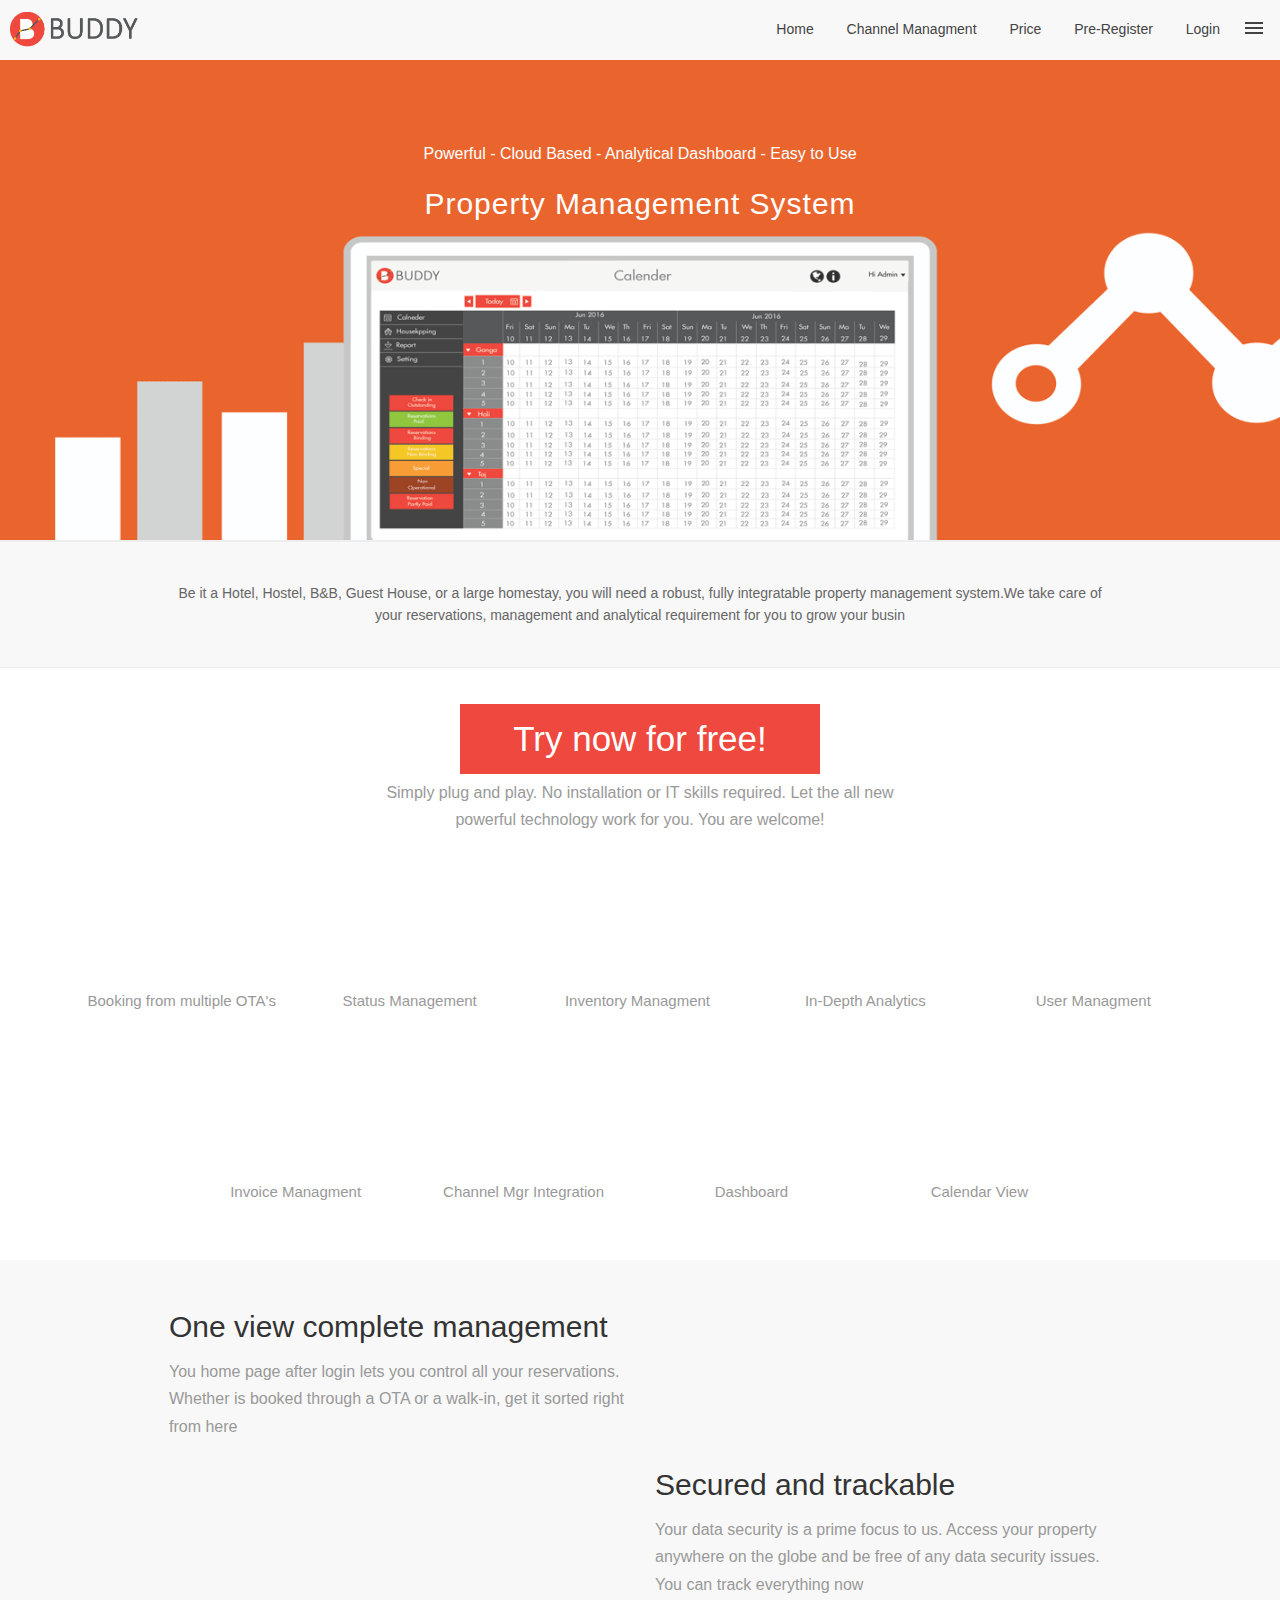
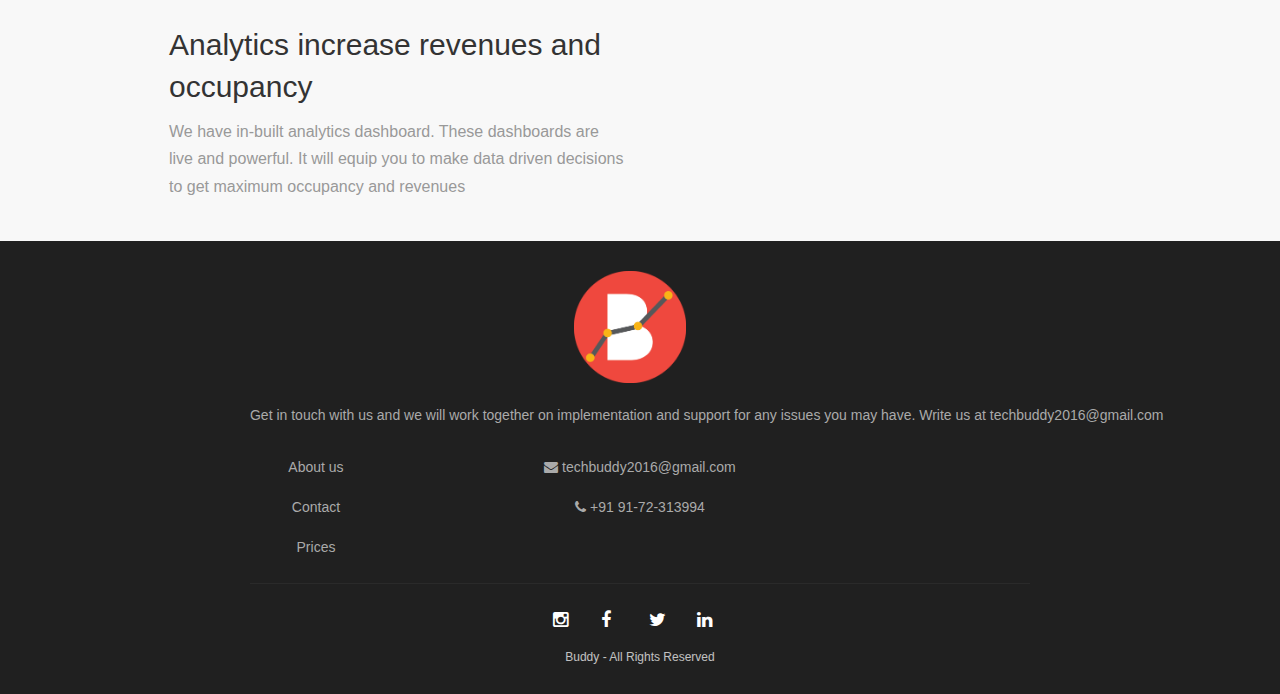
==== commit 2d365c21: "fixed for responsive issues" ====
--- a/index.html
+++ b/index.html
@@ -62,7 +62,7 @@
         <li><a href="price.html">Price</a></li>
       <!--   <li><a href="#">Support</a></li> -->
         <li><a href="#" data-toggle="modal" data-target="#buddySignup">Pre-Register</a></li>
-        <li><a href="#" data-toggle="modal" data-target="#login">Login</a></li>
+        <li><a href="http://buddy.backpackerpanda.com/buddy/buddy/">Login</a></li>
     </ul>
 </nav>
 <a id="cd-menu-trigger" href="#0"><span class="cd-menu-icon"></span></a>
@@ -335,14 +335,14 @@
       
        
 
-         <!-- Footer section -->
+       <!-- Footer section -->
         <section class="footer-links">
   <div class="container constant-padding">
     <div class="row">
-   <div class="fLogo col-md-4 col-md-offset-5 col-sm-4 col-md-offset-5 col-xs-4 col-xs-offset-5"><img class="logo" src="images/logo.png"></div>
+  <div class="fLogo col-md-4 col-md-offset-5 col-sm-4 col-md-offset-5 col-xs-4 col-xs-offset-4"><img class="logo" src="images/logo.png"></div>
     </div>
     <div class="row">
-      <div class="col-md-12">
+      <div class="col-md-12 col-md-offset-1 col-xs-6 col-xs-offset-3">
         <p> Get in touch with us and we will work together on implementation and support for any issues you may have. Write us at techbuddy2016@gmail.com</p>
       </div>
     </div>
@@ -355,13 +355,13 @@
           <li><a href="price.html">Prices</a></li>
         </ul>
       </div>
-     <!--  <div class="col-md-4 col-sm-3 text-center">
+ <!--     <div class="col-md-4 col-sm-3 text-center">
         <ul>
           <li><a href="terms-and-conditions.html">Terms and Conditions</a></li>
-          <li><a href="privacy-policy.html">Privacy Policy</a></li>
-         <!--  <li><a href="faqs.html">FAQs</a></li>
-        </ul>
-      </div> -->
+         <li><a href="privacy-policy.html">Privacy Policy</a></li>
+         <li><a href="faqs.html">FAQs</a></li> 
+        </ul>
+      </div>  -->
       
       <div class="col-md-4 col-sm-3 text-center">
         <ul>
@@ -372,7 +372,7 @@
     </div>
     <!-- For small screens -->
     <div class="row hidden-sm hidden-md hidden-lg">
-      <div class="col-xs-6">
+      <div class="col-xs-6 col-xs-offset-3 col-sm-3 text-center">
         <ul>
           <li><a href="about-us.html">About us</a></li>
           <li><a href="contact-us.html">Contact</a></li>
@@ -381,9 +381,9 @@
           <li><a href="tel:+91 91-72-313994"><i class="fa fa-phone"></i>&nbsp;+91 91-72-313994</a></li>
         </ul>
       </div>
-     <!--  <div class="col-xs-6">
+      <!-- <div class="col-xs-6">
         <ul>
-           <li><a href="terms-and-conditions.html">Terms and Conditions</a></li>
+          <li><a href="terms-and-conditions.html">Terms and Conditions</a></li>
           <li><a href="privacy-policy.html">Privacy Policy</a></li>
           <li><a href="faqs.html">FAQs</a></li> 
         </ul>
@@ -419,3 +419,4 @@
     <!-- endbuild -->
   </body>
 </html>
+
--- a/css/style.css
+++ b/css/style.css
@@ -6689,7 +6689,7 @@
 .small-text{font-size: 15px;}
 
 .subheading {
-    margin: 20px auto 100px;
+    margin: 5px auto;
     max-width: 520px;
     text-align: center;
 }
@@ -7468,6 +7468,10 @@
     font-size:30px!important;
 }
 
+    }
+
+@media only screen and (min-device-width : 768px) and (max-device-width : 1024px) and (orientation : portrait) 
+{
 
 
-    }
+}--- a/css/landing.css
+++ b/css/landing.css
@@ -17,6 +17,7 @@
     height: 100%;
     position: relative;
     width: 100%;
+
 }
 
 .img-responsive{
@@ -25,7 +26,7 @@
 } 
 
 .cover .inner {
-   /* background-color: rgba(0, 0, 0, 0.1);*/
+    background-color: #ea652e none repeat scroll 0 0;
     background-size: cover;
     color: #fff;
     display: table-cell;
@@ -314,7 +315,7 @@
 }
 @media only screen and (max-width: 980px) {
 .products ul li {
-    width: 100px;
+    width: 100%;
 }
 }
 @media only screen and (max-width: 769px) {
@@ -335,7 +336,7 @@
     background: url("../images/footer-bg.png") no-repeat;
 }
 .cover .inner {
-    /*height: 2vh;*/
+ /*  height: 2vh;*/
 }
 .cover .inner h1 {
     font-size: 26px;
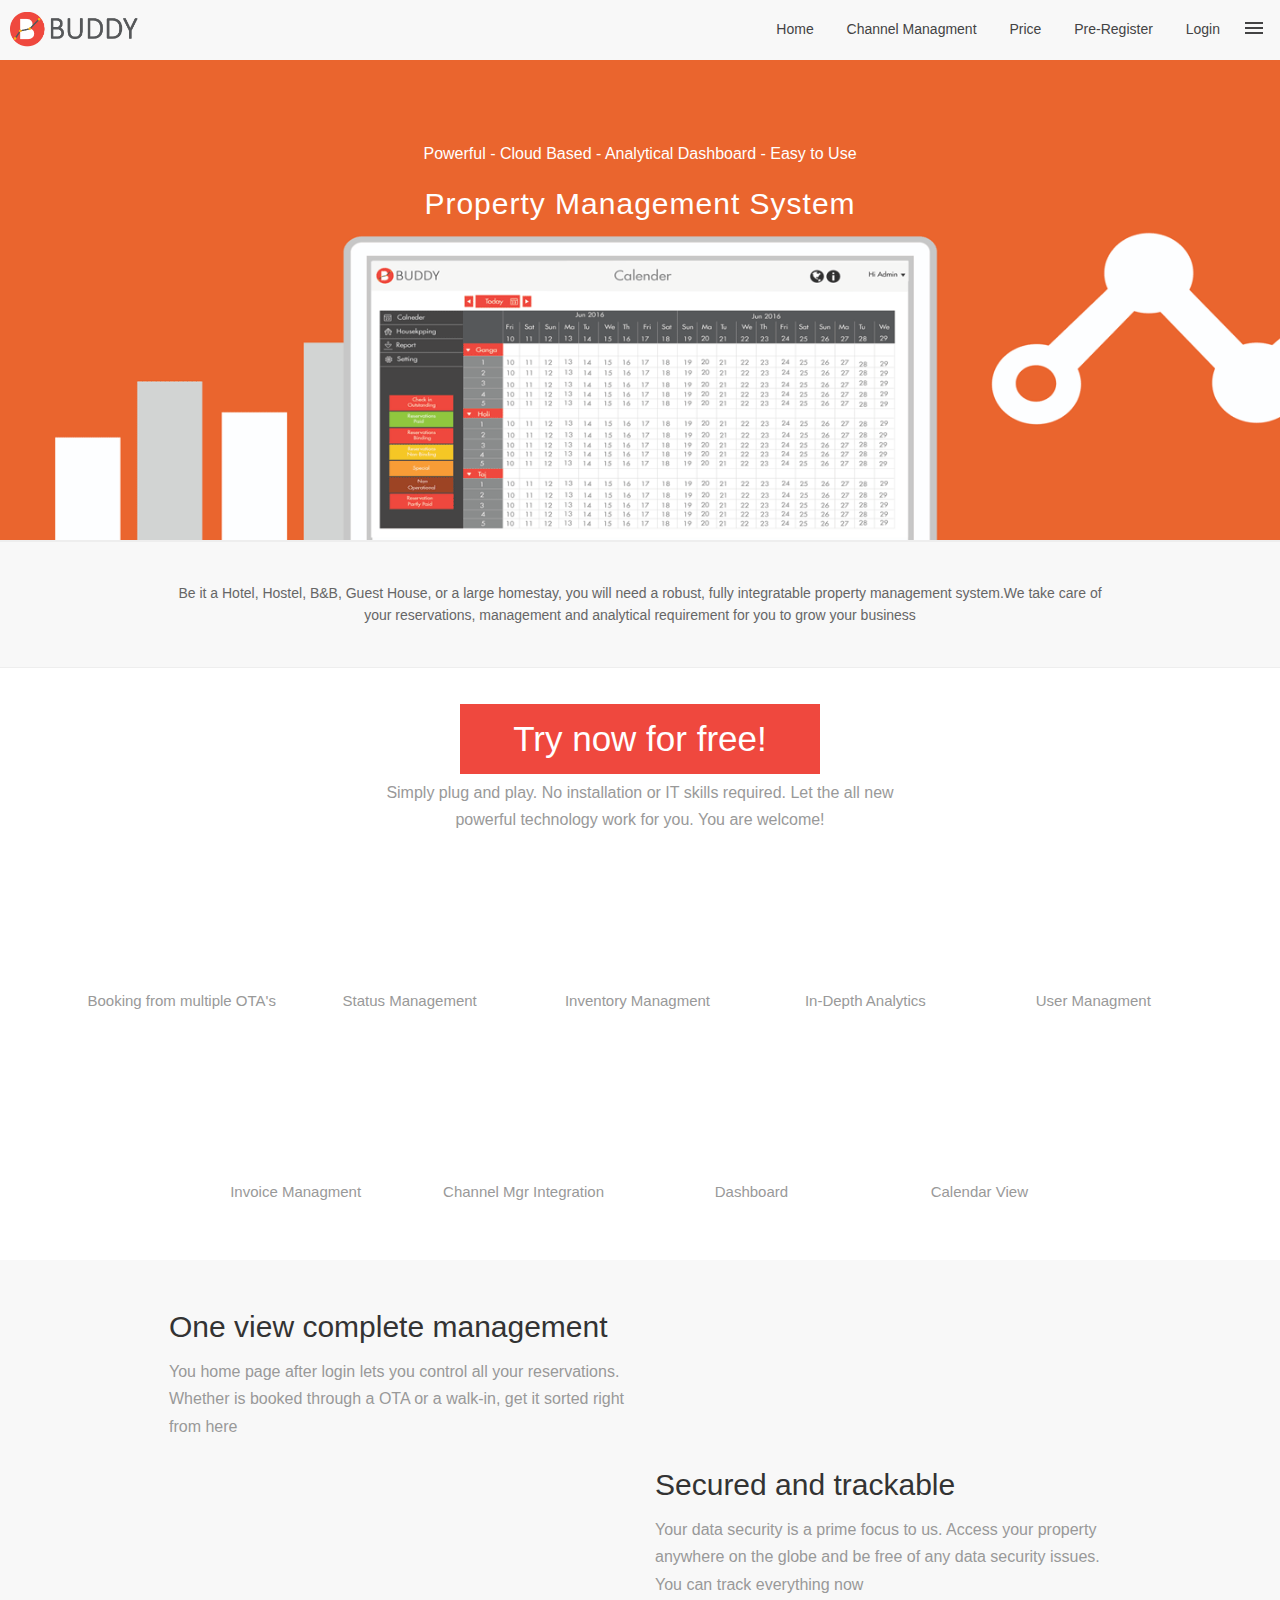
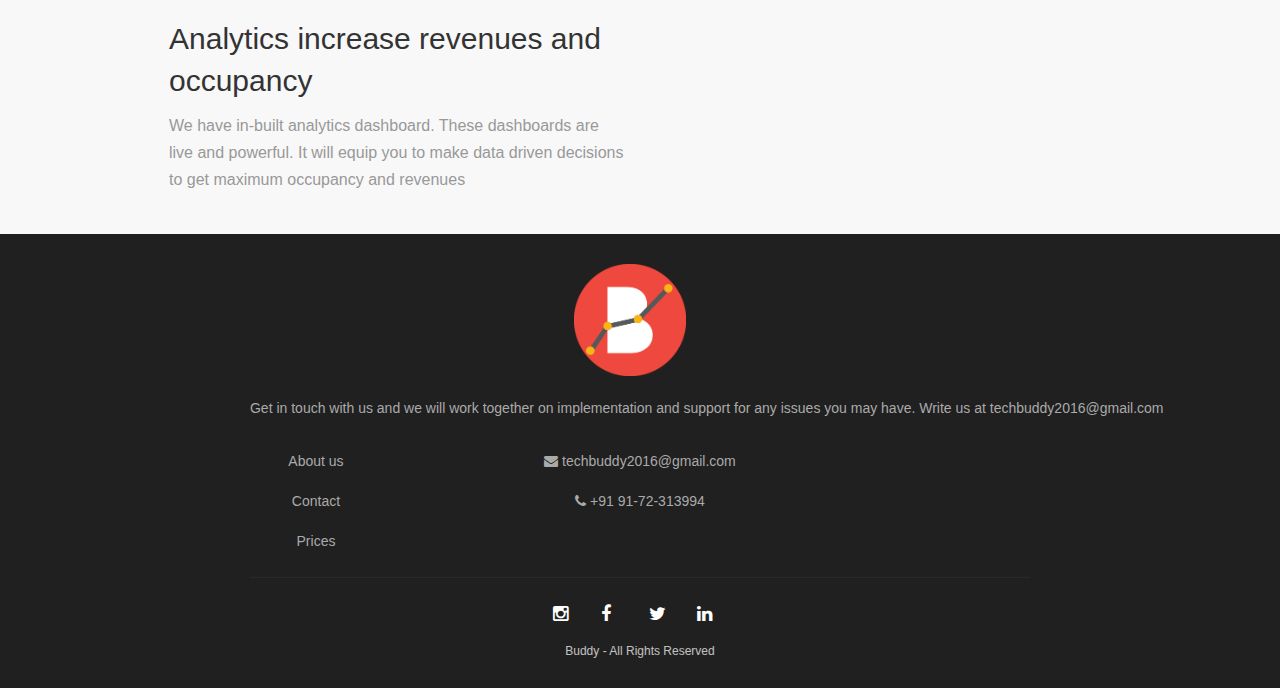
==== commit 0596df91: "new updates" ====
--- a/index.html
+++ b/index.html
@@ -191,7 +191,7 @@
         <!-- Section -->
         <section class="extra-stuff">
           <div class="container constant-padding">
-            <p>Be it a Hotel, Hostel, B&B, Guest House, or a large homestay, you will need a robust, fully integratable property management system.We take care of your reservations, management and analytical requirement for you to grow your busin</p>
+            <p>Be it a Hotel, Hostel, B&B, Guest House, or a large homestay, you will need a robust, fully integratable property management system.We take care of your reservations, management and analytical requirement for you to grow your business</p>
           </div>
         </section>
 
--- a/css/style.css
+++ b/css/style.css
@@ -7470,8 +7470,11 @@
 
     }
 
-@media only screen and (min-device-width : 768px) and (max-device-width : 1024px) and (orientation : portrait) 
+@media only screen and (min-device-width : 768px) and (max-device-width : 1024px) and (orientation : landscape) 
 {
 
+    
 
+.ipad-bg {
+    background-color: #ea652e none repeat scroll 0 0!important;}
 }--- a/css/landing.css
+++ b/css/landing.css
@@ -20,10 +20,16 @@
 
 }
 
-.img-responsive{
-    width: 100%;
-    background-size: 100% 100%;
-} 
+.cover-ht{margin-top:60px;}
+
+.fig-text{ 
+    color: #fff;
+    left: 40%;
+    position: fixed;
+    text-align: center;
+    top: 8%;
+    margin-top:95px;
+}
 
 .cover .inner {
     background-color: #ea652e none repeat scroll 0 0;
@@ -322,6 +328,8 @@
 section {
     padding: 50px 0 60px;
 }
+
+.fig-text{display:none;}
 section .constant-padding {
     padding: 0 15px;
 }
@@ -334,6 +342,8 @@
 }
 .cover .outer {
     background: url("../images/footer-bg.png") no-repeat;
+
+
 }
 .cover .inner {
  /*  height: 2vh;*/
@@ -466,6 +476,8 @@
 
      max-width: 100%;
     height: auto;
+    background-color:#ddd!important;
+
 }
 
 }
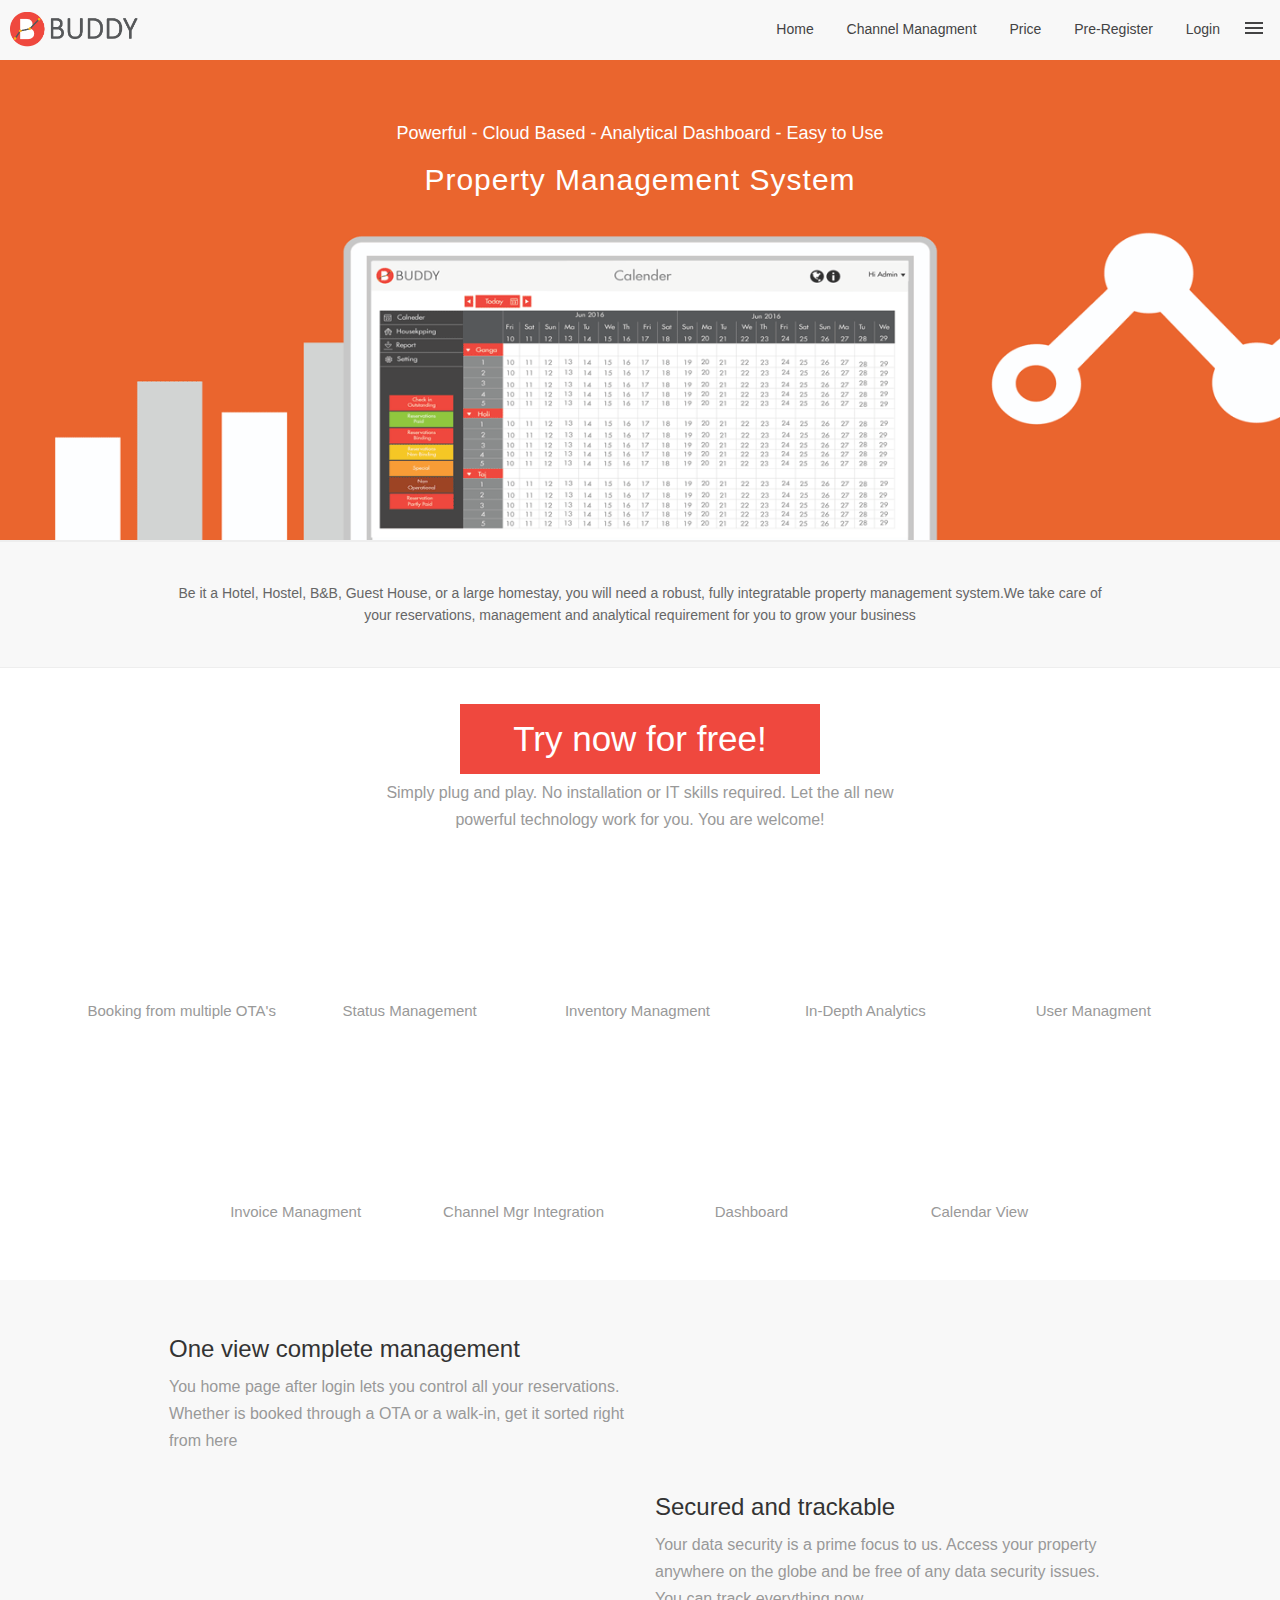
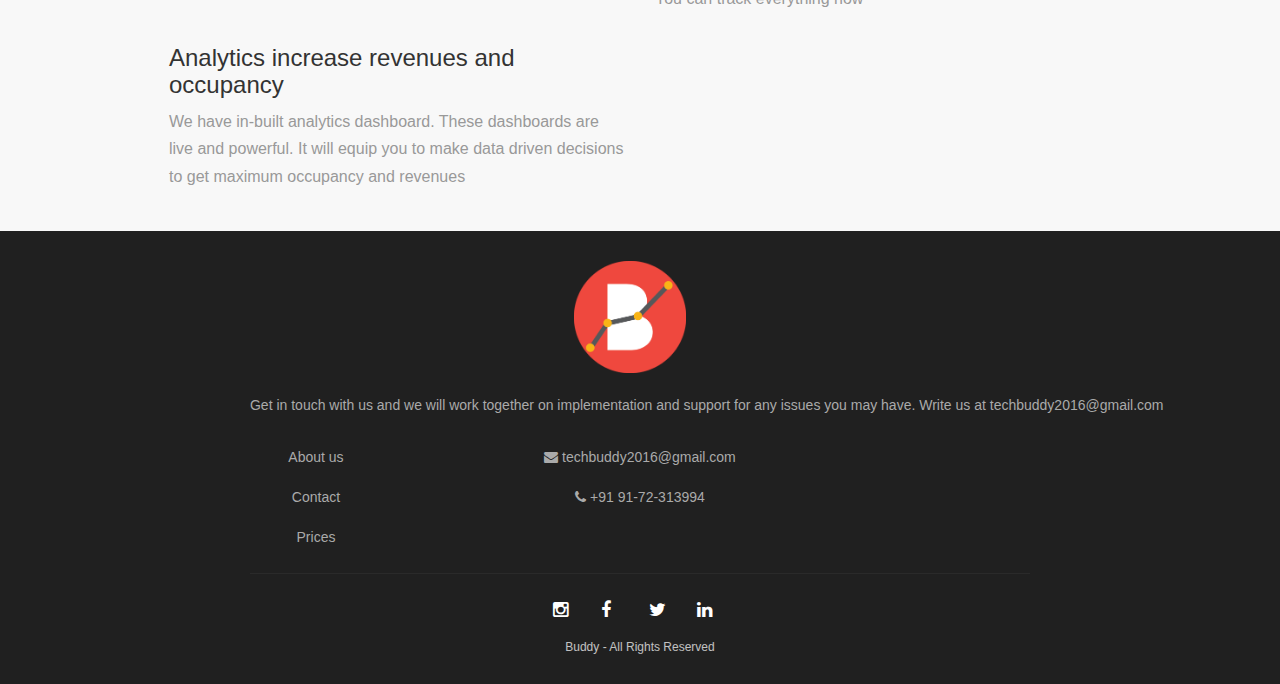
==== commit 19d7e7f1: "All the SEO updates been included" ====
--- a/index.html
+++ b/index.html
@@ -11,13 +11,11 @@
     <meta name="viewport" content="width=device-width, initial-scale=1.0">
 
     <!-- for Google -->
-    <meta name="description" content="">
+    <meta name="Cloud-based property management system (web application) which provides channel integration with best interface and analytics." content="buddyres pms, property management sysytem, hotel management software, cloud base pms">
     <meta name="author" content="Buddy">
-    <meta name="keywords" content="" />
-    <meta name="copyright" content="" />
     <meta name="application-name" content="Buddy" />
 
-    <title>Buddy | Property Management System </title>
+    <title>Cloud-based Property Management System</title>
 
     <!-- favicon -->
     <link rel="shortcut icon" type="image/png" href="ico/favicon.ico"/>
@@ -180,7 +178,7 @@
         <div class="outer lazy img-baner" >
    <div class="outer lazy img-responsive" data-original="images/baner-bg.png">
             <div class="inner constant-padding">
-               <h5>Powerful - Cloud Based - Analytical Dashboard - Easy to Use</h5>
+               <h2 class="cover-texth2">Powerful - Cloud Based - Analytical Dashboard - Easy to Use</h2>
               <h1>Property Management System</h1>
               <div class="download-app-btns">
               
@@ -209,23 +207,23 @@
               <ul class="list-inline hidden-xs">
                 <li>
                   <img class="wow zoomIn" src="images/001.png" data-wow-delay="0.5s">
-                  <h4 class="other-text small-text">Booking from multiple OTA's</h4>
+                  <h2 class="other-text small-text">Booking from multiple OTA's</h2>
                 </li>
                 <li>
                   <img class="wow zoomIn" src="images/002.png" data-wow-delay="0.3s">
-                  <h4 class="other-text small-text">Status Management</h4>
+                  <h2 class="other-text small-text">Status Management</h2>
                 </li>
                 <li>
                   <img class="wow zoomIn" src="images/003.png" data-wow-delay="0.5s">
-                  <h4 class="other-text small-text">Inventory Managment</h4>
+                  <h2 class="other-text small-text">Inventory Managment</h2>
                 </li>
                 <li>
                   <img class="wow zoomIn" src="images/004.png" data-wow-delay="0.5s">
-                  <h4 class="other-text small-text">In-Depth Analytics</h4>
+                  <h2 class="other-text small-text">In-Depth Analytics</h2>
                 </li>
                 <li>
                   <img class="wow zoomIn" src="images/005.png" data-wow-delay="0.5s">
-                  <h4 class="other-text small-text">User Managment</h4>
+                  <h2 class="other-text small-text">User Managment</h2>
                 </li>
                 
               </ul>
@@ -234,19 +232,19 @@
 
               <li>
                   <img class="wow zoomIn" src="images/006.png" data-wow-delay="0.5s">
-                  <h4 class="other-text small-text">Invoice Managment</h4>
+                  <h2 class="other-text small-text">Invoice Managment</h2>
                 </li>
                 <li>
                   <img class="wow zoomIn" src="images/007.png" data-wow-delay="0.3s">
-                  <h4 class="other-text small-text">Channel Mgr Integration</h4>
+                  <h2 class="other-text small-text">Channel Mgr Integration</h2>
                 </li>
                 <li>
                   <img class="wow zoomIn" src="images/008.png" data-wow-delay="0.3s">
-                  <h4 class="other-text small-text">Dashboard</h4>
+                  <h2 class="other-text small-text">Dashboard</h2>
                 </li>
                 <li>
                   <img class="wow zoomIn" src="images/009.png" data-wow-delay="0.5s">
-                  <h4 class="other-text small-text">Calendar View</h4>
+                  <h2 class="other-text small-text">Calendar View</h2>
                 </li>
                 
                 
@@ -257,36 +255,36 @@
                 <div class="col-xs-12 col-sm-6 rmv-pdng">
                  
                     <img class="wow zoomIn" src="images/001.png" data-wow-delay="0.5s">
-                  <h4 class="other-text">Booking from multiple OTA's</h4>
+                  <h2 class="other-text">Booking from multiple OTA's</h2>
               
                 </div>
                 <div class="col-xs-12 col-sm-6">
                   <img class="wow zoomIn" src="images/002.png" data-wow-delay="0.3s">
-                  <h4 class="other-text">Status Management</h4>
+                  <h2 class="other-text">Status Management</h2>
                 </div>
                 <div class="col-xs-12 col-sm-6">
                   <img class="wow zoomIn" src="images/007.png" data-wow-delay="0.5s">
-                  <h4 class="other-text">Channel Manager Integration</h4>
+                  <h2 class="other-text">Channel Manager Integration</h2>
                 </div>
                 <div class="col-xs-12 col-sm-6">
                   <img class="wow zoomIn" src="images/008.png" data-wow-delay="0.5s">
-                  <h4 class="other-text">Dashboard</h4>
+                  <h2 class="other-text">Dashboard</h2>
                 </div>
                 <div class="col-xs-12 col-sm-6">
                   <img class="wow zoomIn" src="images/009.png" data-wow-delay="0.5s">
-                  <h4 class="other-text">Calendar View</h4>
+                  <h2 class="other-text">Calendar View</h2>
                 </div>
                 <div class="col-xs-12 col-sm-6">
                   <img class="wow zoomIn" src="images/006.png" data-wow-delay="0.5s">
-                  <h4 class="other-text">Invoice Managment</h4>
+                  <h2 class="other-text">Invoice Managment</h2>
                 </div>
                 <div class="col-xs-12 col-sm-6">
                   <img class="wow zoomIn" src="images/005.png" data-wow-delay="0.3s">
-                  <h4 class="other-text">User Managment</h4>
+                  <h2 class="other-text">User Managment</h2>
                 </div>
                 <div class="col-xs-12 col-sm-6">
                   <img class="wow zoomIn" src="images/004.png" data-wow-delay="0.3s">
-                  <h4 class="other-text">In-Depth Analytics</h4>
+                  <h2 class="other-text">In-Depth Analytics</h2>
                 </div>
                
               </div>
@@ -301,7 +299,7 @@
                   <img class="wow slideInUp" src="images/calendar-small.png">
                 </div>
                 <div class="col-md-6 col-xs-12 col-sm-12">
-                  <h1 class="heading"> One view complete management</h1>
+                  <h3 class="heading"> One view complete management</h3>
                   <h4 class="subheading">You home page after login lets you control all your reservations. Whether is booked through a OTA or a walk-in, get it sorted right from here</h4>
                 </div>
                 <div class="col-md-6 hidden-xs hidden-sm">
@@ -313,7 +311,7 @@
                   <img class="wow slideInUp" src="images/section3-one.png">
                 </div>
                 <div class="col-md-6 col-xs-12 col-sm-12">
-                  <h1 class="heading">Secured and trackable</h1>
+                  <h3 class="heading">Secured and trackable</h3>
                   <h4 class="subheading">Your data security is a prime focus to us. Access your property anywhere on the globe and be free of any data security issues. You can track everything now </h4>
                 </div>
               </div>
@@ -322,7 +320,7 @@
                   <img class="wow slideInUp" src="images/analytics-small.png" data-wow-delay="0.2s">
                 </div>
                 <div class="col-md-6 col-xs-12 col-sm-12">
-                  <h1 class="heading">Analytics increase revenues and occupancy</h1>
+                  <h3 class="heading">Analytics increase revenues and occupancy</h3>
                   <h4 class="subheading">We have in-built analytics dashboard. These dashboards are live and powerful. It will equip you to make data driven decisions to get maximum occupancy and revenues</h4>
                 </div>
                 <div class="col-md-6 hidden-xs hidden-sm">
--- a/css/style.css
+++ b/css/style.css
@@ -109,6 +109,9 @@
 td, th {
     padding: 0;
 }
+
+.cover-texth2{font-size: 18px;}
+
 @media print {
 blockquote, img, pre, tr {
     page-break-inside: avoid;
--- a/css/landing.css
+++ b/css/landing.css
@@ -23,12 +23,7 @@
 .cover-ht{margin-top:60px;}
 
 .fig-text{ 
-    color: #fff;
-    left: 40%;
-    position: fixed;
-    text-align: center;
-    top: 8%;
-    margin-top:95px;
+   text-align: center;
 }
 
 .cover .inner {
@@ -46,7 +41,7 @@
     font-size: 42px;
     font-weight: 400;
     letter-spacing: 1px;
-    margin-bottom: 20px;
+    margin-bottom: 240px;
     font-family: century gothic,sans-serif
 }
 .cover .inner h4 {
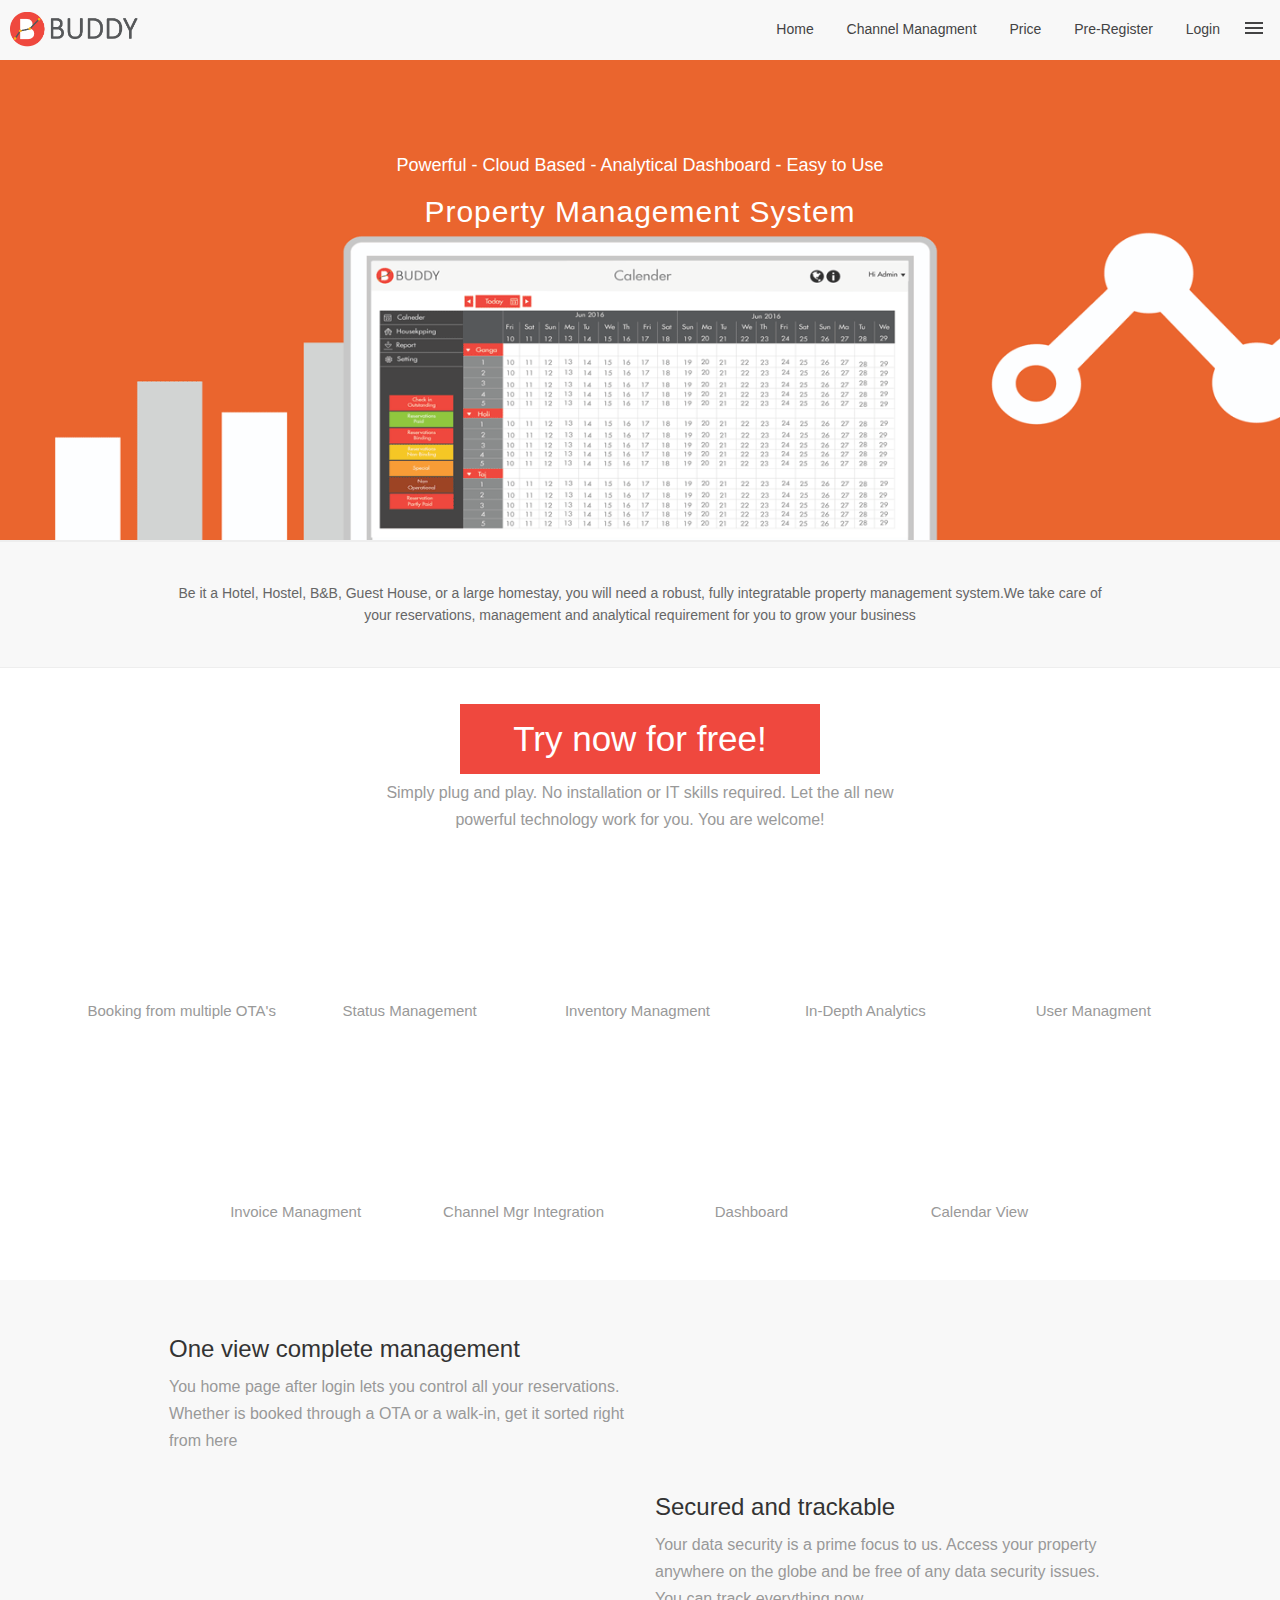
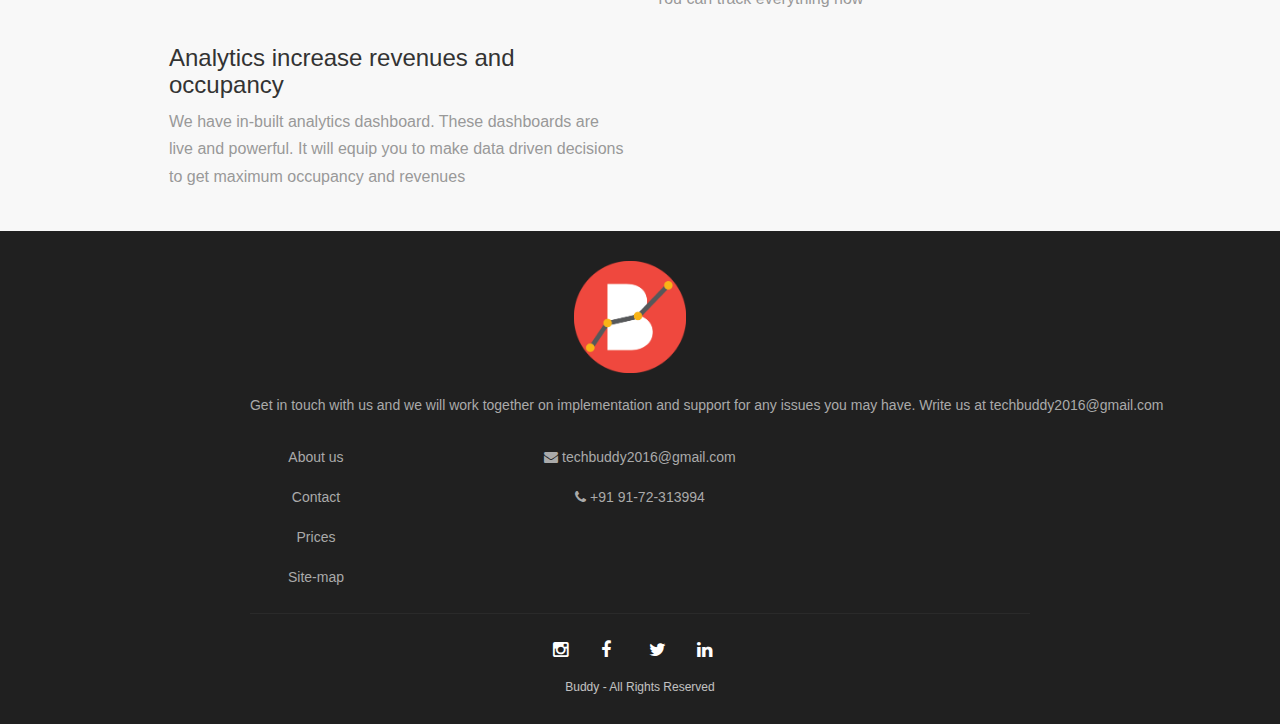
==== commit 30ecbe1f: "Web master file" ====
--- a/index.html
+++ b/index.html
@@ -15,7 +15,7 @@
     <meta name="author" content="Buddy">
     <meta name="application-name" content="Buddy" />
 
-    <title>Cloud-based Property Management System</title>
+    <title>BuddyRes | Cloud-based Property Management System</title>
 
     <!-- favicon -->
     <link rel="shortcut icon" type="image/png" href="ico/favicon.ico"/>
@@ -351,6 +351,7 @@
           <li><a href="about-us.html">About us</a></li>
           <li><a href="contact-us.html">Contact</a></li>
           <li><a href="price.html">Prices</a></li>
+          <li><a href="site-map.html">Site-map</a></li>
         </ul>
       </div>
  <!--     <div class="col-md-4 col-sm-3 text-center">
@@ -375,6 +376,7 @@
           <li><a href="about-us.html">About us</a></li>
           <li><a href="contact-us.html">Contact</a></li>
           <li><a href="price.html">Price</a></li>
+          <li><a href="site-map.html">Site-map</a></li>
           <li><a href="mailto:techbuddy2016@gmail.com"><i class="fa fa-envelope"></i>&nbsp;techbuddy2016@gmail.com</a></li>
           <li><a href="tel:+91 91-72-313994"><i class="fa fa-phone"></i>&nbsp;+91 91-72-313994</a></li>
         </ul>
--- a/css/style.css
+++ b/css/style.css
@@ -110,7 +110,7 @@
     padding: 0;
 }
 
-.cover-texth2{font-size: 18px;}
+.cover-texth2{font-size: 18px;margin-top:84px;}
 
 @media print {
 blockquote, img, pre, tr {
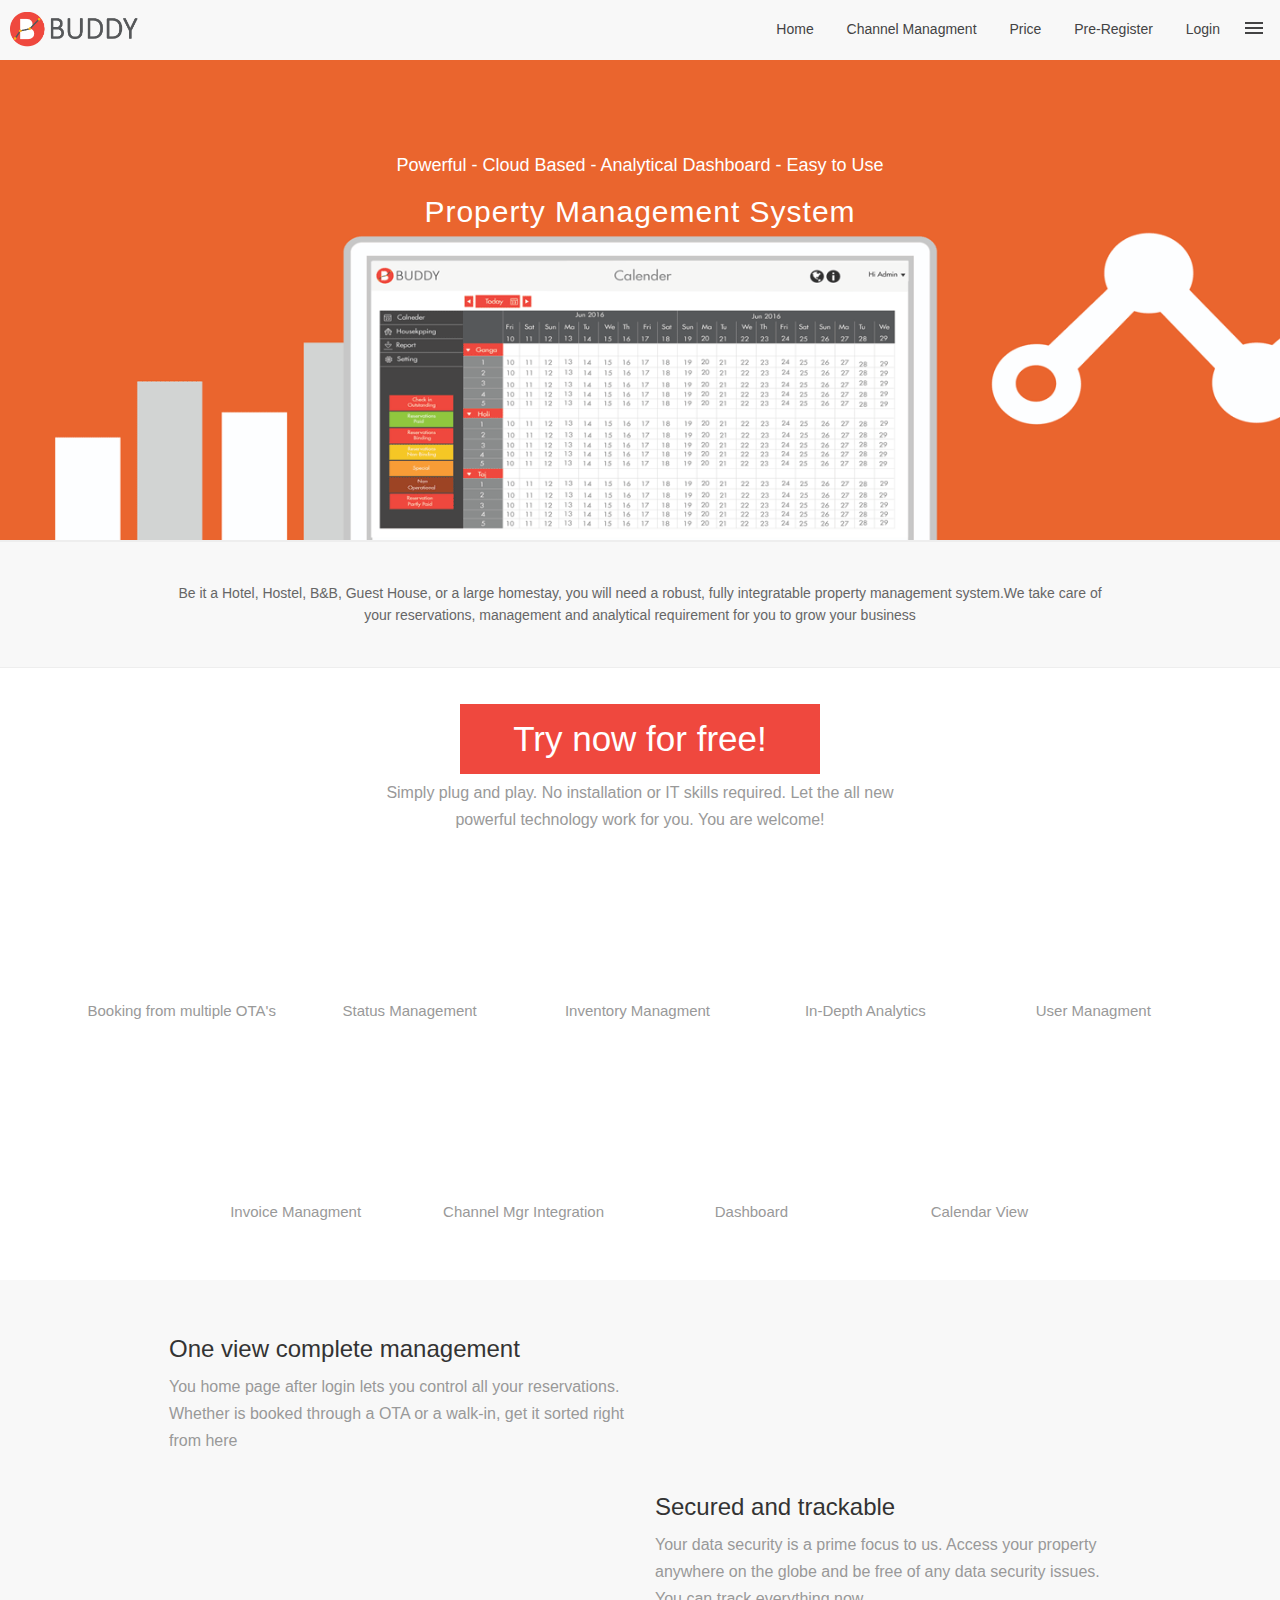
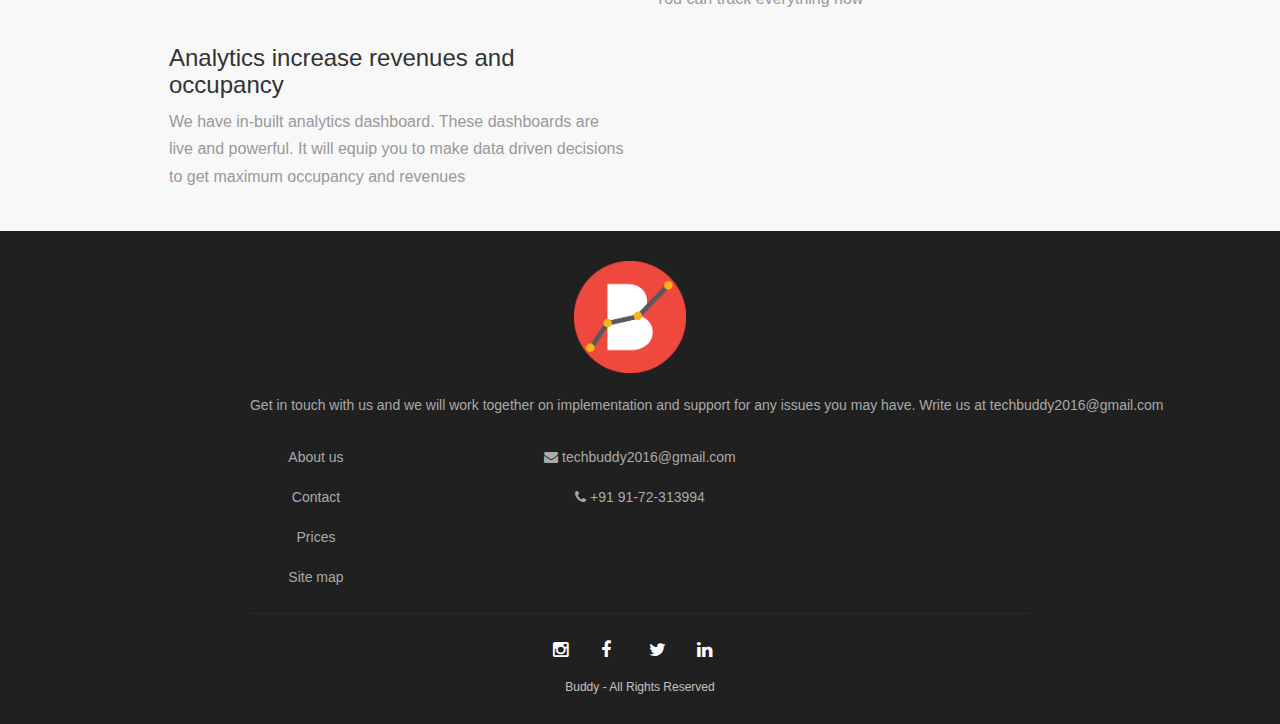
==== commit cd960aa5: "New page been added" ====
--- a/index.html
+++ b/index.html
@@ -351,7 +351,7 @@
           <li><a href="about-us.html">About us</a></li>
           <li><a href="contact-us.html">Contact</a></li>
           <li><a href="price.html">Prices</a></li>
-          <li><a href="site-map.html">Site-map</a></li>
+          <li><a href="sitemap.html">Site map</a></li>
         </ul>
       </div>
  <!--     <div class="col-md-4 col-sm-3 text-center">
@@ -376,7 +376,7 @@
           <li><a href="about-us.html">About us</a></li>
           <li><a href="contact-us.html">Contact</a></li>
           <li><a href="price.html">Price</a></li>
-          <li><a href="site-map.html">Site-map</a></li>
+          <li><a href="sitemap.html">Site map</a></li>
           <li><a href="mailto:techbuddy2016@gmail.com"><i class="fa fa-envelope"></i>&nbsp;techbuddy2016@gmail.com</a></li>
           <li><a href="tel:+91 91-72-313994"><i class="fa fa-phone"></i>&nbsp;+91 91-72-313994</a></li>
         </ul>
--- a/css/style.css
+++ b/css/style.css
@@ -178,6 +178,9 @@
 .img-thumbnail, body {
     background-color: #fff;
 }
+.space-top-20{margin-top:20px;}
+
+.text-black > p > a{color: #000;}
 
 .fLogo > img{left:0; right:0;}
 @import url(https://fonts.googleapis.com/css?family=Josefin+Sans:400,400italic,600,600italic,700);
